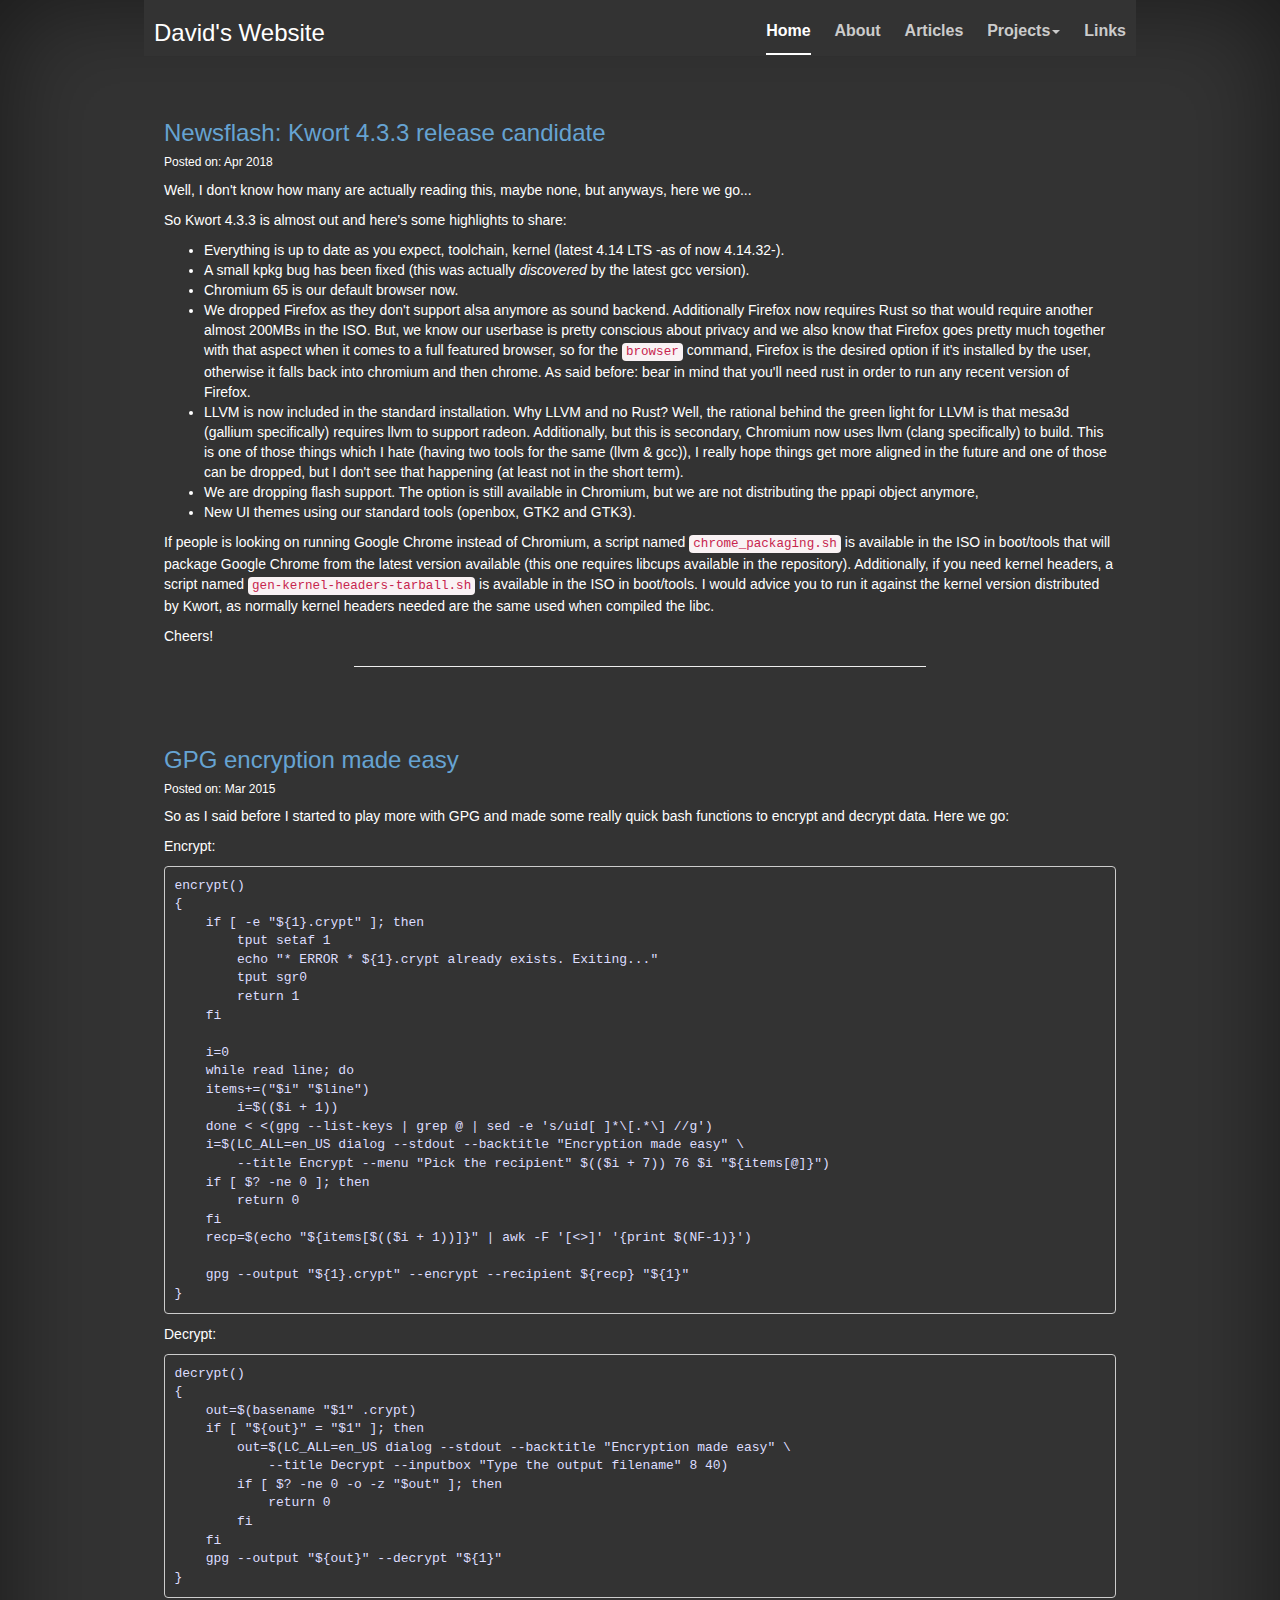
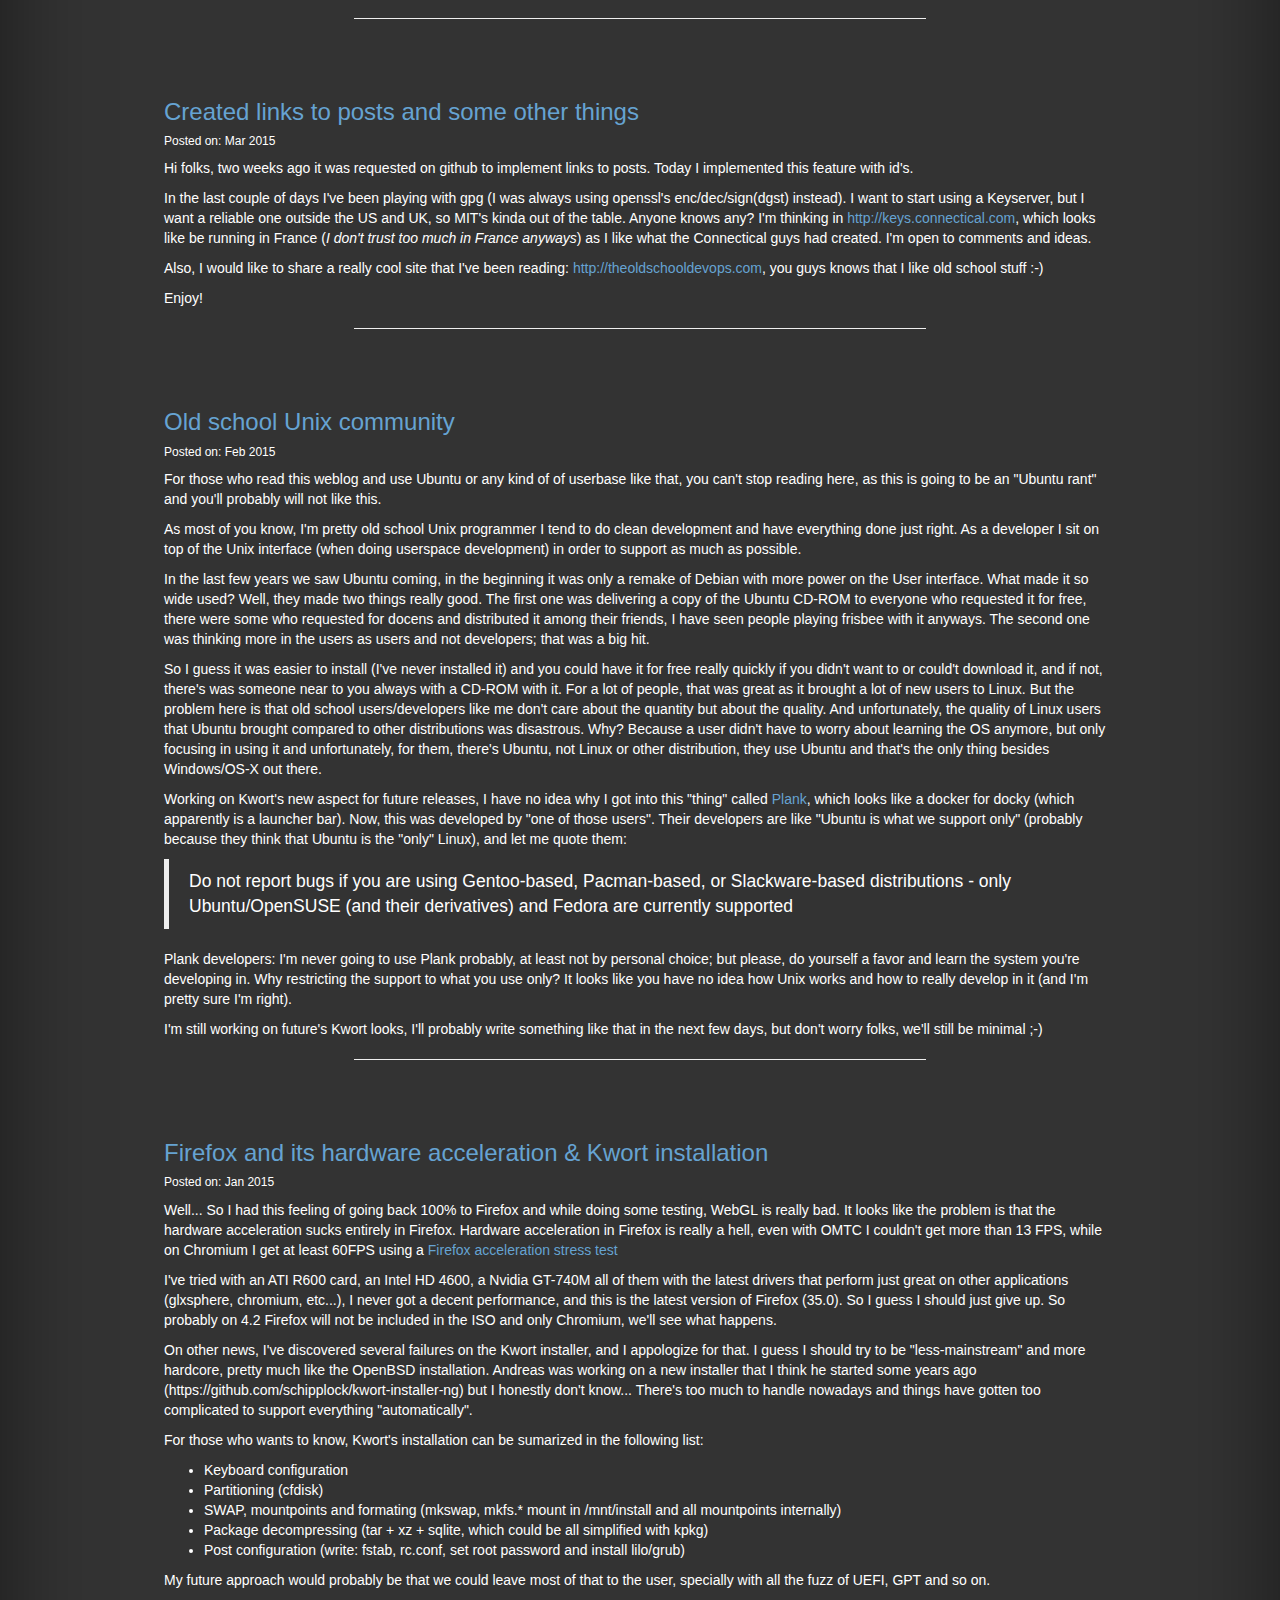
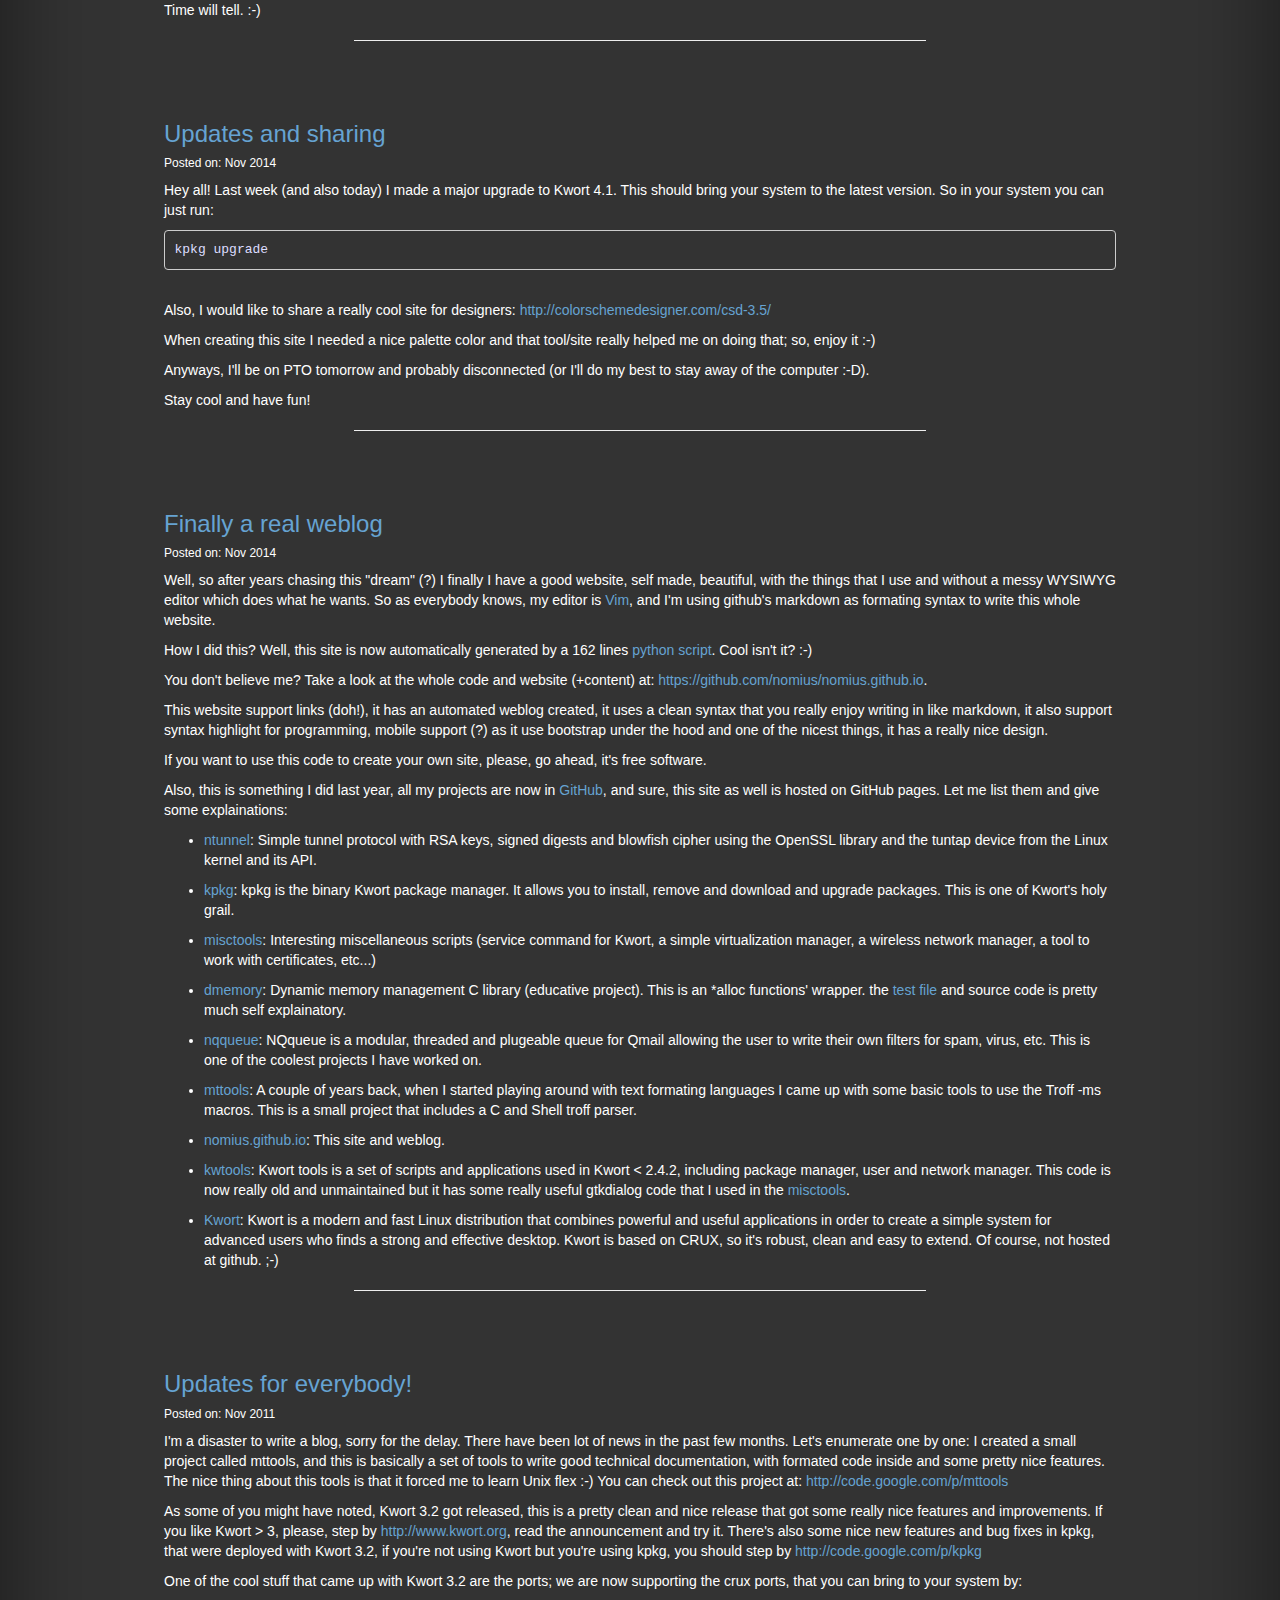
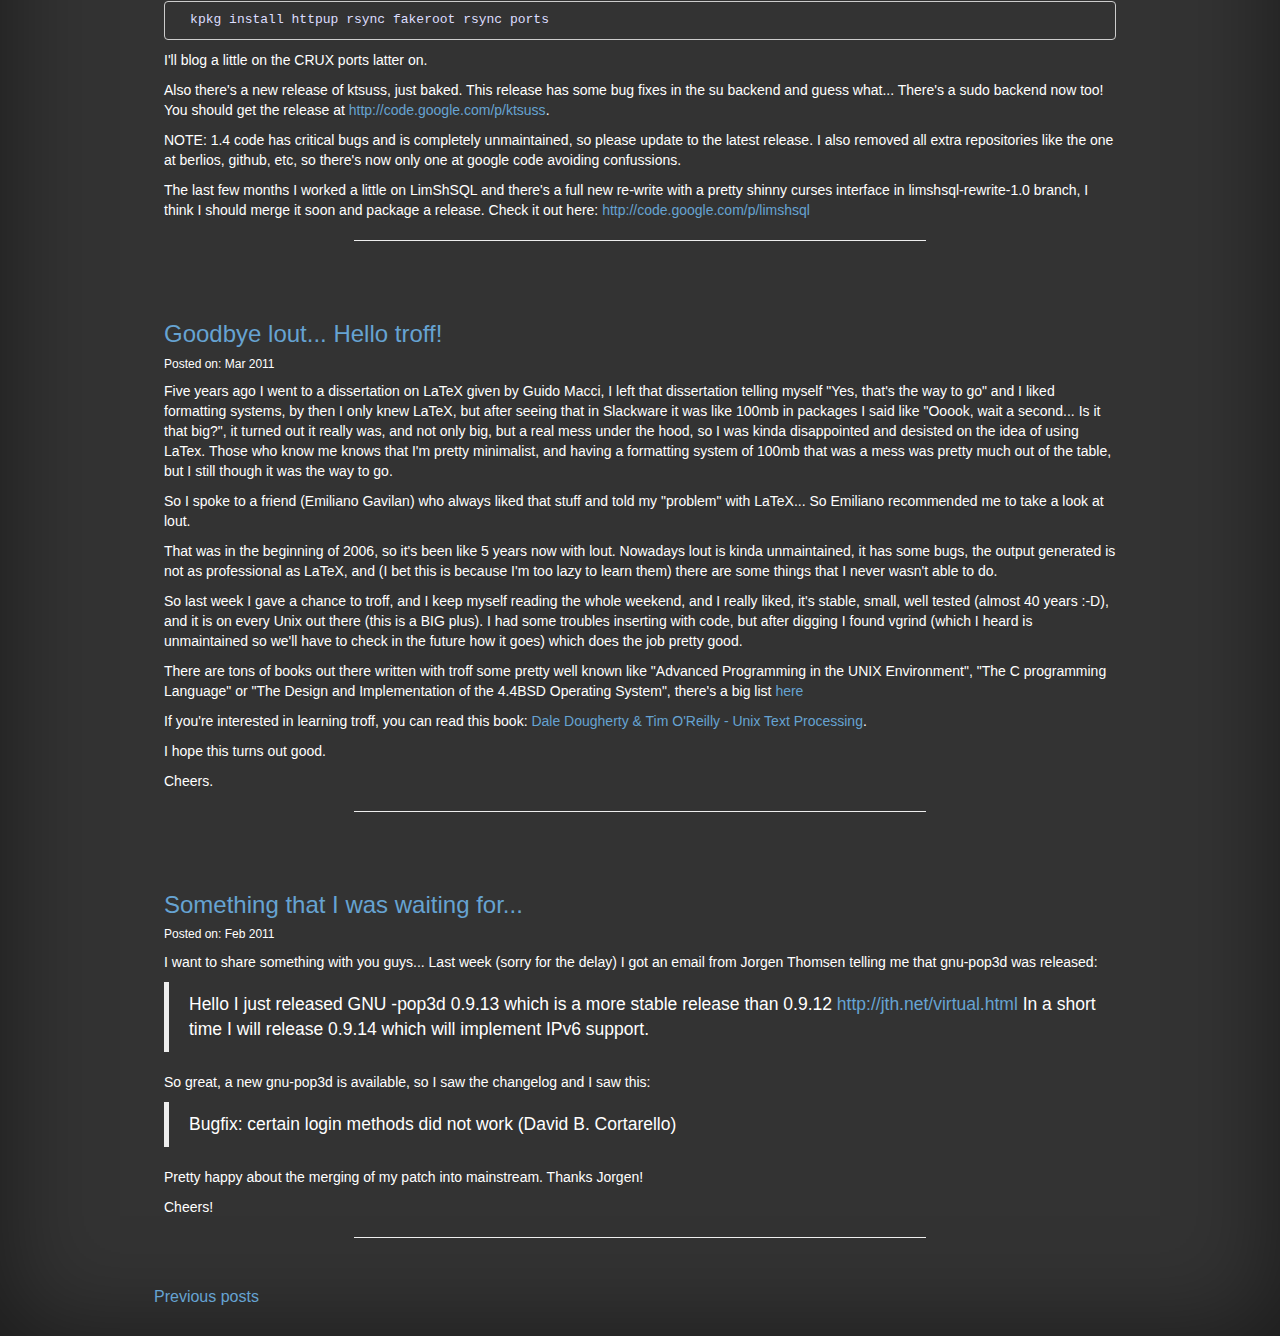
==== index.html @ 6ff82772 "Ooops, missing that we're dropping flash" ====
<html lang="en">
    <head>
        <meta charset="utf-8">
        <meta http-equiv="X-UA-Compatible" content="IE=edge">
        <meta name="viewport" content="width=device-width, initial-scale=1">
        <title>David's Website</title>
        <link rel="stylesheet" href="https://maxcdn.bootstrapcdn.com/bootstrap/3.2.0/css/bootstrap.min.css">
        <link href="css/cover.css" rel="stylesheet">
        <link href="css/vim.css" rel="stylesheet">
    </head>

    <body>
        <div class="site-wrapper">
            <div class="site-wrapper-inner">
                <div class="cover-container">
                    <div class="masthead clearfix">
                        <div class="inner">
                            <h3 class="masthead-brand">David's Website</h3>
                            <ul class="nav masthead-nav">
								<li class="active"><a href="index.html">Home</a></li>
<li><a href="about.html">About</a></li>
<li><a href="articles.html">Articles</a></li>
<li class="dropdown">
<a href="#" class="dropdown-toggle" data-toggle="dropdown">Projects<span class="caret"></span></a>
<ul class="dropdown-menu" role="menu">
<li><a href="https://github.com/nomius/misctools">misctools</a></li>
<li><a href="https://github.com/nomius/ntunnel">ntunnel</a></li>
<li><a href="https://github.com/nomius/kpkg">kpkg</a></li>
<li><a href="https://github.com/nomius/ktsuss">ktsuss</a></li>
<li><a href="https://github.com/nomius/dmemory">dmemory</a></li>
<li><a href="https://github.com/nomius/nqqueue">nqqueue</a></li>
<li><a href="https://github.com/nomius/mttools">mttools</a></li>
<li><a href="http://www.kwort.org">Kwort</a></li>
</ul></li>
<li><a href="links.html">Links</a></li>

                            </ul>
                        </div>
                    </div>

                    <div class="inner cover">
                        <br>
                        <br><br><br><a id="Newsflash: Kwort 4.3.3 release candidate"><br></a><a href="#Newsflash: Kwort 4.3.3 release candidate"><h3>Newsflash: Kwort 4.3.3 release candidate</h3></a><h6>Posted on: Apr 2018</h6><p>Well, I don't know how many are actually reading this, maybe none, but anyways, here we go...</p>

<p>So Kwort 4.3.3 is almost out and here's some highlights to share:</p>

<ul>
<li>Everything is up to date as you expect, toolchain, kernel (latest 4.14 LTS -as of now 4.14.32-).</li>
<li>A small kpkg bug has been fixed (this was actually <em>discovered</em> by the latest gcc version).</li>
<li>Chromium 65 is our default browser now. </li>
<li>We dropped Firefox as they don't support alsa anymore as sound backend. Additionally Firefox now requires Rust so that would require another almost 200MBs in the ISO. But, we know our userbase is pretty conscious about privacy and we also know that Firefox goes pretty much together with that aspect when it comes to a full featured browser, so for the <code>browser</code> command, Firefox is the desired option if it's installed by the user, otherwise it falls back into chromium and then chrome. As said before: bear in mind that you'll need rust in order to run any recent version of Firefox.</li>
<li>LLVM is now included in the standard installation. Why LLVM and no Rust? Well, the rational behind the green light for LLVM is that mesa3d (gallium specifically) requires llvm to support radeon. Additionally, but this is secondary, Chromium now uses llvm (clang specifically) to build. This is one of those things which I hate (having two tools for the same (llvm &amp; gcc)), I really hope things get more aligned in the future and one of those can be dropped, but I don't see that happening (at least not in the short term).</li>
<li>We are dropping flash support. The option is still available in Chromium, but we are not distributing the ppapi object anymore,</li>
<li>New UI themes using our standard tools (openbox, GTK2 and GTK3).</li>
</ul>

<p>If people is looking on running Google Chrome instead of Chromium, a script named <code>chrome_packaging.sh</code> is available in the ISO in boot/tools that will package Google Chrome from the latest version available (this one requires libcups available in the repository).
Additionally, if you need kernel headers, a script named <code>gen-kernel-headers-tarball.sh</code> is available in the ISO in boot/tools. I would advice you to run it against the kernel version distributed by Kwort, as normally kernel headers needed are the same used when compiled the libc.</p>

<p>Cheers!</p>

<hr width="60%">
<br><a id="GPG encryption made easy"><br></a><a href="#GPG encryption made easy"><h3>GPG encryption made easy</h3></a><h6>Posted on: Mar 2015</h6><p>So as I said before I started to play more with GPG and made some really quick bash functions to encrypt and decrypt data. Here we go:</p>

<p>Encrypt:</p>

<pre><code>encrypt()
{
    if [ -e "${1}.crypt" ]; then
        tput setaf 1
        echo "* ERROR * ${1}.crypt already exists. Exiting..."
        tput sgr0
        return 1
    fi

    i=0
    while read line; do
    items+=("$i" "$line")
        i=$(($i + 1))
    done &lt; &lt;(gpg --list-keys | grep @ | sed -e 's/uid[ ]*\[.*\] //g')
    i=$(LC_ALL=en_US dialog --stdout --backtitle "Encryption made easy" \
        --title Encrypt --menu "Pick the recipient" $(($i + 7)) 76 $i "${items[@]}")
    if [ $? -ne 0 ]; then
        return 0
    fi
    recp=$(echo "${items[$(($i + 1))]}" | awk -F '[&lt;&gt;]' '{print $(NF-1)}')

    gpg --output "${1}.crypt" --encrypt --recipient ${recp} "${1}"
}
</code></pre>

<p>Decrypt:</p>

<pre><code>decrypt()
{
    out=$(basename "$1" .crypt)
    if [ "${out}" = "$1" ]; then
        out=$(LC_ALL=en_US dialog --stdout --backtitle "Encryption made easy" \
            --title Decrypt --inputbox "Type the output filename" 8 40)
        if [ $? -ne 0 -o -z "$out" ]; then
            return 0
        fi
    fi
    gpg --output "${out}" --decrypt "${1}"
}
</code></pre>

<hr width="60%">
<br><a id="Created links to posts and some other things"><br></a><a href="#Created links to posts and some other things"><h3>Created links to posts and some other things</h3></a><h6>Posted on: Mar 2015</h6><p>Hi folks, two weeks ago it was requested on github to implement links to posts. Today I implemented this feature with id's.</p>

<p>In the last couple of days I've been playing with gpg (I was always using openssl's enc/dec/sign(dgst) instead). I want to start using a Keyserver, but I want a reliable one outside the US and UK, so MIT's kinda out of the table. Anyone knows any? I'm thinking in <a href="http://keys.connectical.com">http://keys.connectical.com</a>, which looks like be running in France (<em>I don't trust too much in France anyways</em>) as I like what the Connectical guys had created. I'm open to comments and ideas.</p>

<p>Also, I would like to share a really cool site that I've been reading: <a href="http://theoldschooldevops.com">http://theoldschooldevops.com</a>, you guys knows that I like old school stuff :-)</p>

<p>Enjoy!</p>

<hr width="60%">
<br><a id="Old school Unix community"><br></a><a href="#Old school Unix community"><h3>Old school Unix community</h3></a><h6>Posted on: Feb 2015</h6><p>For those who read this weblog and use Ubuntu or any kind of of userbase like that, you can't stop reading here, as this is going to be an "Ubuntu rant" and you'll probably will not like this.</p>

<p>As most of you know, I'm pretty old school Unix programmer I tend to do clean development and have everything done just right. As a developer I sit on top of the Unix interface (when doing userspace development) in order to support as much as possible.</p>

<p>In the last few years we saw Ubuntu coming, in the beginning it was only a remake of Debian with more power on the User interface. What made it so wide used? Well, they made two things really good. The first one was delivering a copy of the Ubuntu CD-ROM to everyone who requested it for free, there were some who requested for docens and distributed it among their friends, I have seen people playing frisbee with it anyways. The second one was thinking more in the users as users and not developers; that was a big hit.</p>

<p>So I guess it was easier to install (I've never installed it) and you could have it for free really quickly if you didn't want to or could't download it, and if not, there's was someone near to you always with a CD-ROM with it.
For a lot of people, that was great as it brought a lot of new users to Linux. But the problem here is that old school users/developers like me don't care about the quantity but about the quality. And unfortunately, the quality of Linux users that Ubuntu brought compared to other distributions was disastrous. Why? Because a user didn't have to worry about learning the OS anymore, but only focusing in using it and unfortunately, for them, there's Ubuntu, not Linux or other distribution, they use Ubuntu and that's the only thing besides Windows/OS-X out there.</p>

<p>Working on Kwort's new aspect for future releases, I have no idea why I got into this "thing" called <a href="http://wiki.go-docky.com/?title=Plank:Introduction">Plank</a>, which looks like a docker for docky (which apparently is a launcher bar). Now, this was developed by "one of those users". Their developers are like "Ubuntu is what we support only" (probably because they think that Ubuntu is the "only" Linux), and let me quote them:</p>

<blockquote>
  <p>Do not report bugs if you are using Gentoo-based, Pacman-based, or Slackware-based distributions - only Ubuntu/OpenSUSE (and their derivatives) and Fedora are currently supported</p>
</blockquote>

<p>Plank developers: I'm never going to use Plank probably, at least not by personal choice; but please, do yourself a favor and learn the system you're developing in. Why restricting the support to what you use only? It looks like you have no idea how Unix works and how to really develop in it (and I'm pretty sure I'm right).</p>

<p>I'm still working on future's Kwort looks, I'll probably write something like that in the next few days, but don't worry folks, we'll still be minimal ;-)</p>

<hr width="60%">
<br><a id="Firefox and its hardware acceleration & Kwort installation"><br></a><a href="#Firefox and its hardware acceleration & Kwort installation"><h3>Firefox and its hardware acceleration & Kwort installation</h3></a><h6>Posted on: Jan 2015</h6><p>Well... So I had this feeling of going back 100% to Firefox and while doing some testing, WebGL is really bad. It looks like the problem is that the hardware acceleration sucks entirely in Firefox.
Hardware acceleration in Firefox is really a hell, even with OMTC I couldn't get more than 13 FPS, while on Chromium I get at least 60FPS using a <a href="https://developer.mozilla.org/media/uploads/demos/p/a/paulrouget/8bfba7f0b6c62d877a2b82dd5e10931e/hacksmozillaorg-achi_1334270447_demo_package/HWACCEL/">Firefox acceleration stress test</a></p>

<p>I've tried with an ATI R600 card, an Intel HD 4600, a Nvidia GT-740M all of them with the latest drivers that perform just great on other applications (glxsphere, chromium, etc...), I never got a decent performance, and this is the latest version of Firefox (35.0). So I guess I should just give up.
So probably on 4.2 Firefox will not be included in the ISO and only Chromium, we'll see what happens.</p>

<p>On other news, I've discovered several failures on the Kwort installer, and I appologize for that. I guess I should try to be "less-mainstream" and more hardcore, pretty much like the OpenBSD installation. Andreas was working on a new installer that I think he started some years ago (https://github.com/schipplock/kwort-installer-ng) but I honestly don't know... There's too much to handle nowadays and things have gotten too complicated to support everything "automatically".</p>

<p>For those who wants to know, Kwort's installation can be sumarized in the following list:</p>

<ul>
<li>Keyboard configuration</li>
<li>Partitioning (cfdisk)</li>
<li>SWAP, mountpoints and formating (mkswap, mkfs.* mount in /mnt/install and all mountpoints internally)</li>
<li>Package decompressing (tar + xz + sqlite, which could be all simplified with kpkg)</li>
<li>Post configuration (write: fstab, rc.conf, set root password and install lilo/grub)</li>
</ul>

<p>My future approach would probably be that we could leave most of that to the user, specially with all the fuzz of UEFI, GPT and so on.</p>

<p>Time will tell. :-)</p>

<hr width="60%">
<br><a id="Updates and sharing"><br></a><a href="#Updates and sharing"><h3>Updates and sharing</h3></a><h6>Posted on: Nov 2014</h6><p>Hey all!
Last week (and also today) I made a major upgrade to Kwort 4.1.
This should bring your system to the latest version. So in your system you can just run:</p>

<pre><code>kpkg upgrade
</code></pre>

<p><br>
Also, I would like to share a really cool site for designers: <a href="http://colorschemedesigner.com/csd-3.5/">http://colorschemedesigner.com/csd-3.5/</a></p>

<p>When creating this site I needed a nice palette color and that tool/site really helped me on doing that; so, enjoy it :-)</p>

<p>Anyways, I'll be on PTO tomorrow and probably disconnected (or I'll do my best to stay away of the computer :-D).</p>

<p>Stay cool and have fun!</p>

<hr width="60%">
<br><a id="Finally a real weblog"><br></a><a href="#Finally a real weblog"><h3>Finally a real weblog</h3></a><h6>Posted on: Nov 2014</h6><p>Well, so after years chasing this "dream" (?) I finally I have a good website, self made, beautiful, with the things that I use and without a messy WYSIWYG editor which does what he wants. So as everybody knows, my editor is <a href="http://www.vim.org/">Vim</a>, and I'm using github's markdown as formating syntax to write this whole website.</p>

<p>How I did this? Well, this site is now automatically generated by a 162 lines <a href="https://github.com/nomius/nomius.github.io/blob/master/generator.py">python script</a>. Cool isn't it? :-)</p>

<p>You don't believe me? Take a look at the whole code and website (+content) at: <a href="https://github.com/nomius/nomius.github.io">https://github.com/nomius/nomius.github.io</a>.</p>

<p>This website support links (doh!), it has an automated weblog created, it uses a clean syntax that you really enjoy writing in like markdown, it also support syntax highlight for programming, mobile support (?) as it use bootstrap under the hood and one of the nicest things, it has a really nice design.</p>

<p>If you want to use this code to create your own site, please, go ahead, it's free software.</p>

<p>Also, this is something I did last year, all my projects are now in <a href="http://www.github.com">GitHub</a>, and sure, this site as well is hosted on GitHub pages.
Let me list them and give some explainations:</p>

<ul>
<li><p><a href="https://github.com/nomius/ntunnel">ntunnel</a>: Simple tunnel protocol with RSA keys, signed digests and blowfish cipher using the OpenSSL library and the tuntap device from the Linux kernel and its API.</p></li>
<li><p><a href="https://github.com/nomius/kpkg">kpkg</a>: kpkg is the binary Kwort package manager. It allows you to install, remove and download and upgrade packages. This is one of Kwort's holy grail.</p></li>
<li><p><a href="https://github.com/nomius/misctools">misctools</a>: Interesting miscellaneous scripts (service command for Kwort, a simple virtualization manager, a wireless network manager, a tool to work with certificates, etc...)</p></li>
<li><p><a href="https://github.com/nomius/dmemory">dmemory</a>: Dynamic memory management C library (educative project). This is an *alloc functions' wrapper. the <a href="https://github.com/nomius/dmemory/blob/master/test.c">test file</a> and source code is pretty much self explainatory.</p></li>
<li><p><a href="https://github.com/nomius/nqqueue">nqqueue</a>: NQqueue is a modular, threaded and plugeable queue for Qmail allowing the user to write their own filters for spam, virus, etc. This is one of the coolest projects I have worked on.</p></li>
<li><p><a href="https://github.com/nomius/mttools">mttools</a>: A couple of years back, when I started playing around with text formating languages I came up with some basic tools to use the Troff -ms macros. This is a small project that includes a C and Shell troff parser.</p></li>
<li><p><a href="https://github.com/nomius/nomius.github.io">nomius.github.io</a>: This site and weblog.</p></li>
<li><p><a href="https://github.com/nomius/kwtools">kwtools</a>: Kwort tools is a set of scripts and applications used in Kwort &lt; 2.4.2, including package manager, user and network manager. This code is now really old and unmaintained but it has some really useful gtkdialog code that I used in the <a href="https://github.com/nomius/misctools">misctools</a>.</p></li>
<li><p><a href="http://www.kwort.org">Kwort</a>: Kwort is a modern and fast Linux distribution that combines powerful and useful applications in order to create a simple system for advanced users who finds a strong and effective desktop. Kwort is based on CRUX, so it's robust, clean and easy to extend. Of course, not hosted at github. ;-)</p></li>
</ul>

<hr width="60%">
<br><a id="Updates for everybody!"><br></a><a href="#Updates for everybody!"><h3>Updates for everybody!</h3></a><h6>Posted on: Nov 2011</h6><p>I'm a disaster to write a blog, sorry for the delay.
There have been lot of news in the past few months. Let's enumerate one by one:
I created a small project called mttools, and this is basically a set of tools to write good technical documentation, with formated code inside and some pretty nice features. The nice thing about this tools is that it forced me to learn Unix flex :-)
You can check out this project at: <a href="http://code.google.com/p/mttools">http://code.google.com/p/mttools</a></p>

<p>As some of you might have noted, Kwort 3.2 got released, this is a pretty clean and nice release that got some really nice features and improvements. If you like Kwort &gt; 3, please, step by <a href="http://www.kwort.org">http://www.kwort.org</a>, read the announcement and try it.
There's also some nice new features and bug fixes in kpkg, that were deployed with Kwort 3.2, if you're not using Kwort but you're using kpkg, you should step by <a href="http://code.google.com/p/kpkg">http://code.google.com/p/kpkg</a></p>

<p>One of the cool stuff that came up with Kwort 3.2 are the ports; we are now supporting the crux ports, that you can bring to your system by:</p>

<pre><code>  kpkg install httpup rsync fakeroot rsync ports
</code></pre>

<p>I'll blog a little on the CRUX ports latter on.</p>

<p>Also there's a new release of ktsuss, just baked. This release has some bug fixes in the su backend and guess what... There's a sudo backend now too!
You should get the release at <a href="http://code.google.com/p/ktsuss">http://code.google.com/p/ktsuss</a>.</p>

<p>NOTE: 1.4 code has critical bugs and is completely unmaintained, so please update to the latest release. I also removed all extra repositories like the one at berlios, github, etc, so there's now only one at google code avoiding confussions.</p>

<p>The last few months I worked a little on LimShSQL and there's a full new re-write with a pretty shinny curses interface in limshsql-rewrite-1.0 branch, I think I should merge it soon and package a release. Check it out here: <a href="http://code.google.com/p/limshsql">http://code.google.com/p/limshsql</a></p>

<hr width="60%">
<br><a id="Goodbye lout... Hello troff!"><br></a><a href="#Goodbye lout... Hello troff!"><h3>Goodbye lout... Hello troff!</h3></a><h6>Posted on: Mar 2011</h6><p>Five years ago I went to a dissertation on LaTeX given by Guido Macci, I left that dissertation telling myself "Yes, that's the way to go" and I liked formatting systems, by then I only knew LaTeX, but after seeing that in Slackware it was like 100mb in packages I said like "Ooook, wait a second... Is it that big?", it turned out it really was, and not only big, but a real mess under the hood, so I was kinda disappointed and desisted on the idea of using LaTex. Those who know me knows that I'm pretty minimalist, and having a formatting system of 100mb that was a mess was pretty much out of the table, but I still though it was the way to go.</p>

<p>So I spoke to a friend (Emiliano Gavilan) who always liked that stuff and told my "problem" with LaTeX... So Emiliano recommended me to take a look at lout.</p>

<p>That was in the beginning of 2006, so it's been like 5 years now with lout. Nowadays lout is kinda unmaintained, it has some bugs, the output generated is not as professional as LaTeX, and (I bet this is because I'm too lazy to learn them) there are some things that I never wasn't able to do.</p>

<p>So last week I gave a chance to troff, and I keep myself reading the whole weekend, and I really liked, it's stable, small, well tested (almost 40 years :-D), and it is on every Unix out there (this is a BIG plus). I had some troubles inserting with code, but after digging I found vgrind (which I heard is unmaintained so we'll have to check in the future how it goes) which does
the job pretty good.</p>

<p>There are tons of books out there written with troff some pretty well known like "Advanced Programming in the UNIX Environment", "The C programming Language" or "The Design and Implementation of the 4.4BSD Operating System", there's a big list <a href="http://troff.org/pubs.html">here</a></p>

<p>If you're interested in learning troff, you can read this book: <a href="http://groff.ffii.org/groff/contrib/documentation/utp/utp-1.0.pdf">Dale Dougherty &amp; Tim O'Reilly - Unix Text Processing</a>.</p>

<p>I hope this turns out good.</p>

<p>Cheers.</p>

<hr width="60%">
<br><a id="Something that I was waiting for..."><br></a><a href="#Something that I was waiting for..."><h3>Something that I was waiting for...</h3></a><h6>Posted on: Feb 2011</h6><p>I want to share something with you guys...
Last week (sorry for the delay) I got an email from Jorgen Thomsen telling me that gnu-pop3d was released:</p>

<blockquote>
  <p>Hello
  I just released GNU -pop3d 0.9.13 which is a more stable release than 0.9.12
  <a href="http://jth.net/virtual.html">http://jth.net/virtual.html</a>
  In a short time I will release 0.9.14 which will implement IPv6 support.</p>
</blockquote>

<p>So great, a new gnu-pop3d is available, so I saw the changelog and I saw this:</p>

<blockquote>
  <p>Bugfix: certain login methods did not work (David B. Cortarello)</p>
</blockquote>

<p>Pretty happy about the merging of my patch into mainstream. Thanks Jorgen!</p>

<p>Cheers!</p>

<hr width="60%">

                    </div>

                    <div class="mastfoot">
                        <div class="inner">
                        	<br>
							<table style="width:100%"><tr><td><a href="index1.html">Previous posts</a></td><td align="right"></td></tr></table><br>
                    </div>
                </div>
            </div>
        </div>
    </div>

    <!-- jQuery (necessary for Bootstrap's JavaScript plugins) -->
    <script src="https://ajax.googleapis.com/ajax/libs/jquery/1.11.1/jquery.min.js"></script>
    <!-- Include all compiled plugins (below), or include individual files as needed -->
    <script src="https://maxcdn.bootstrapcdn.com/bootstrap/3.2.0/js/bootstrap.min.js"></script>
    </body>
</html>
---- css/cover.css ----
/*
 * Globals
 */

/* Links */
a,
a:focus,
a:link,
a:visited {
	color: #66A3D2;
}
a:hover {
  color: #0B61A4;
}

/* Custom default button */
.btn-default,
.btn-default:hover,
.btn-default:focus {
  color: #333;
  text-shadow: none; /* Prevent inheritence from `body` */
  background-color: #fff;
  border: 1px solid #fff;
}


/*
 * Base structure
 */

html,
body {
  height: 100%;
  background-color: #333;
}
body {
  color: #fff;
  text-align: center;
  /*text-shadow: 0 1px 3px rgba(0,0,0,.5);*/
}

/* Extra markup and styles for table-esque vertical and horizontal centering */
.site-wrapper {
  display: table;
  width: 100%;
  height: 100%; /* For at least Firefox */
  min-height: 100%;
  -webkit-box-shadow: inset 0 0 100px rgba(0,0,0,.5);
          box-shadow: inset 0 0 100px rgba(0,0,0,.5);
}
.site-wrapper-inner {
  display: table-cell;
  vertical-align: top;
}
.cover-container {
  margin-right: auto;
  margin-left: auto;
}

/* Padding for spacing */
.inner {
  padding: 30px;
}

/* Change blog alignment */
.inner {
  text-align: left;
  padding: 10px;
}

/*
 * Header
 */
.masthead-brand {
  margin-top: 10px;
  margin-bottom: 10px;
}

.masthead-nav > li {
  display: inline-block;
}
.masthead-nav > li + li {
  margin-left: 20px;
}
.masthead-nav > li > a {
  padding-right: 0;
  padding-left: 0;
  font-size: 16px;
  font-weight: bold;
  color: #fff; /* IE8 proofing */
  color: rgba(255,255,255,.75);
  border-bottom: 2px solid transparent;
}
.masthead-nav > li > a:hover,
.masthead-nav > li > a:focus {
  background-color: transparent;
  border-bottom-color: #a9a9a9;
  border-bottom-color: rgba(255,255,255,.25);
}
.masthead-nav > .active > a,
.masthead-nav > .active > a:hover,
.masthead-nav > .active > a:focus {
  color: #fff;
  border-bottom-color: #fff;
}

@media (min-width: 768px) {
  .masthead-brand {
    float: left;
  }
  .masthead-nav {
    float: right;
  }
}


/*
 * Cover
 */

.cover {
  padding: 0 20px;
}
.cover .btn-lg {
  padding: 10px 20px;
  font-weight: bold;
}


/*
 * Footer
 */

.mastfoot {
  color: #999; /* IE8 proofing */
  color: rgba(255,255,255,.5);
}


/*
 * Affix and center
 */

@media (min-width: 768px) {
  /* Pull out the header and footer */
  .masthead {
    position: fixed;
    background-color: #333;
    top: 0;
  }
  .mastfoot {
    /*position: fixed;*/
    bottom: 0;
  }
  /* Start the vertical centering */
  .site-wrapper-inner {
    vertical-align: middle;
  }
  /* Handle the widths */
  .masthead,
  .mastfoot,
  .cover-container {
    width: 100%; /* Must be percentage or pixels for horizontal alignment */
  }
}

@media (min-width: 992px) {
  .masthead,
  .mastfoot,
  .cover-container {
    width: 992px;
  }
}

img {
	display: block;
	margin-left: auto;
	margin-right: auto
}
---- css/vim.css ----
pre {
	color: #ddf;
	background-color: #333;
}
.codehilite .hll { background-color: #222222 }
.codehilite .c { color: #000080 } /* Comment */
.codehilite .err { color: #cccccc; border: 1px solid #FF0000 } /* Error */
.codehilite .g { color: #cccccc } /* Generic */
.codehilite .k { color: #cdcd00 } /* Keyword */
.codehilite .l { color: #cccccc } /* Literal */
.codehilite .n { color: #cccccc } /* Name */
.codehilite .o { color: #3399cc } /* Operator */
.codehilite .x { color: #cccccc } /* Other */
.codehilite .p { color: #cccccc } /* Punctuation */
.codehilite .cm { color: #000080 } /* Comment.Multiline */
.codehilite .cp { color: #000080 } /* Comment.Preproc */
.codehilite .c1 { color: #000080 } /* Comment.Single */
.codehilite .cs { color: #cd0000; font-weight: bold } /* Comment.Special */
.codehilite .gd { color: #cd0000 } /* Generic.Deleted */
.codehilite .ge { color: #cccccc; font-style: italic } /* Generic.Emph */
.codehilite .gr { color: #FF0000 } /* Generic.Error */
.codehilite .gh { color: #000080; font-weight: bold } /* Generic.Heading */
.codehilite .gi { color: #00cd00 } /* Generic.Inserted */
.codehilite .go { color: #808080 } /* Generic.Output */
.codehilite .gp { color: #000080; font-weight: bold } /* Generic.Prompt */
.codehilite .gs { color: #cccccc; font-weight: bold } /* Generic.Strong */
.codehilite .gu { color: #800080; font-weight: bold } /* Generic.Subheading */
.codehilite .gt { color: #0040D0 } /* Generic.Traceback */
.codehilite .kc { color: #cdcd00 } /* Keyword.Constant */
.codehilite .kd { color: #00cd00 } /* Keyword.Declaration */
.codehilite .kn { color: #cd00cd } /* Keyword.Namespace */
.codehilite .kp { color: #cdcd00 } /* Keyword.Pseudo */
.codehilite .kr { color: #cdcd00 } /* Keyword.Reserved */
.codehilite .kt { color: #00cd00 } /* Keyword.Type */
.codehilite .ld { color: #cccccc } /* Literal.Date */
.codehilite .m { color: #cd00cd } /* Literal.Number */
.codehilite .s { color: #cd0000 } /* Literal.String */
.codehilite .na { color: #cccccc } /* Name.Attribute */
.codehilite .nb { color: #cd00cd } /* Name.Builtin */
.codehilite .nc { color: #00cdcd } /* Name.Class */
.codehilite .no { color: #cccccc } /* Name.Constant */
.codehilite .nd { color: #cccccc } /* Name.Decorator */
.codehilite .ni { color: #cccccc } /* Name.Entity */
.codehilite .ne { color: #666699; font-weight: bold } /* Name.Exception */
.codehilite .nf { color: #cccccc } /* Name.Function */
.codehilite .nl { color: #cccccc } /* Name.Label */
.codehilite .nn { color: #cccccc } /* Name.Namespace */
.codehilite .nx { color: #cccccc } /* Name.Other */
.codehilite .py { color: #cccccc } /* Name.Property */
.codehilite .nt { color: #cccccc } /* Name.Tag */
.codehilite .nv { color: #00cdcd } /* Name.Variable */
.codehilite .ow { color: #cdcd00 } /* Operator.Word */
.codehilite .w { color: #cccccc } /* Text.Whitespace */
.codehilite .mf { color: #cd00cd } /* Literal.Number.Float */
.codehilite .mh { color: #cd00cd } /* Literal.Number.Hex */
.codehilite .mi { color: #cd00cd } /* Literal.Number.Integer */
.codehilite .mo { color: #cd00cd } /* Literal.Number.Oct */
.codehilite .sb { color: #cd0000 } /* Literal.String.Backtick */
.codehilite .sc { color: #cd0000 } /* Literal.String.Char */
.codehilite .sd { color: #cd0000 } /* Literal.String.Doc */
.codehilite .s2 { color: #cd0000 } /* Literal.String.Double */
.codehilite .se { color: #cd0000 } /* Literal.String.Escape */
.codehilite .sh { color: #cd0000 } /* Literal.String.Heredoc */
.codehilite .si { color: #cd0000 } /* Literal.String.Interpol */
.codehilite .sx { color: #cd0000 } /* Literal.String.Other */
.codehilite .sr { color: #cd0000 } /* Literal.String.Regex */
.codehilite .s1 { color: #cd0000 } /* Literal.String.Single */
.codehilite .ss { color: #cd0000 } /* Literal.String.Symbol */
.codehilite .bp { color: #cd00cd } /* Name.Builtin.Pseudo */
.codehilite .vc { color: #00cdcd } /* Name.Variable.Class */
.codehilite .vg { color: #00cdcd } /* Name.Variable.Global */
.codehilite .vi { color: #00cdcd } /* Name.Variable.Instance */
.codehilite .il { color: #cd00cd } /* Literal.Number.Integer.Long */
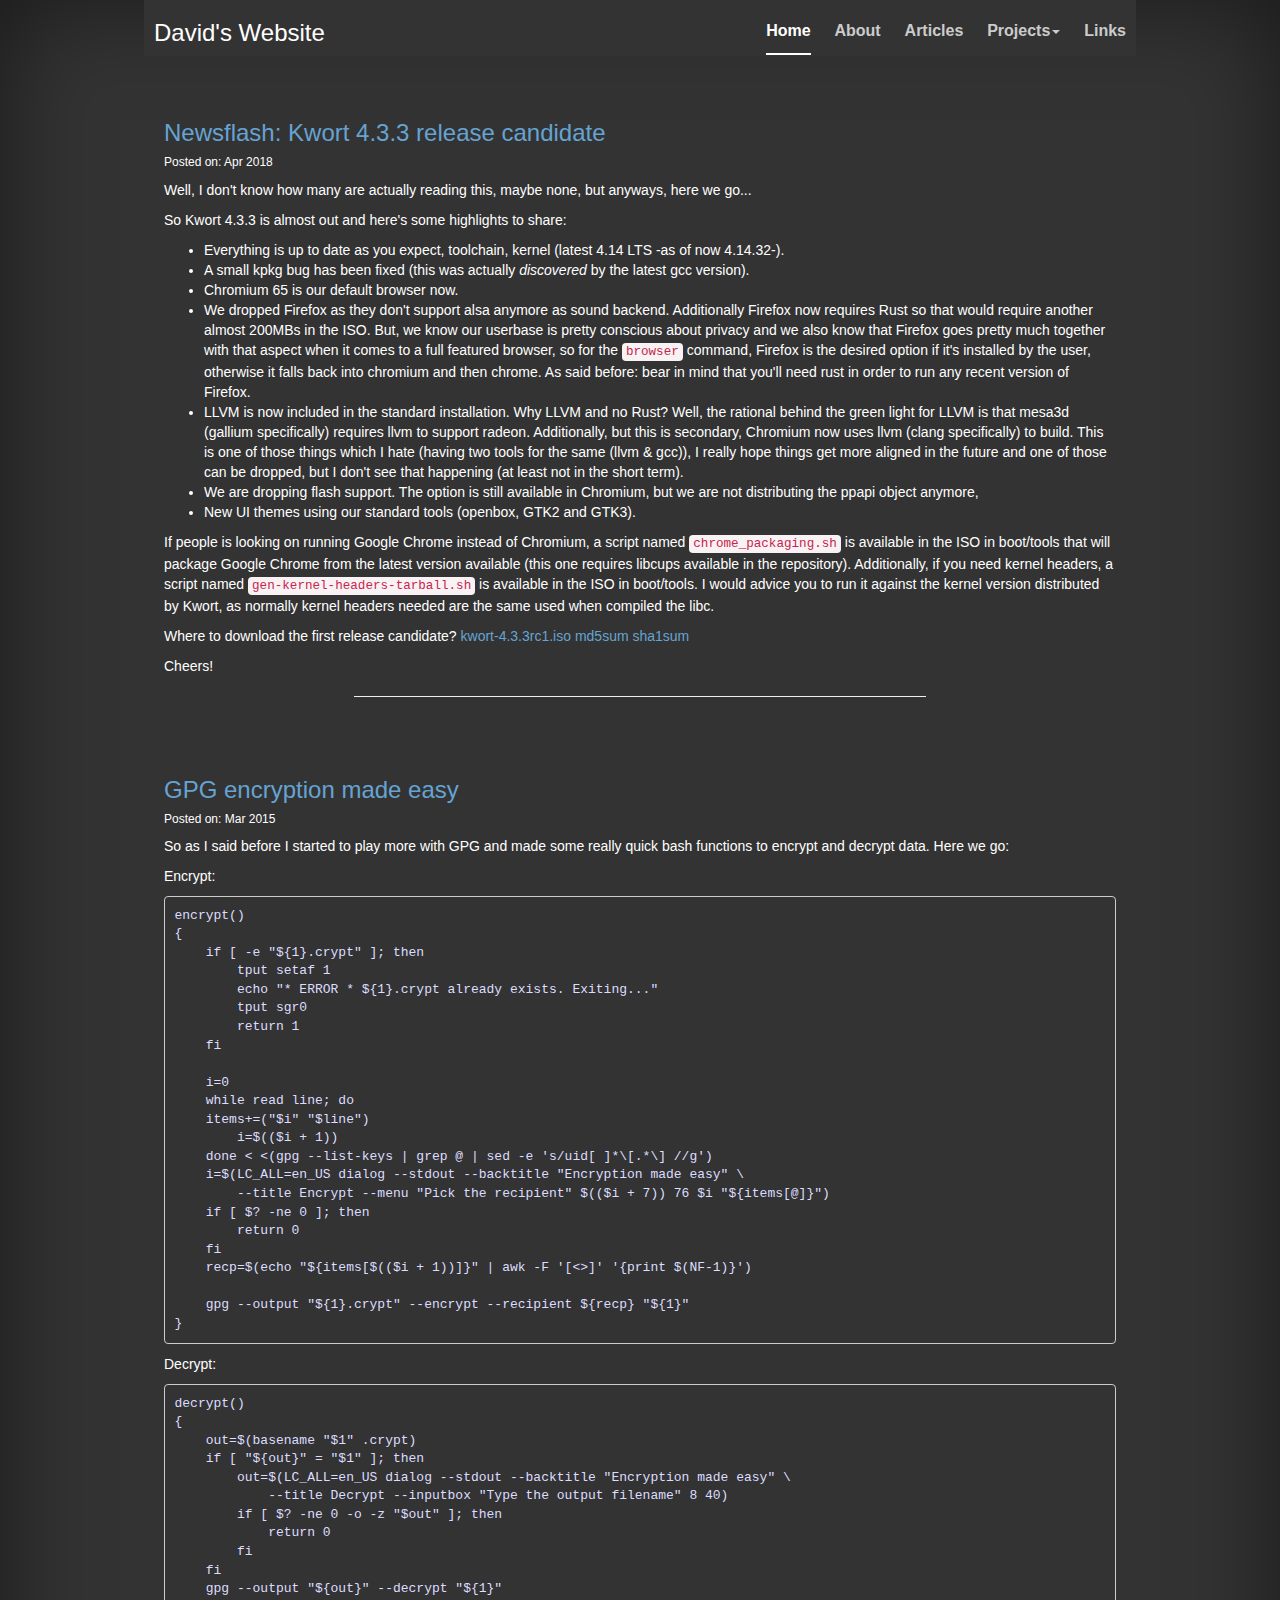
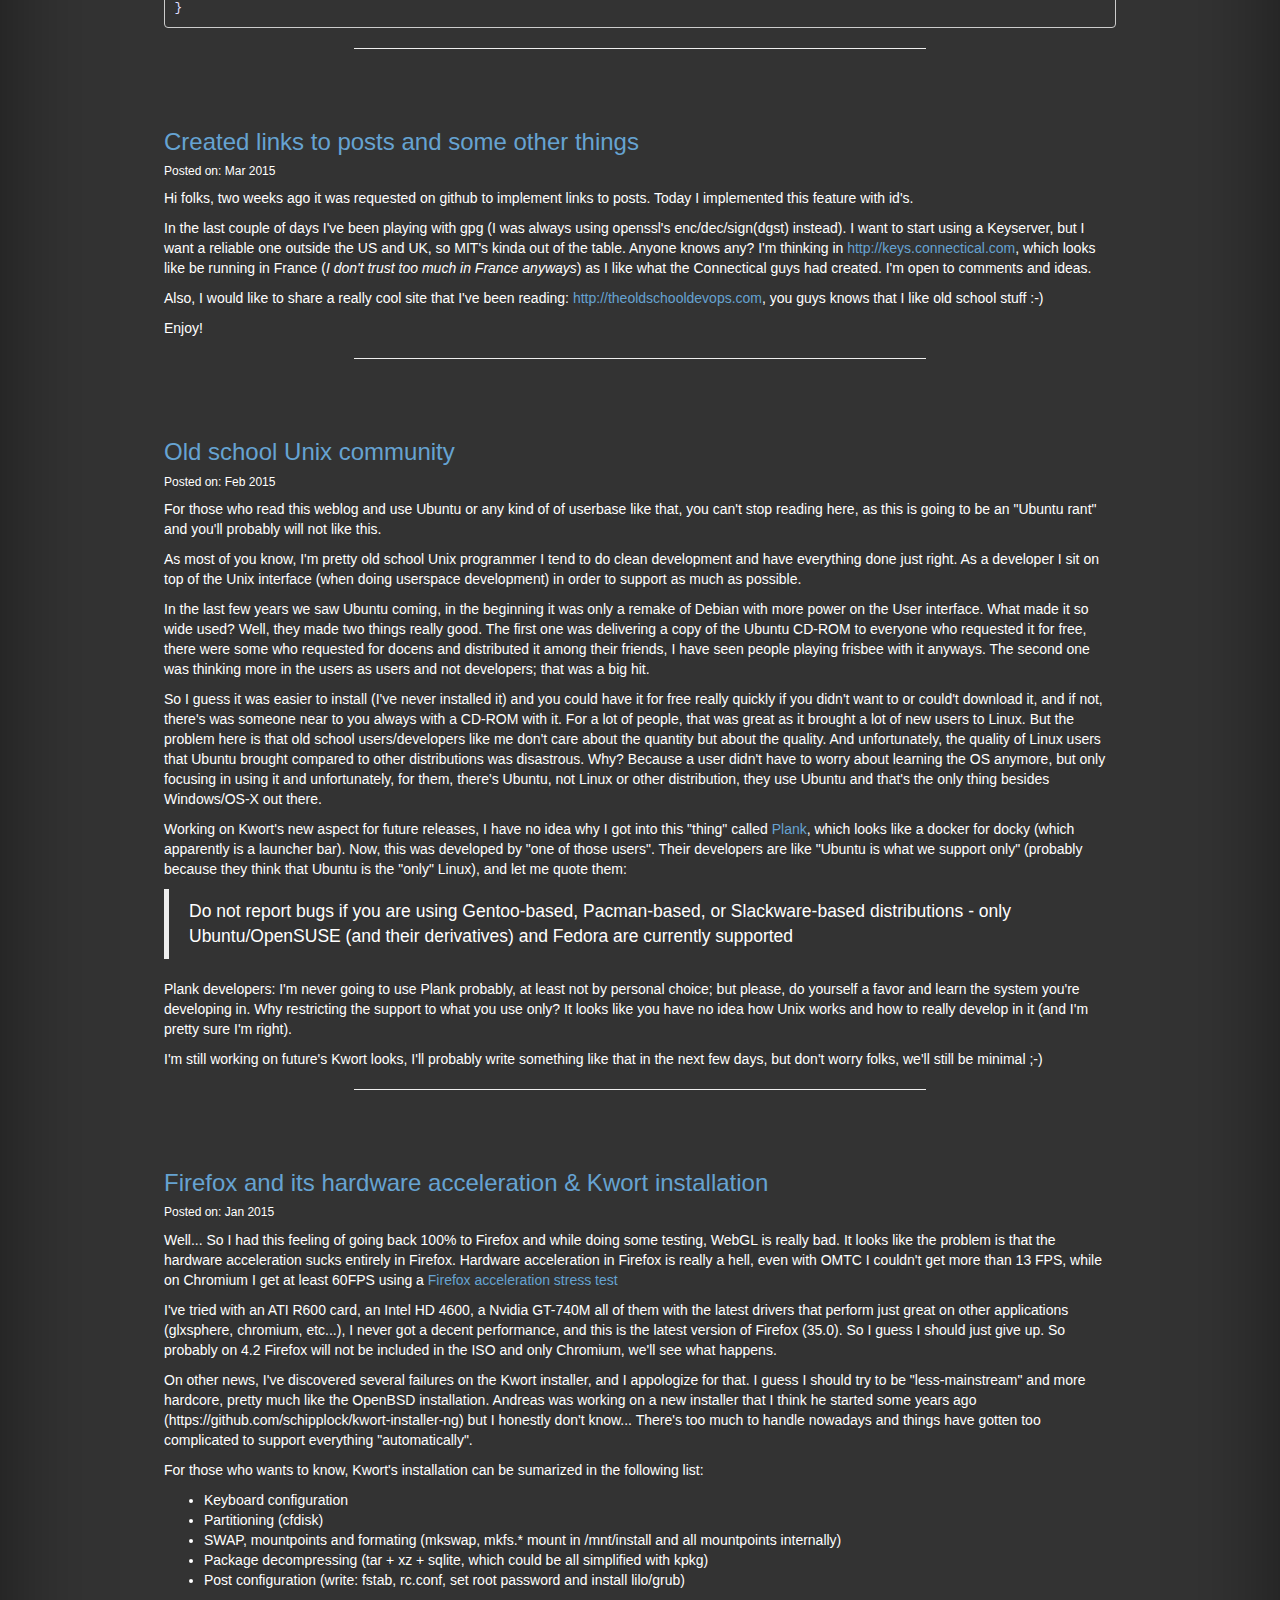
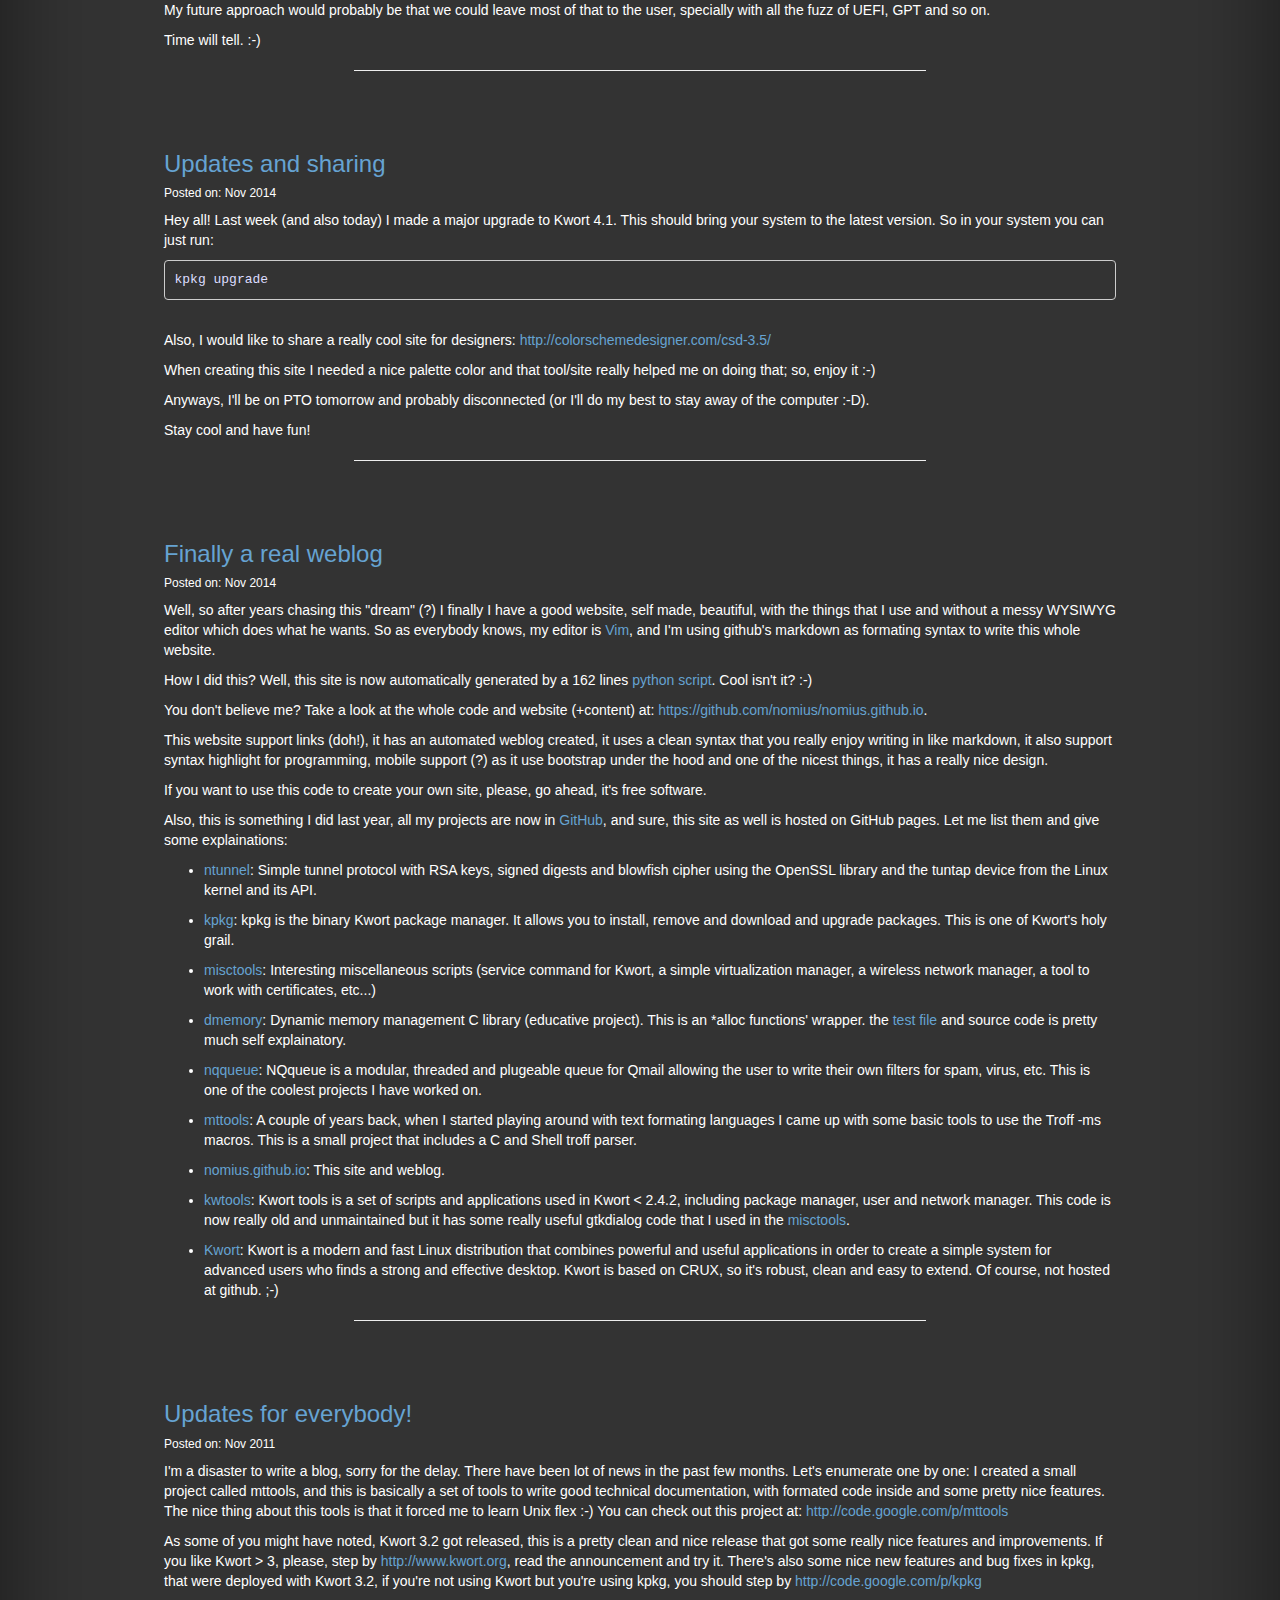
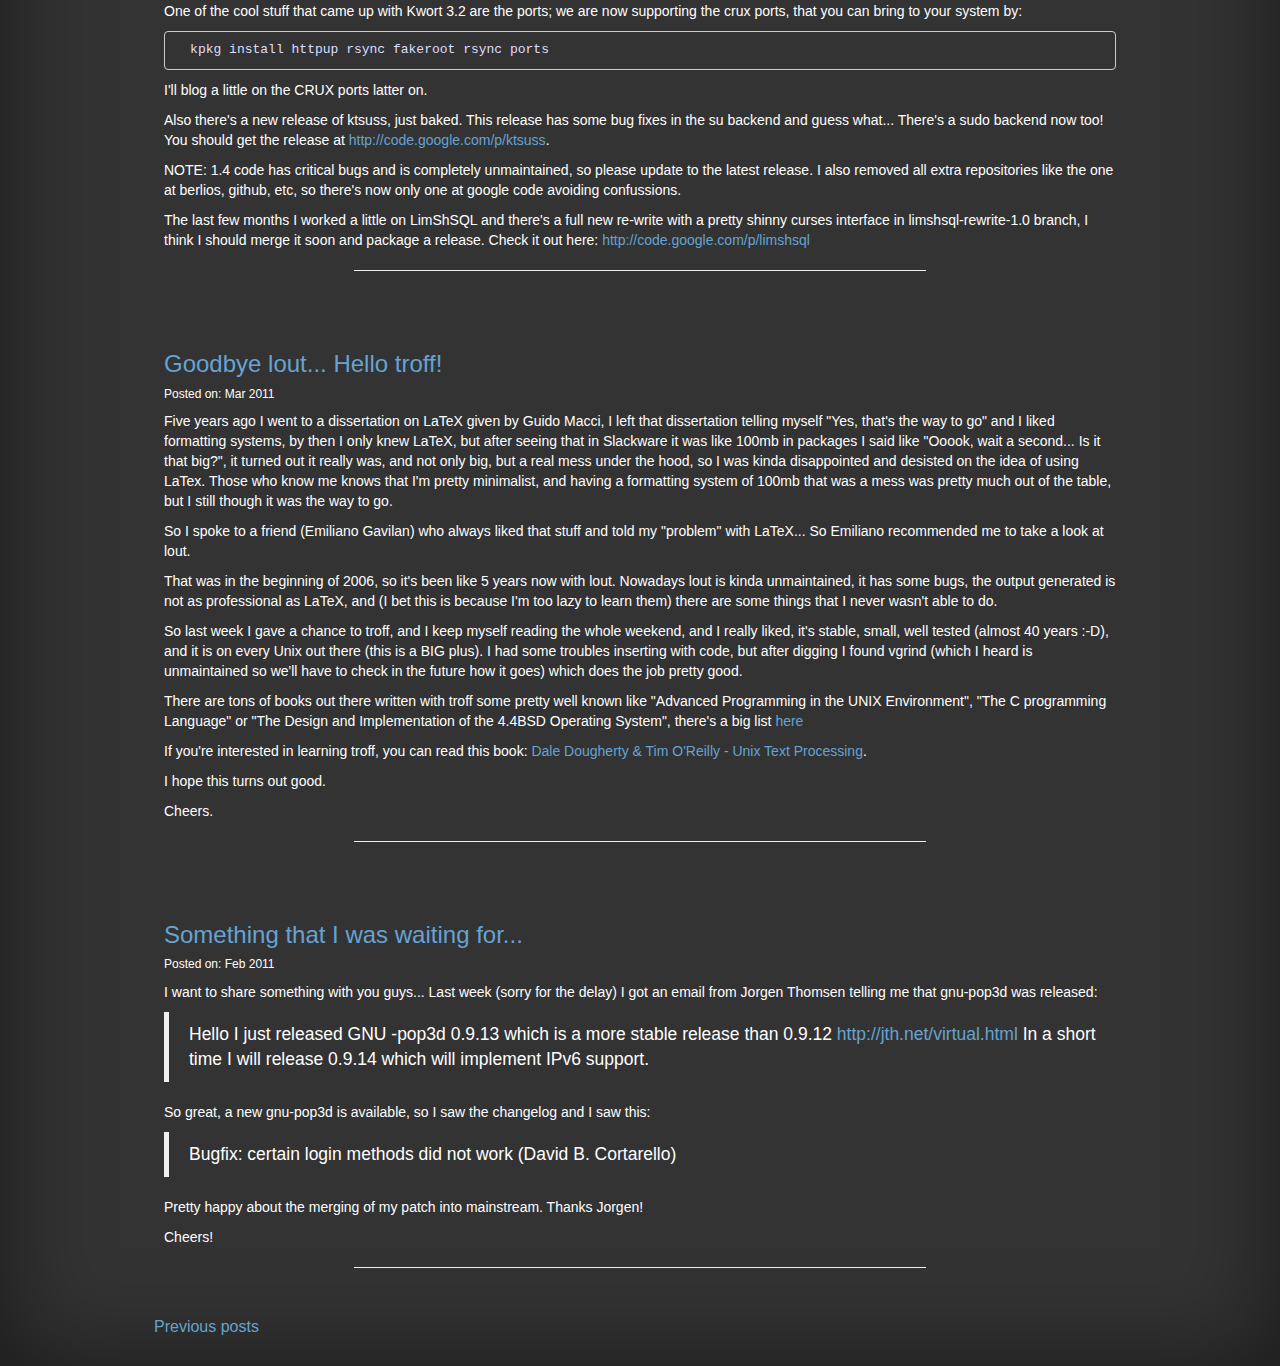
==== commit 385d6117: "Regenerated index" ====
--- a/index.html
+++ b/index.html
@@ -57,6 +57,8 @@
 <p>If people is looking on running Google Chrome instead of Chromium, a script named <code>chrome_packaging.sh</code> is available in the ISO in boot/tools that will package Google Chrome from the latest version available (this one requires libcups available in the repository).
 Additionally, if you need kernel headers, a script named <code>gen-kernel-headers-tarball.sh</code> is available in the ISO in boot/tools. I would advice you to run it against the kernel version distributed by Kwort, as normally kernel headers needed are the same used when compiled the libc.</p>
 
+<p>Where to download the first release candidate? <a href="http://kwort.org/downloads/kwort-4.3.3rc1.iso">kwort-4.3.3rc1.iso</a> <a href="http://kwort.org/downloads/kwort-4.3.3rc1.iso.md5">md5sum</a> <a href="http://kwort.org/downloads/kwort-4.3.3rc1.iso.sha1">sha1sum</a></p>
+
 <p>Cheers!</p>
 
 <hr width="60%">
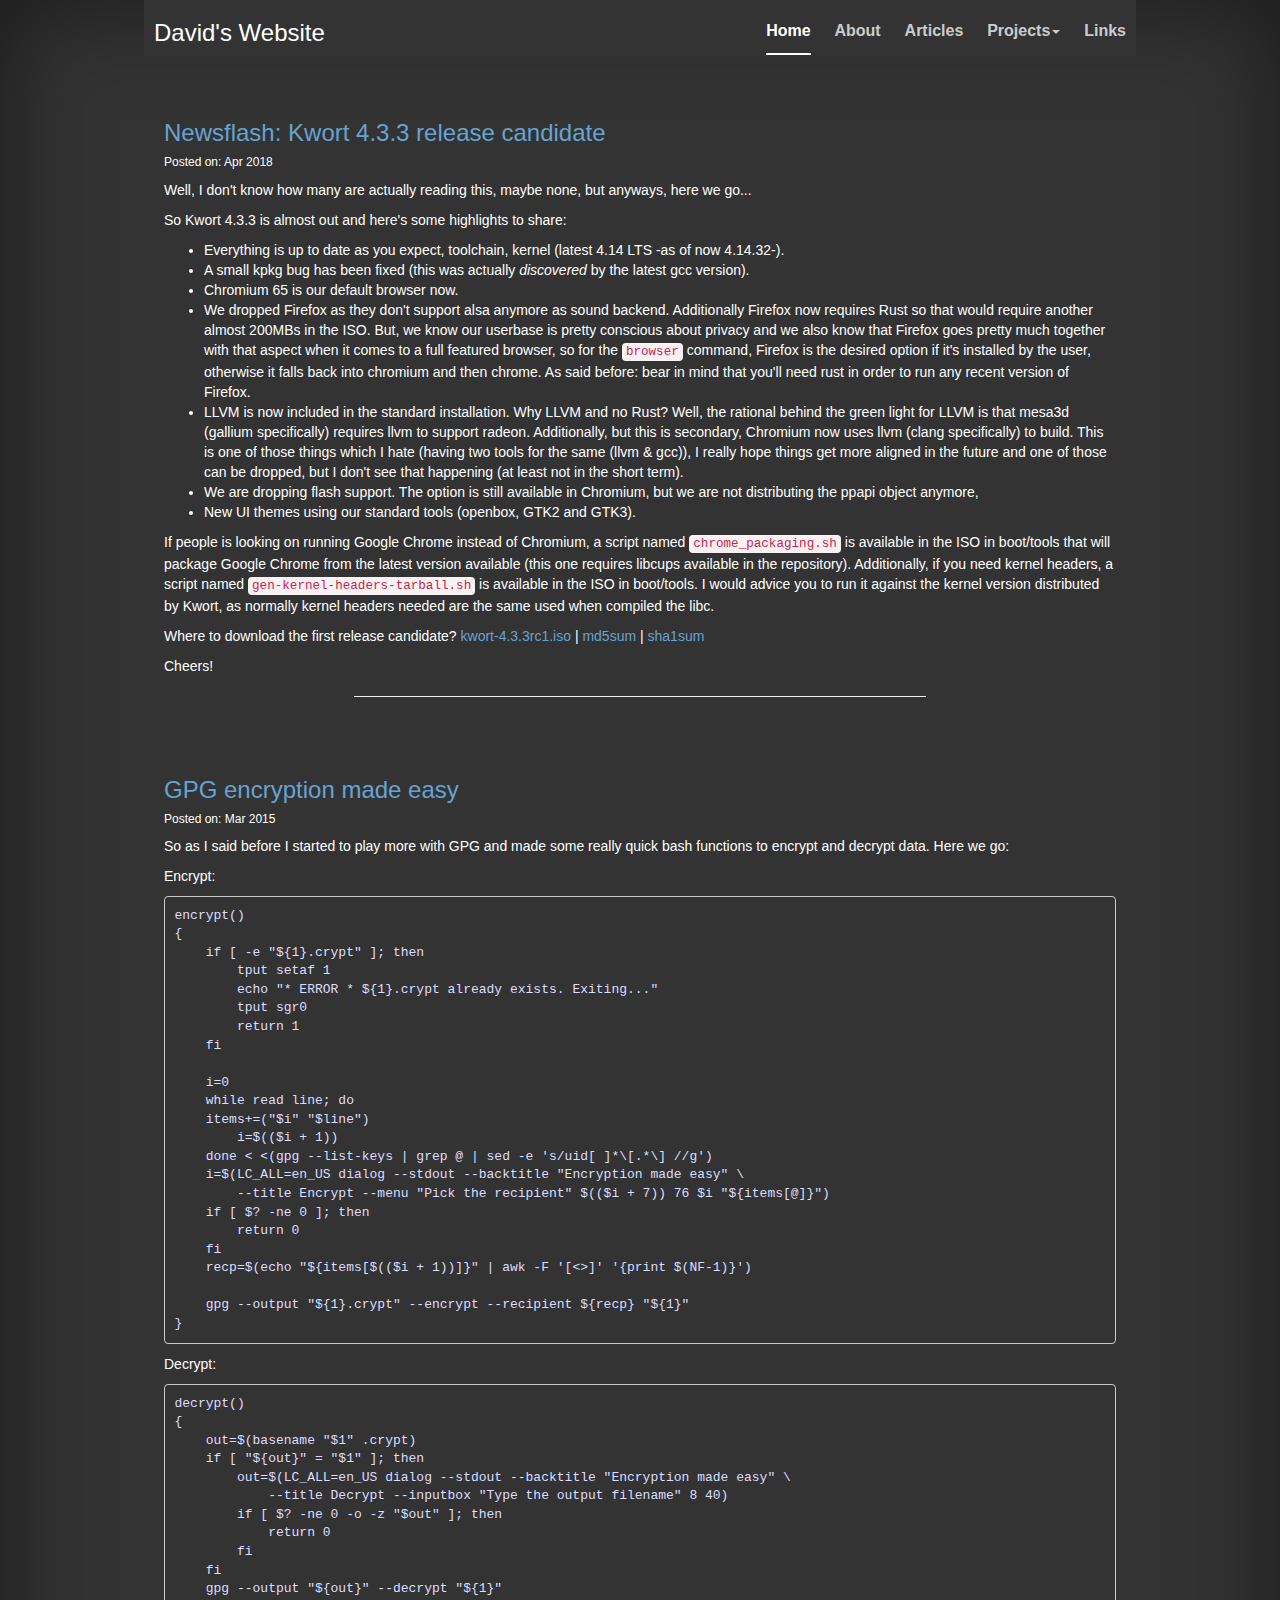
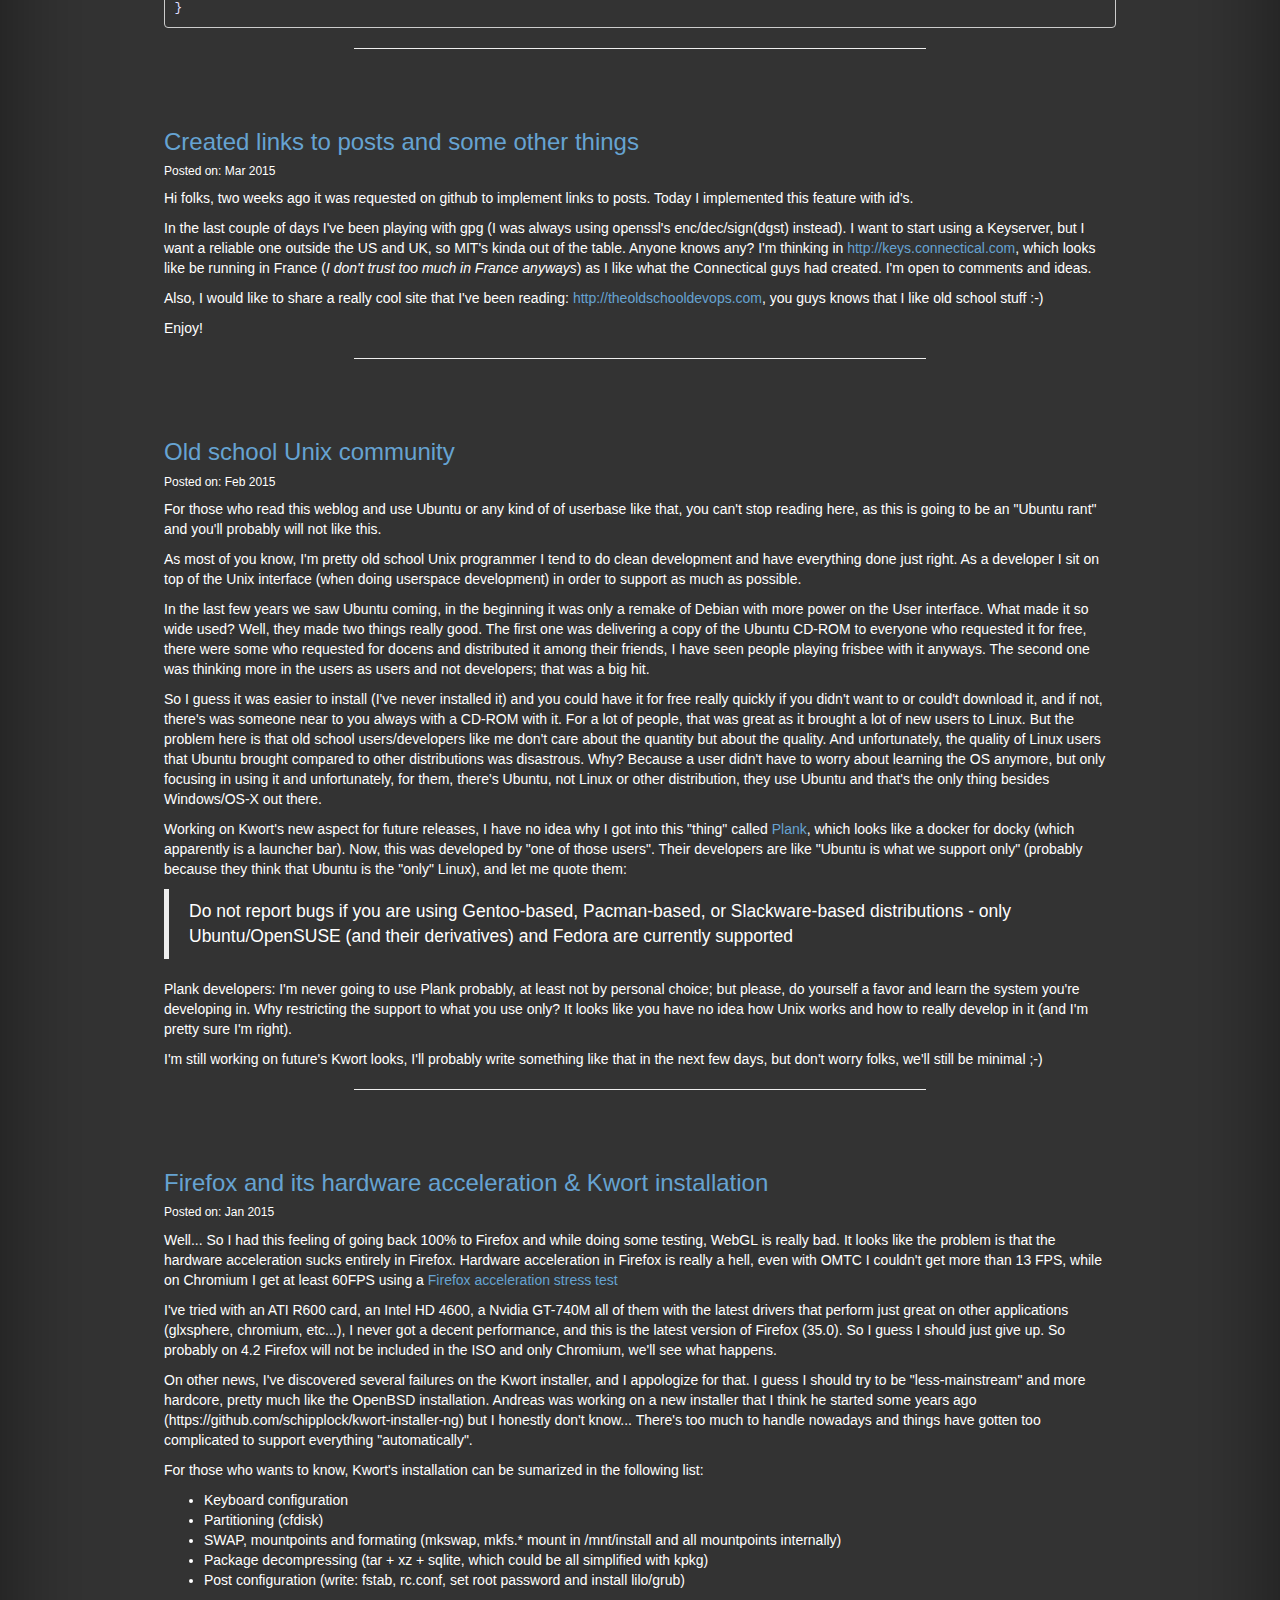
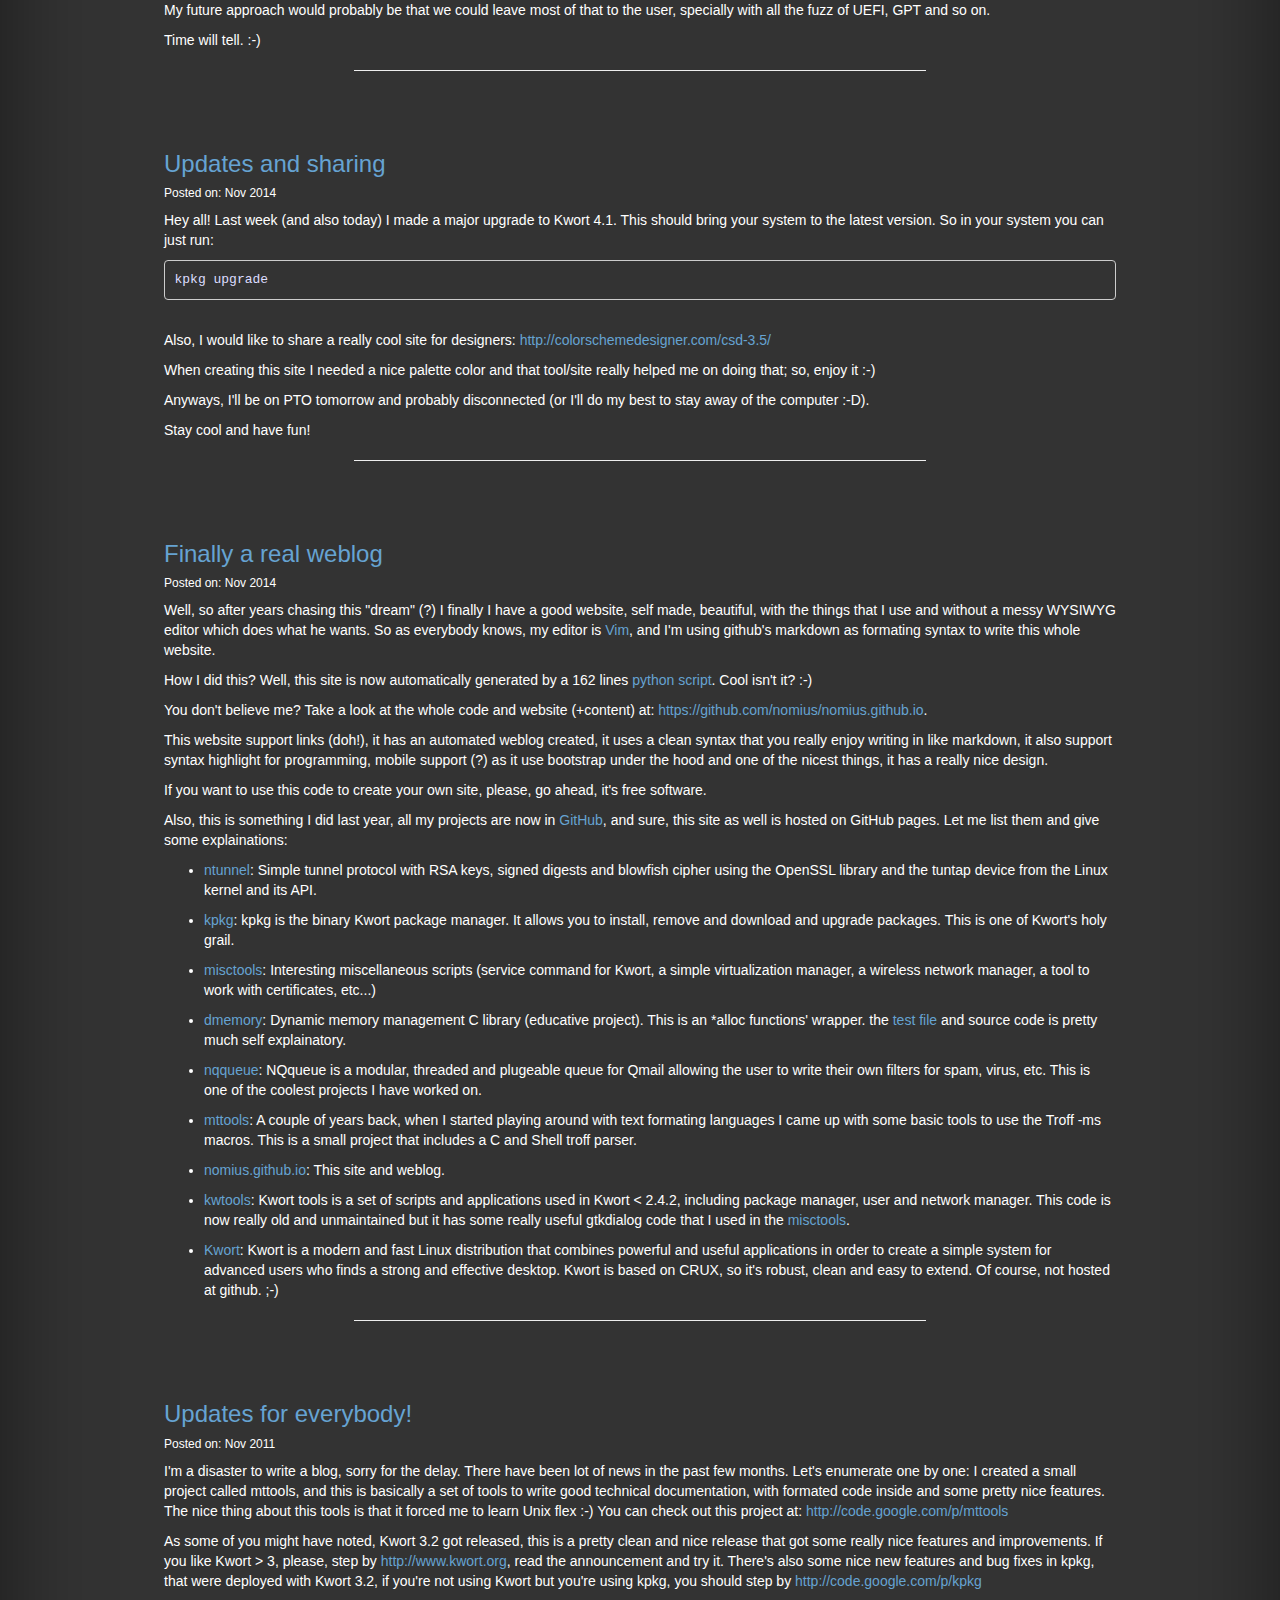
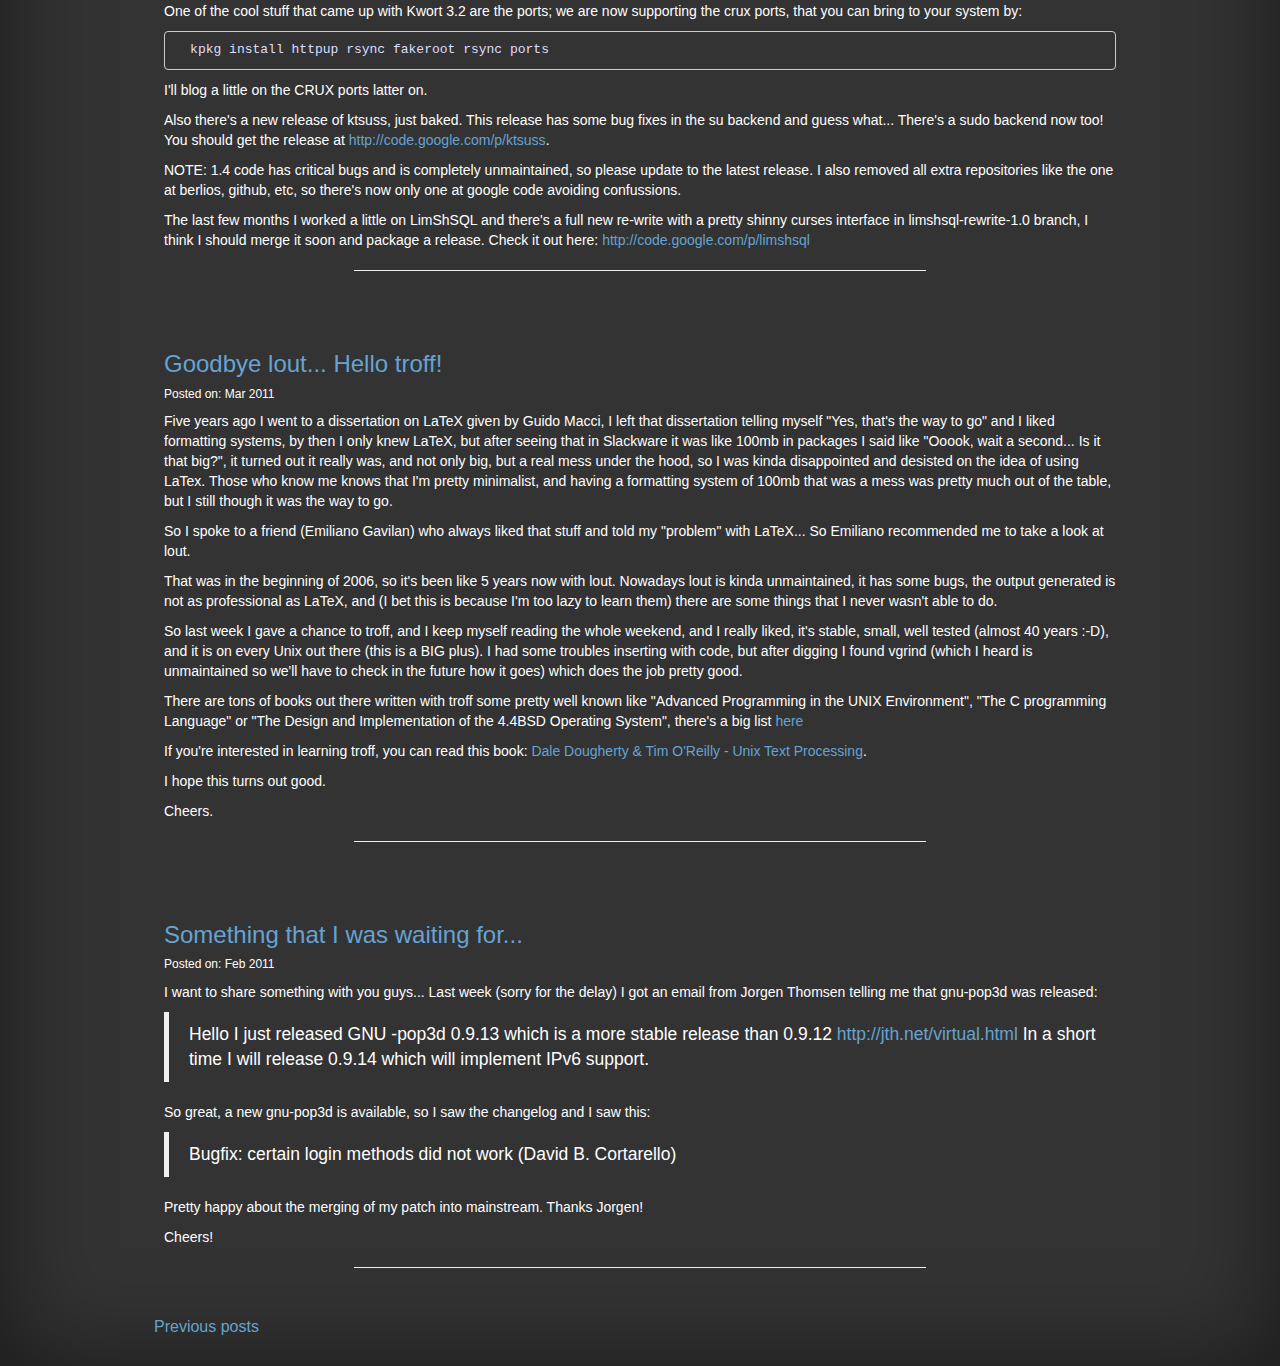
==== commit 39938603: "Added separator in post" ====
--- a/index.html
+++ b/index.html
@@ -57,7 +57,7 @@
 <p>If people is looking on running Google Chrome instead of Chromium, a script named <code>chrome_packaging.sh</code> is available in the ISO in boot/tools that will package Google Chrome from the latest version available (this one requires libcups available in the repository).
 Additionally, if you need kernel headers, a script named <code>gen-kernel-headers-tarball.sh</code> is available in the ISO in boot/tools. I would advice you to run it against the kernel version distributed by Kwort, as normally kernel headers needed are the same used when compiled the libc.</p>
 
-<p>Where to download the first release candidate? <a href="http://kwort.org/downloads/kwort-4.3.3rc1.iso">kwort-4.3.3rc1.iso</a> <a href="http://kwort.org/downloads/kwort-4.3.3rc1.iso.md5">md5sum</a> <a href="http://kwort.org/downloads/kwort-4.3.3rc1.iso.sha1">sha1sum</a></p>
+<p>Where to download the first release candidate? <a href="http://kwort.org/downloads/kwort-4.3.3rc1.iso">kwort-4.3.3rc1.iso</a> | <a href="http://kwort.org/downloads/kwort-4.3.3rc1.iso.md5">md5sum</a> | <a href="http://kwort.org/downloads/kwort-4.3.3rc1.iso.sha1">sha1sum</a></p>
 
 <p>Cheers!</p>
 
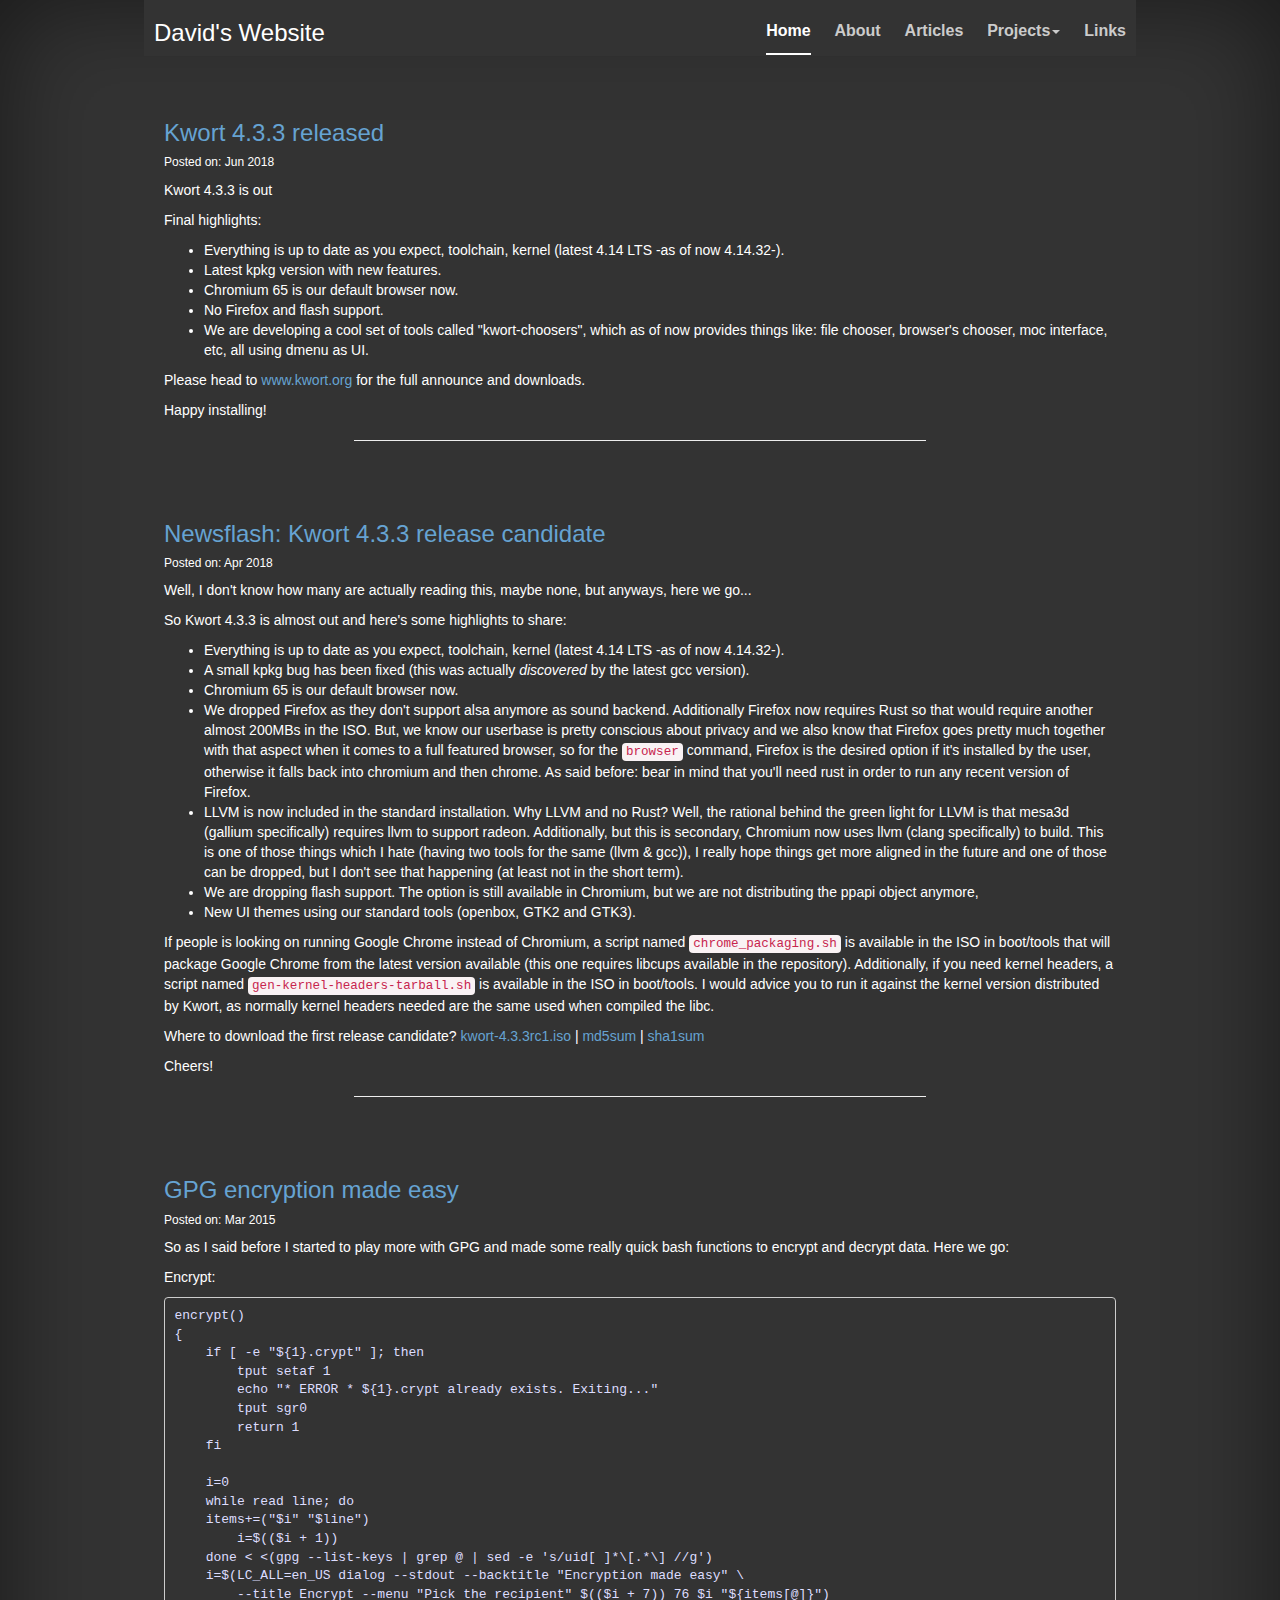
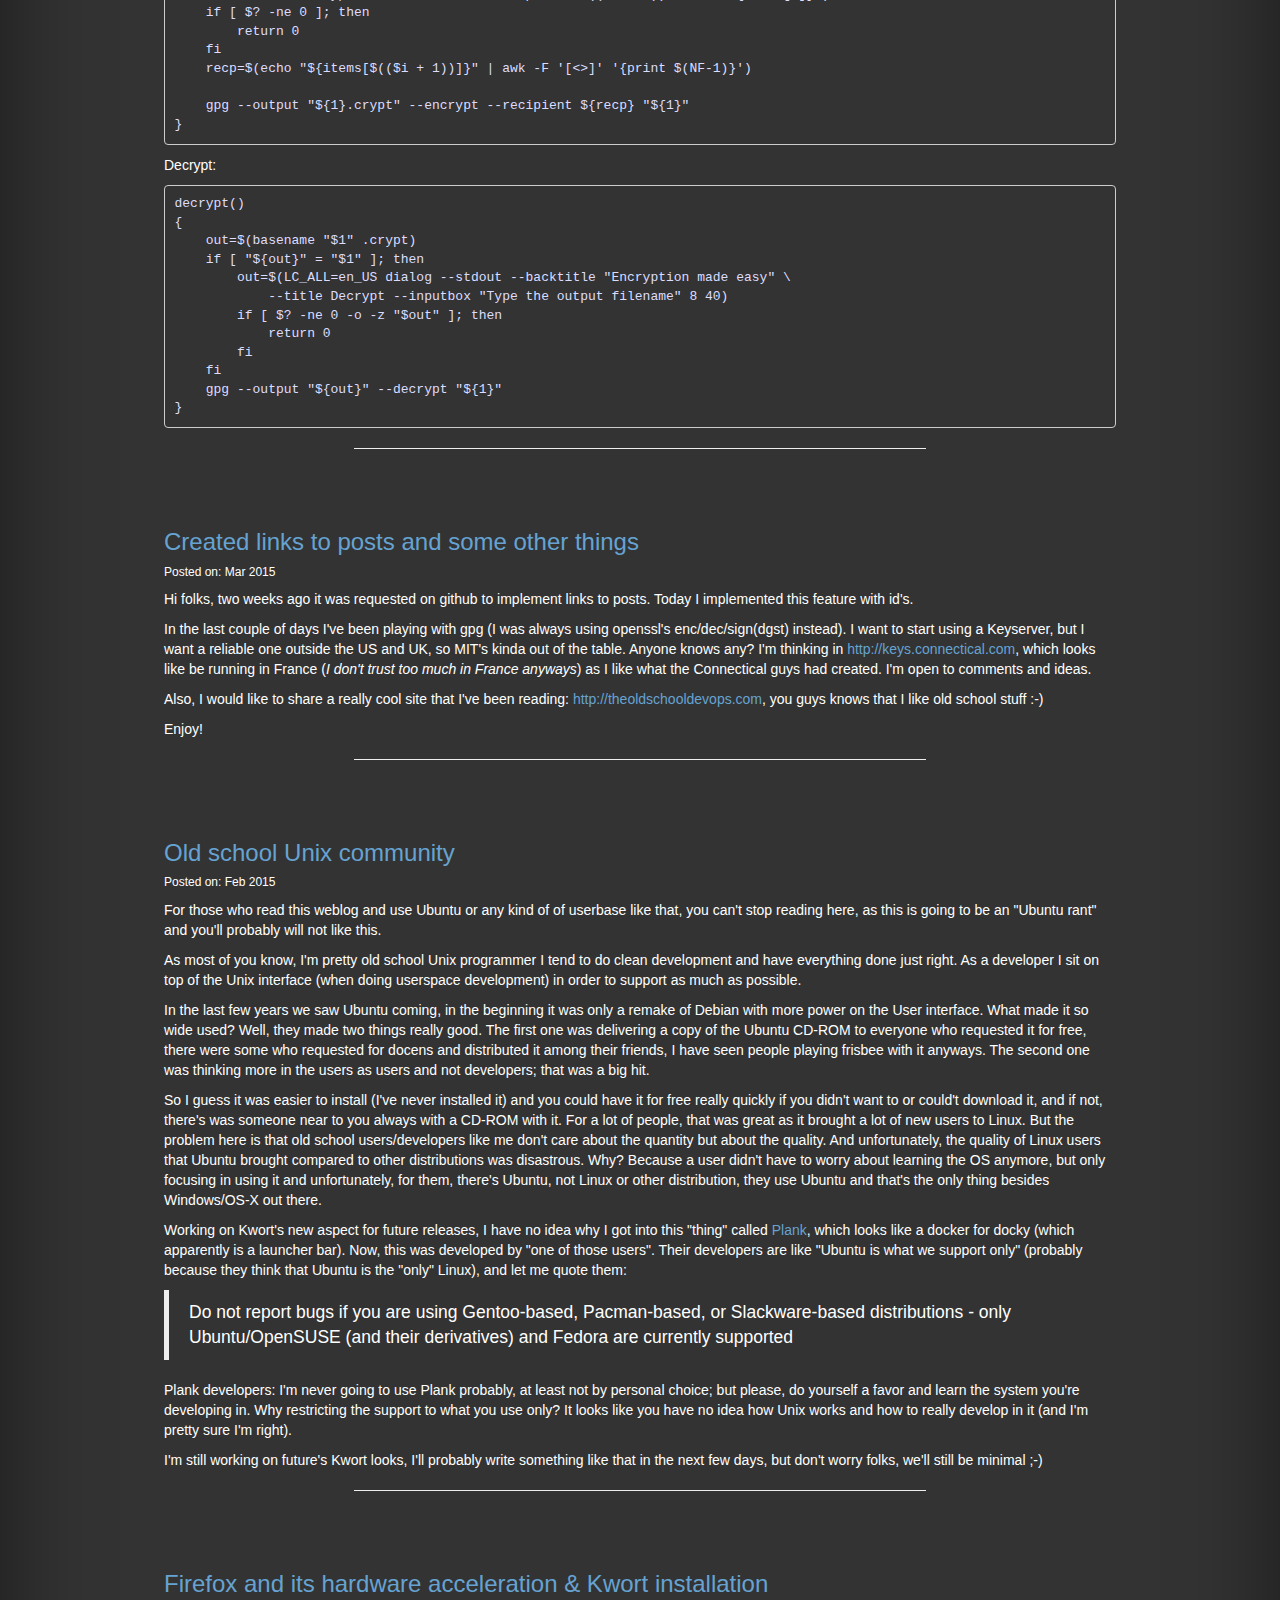
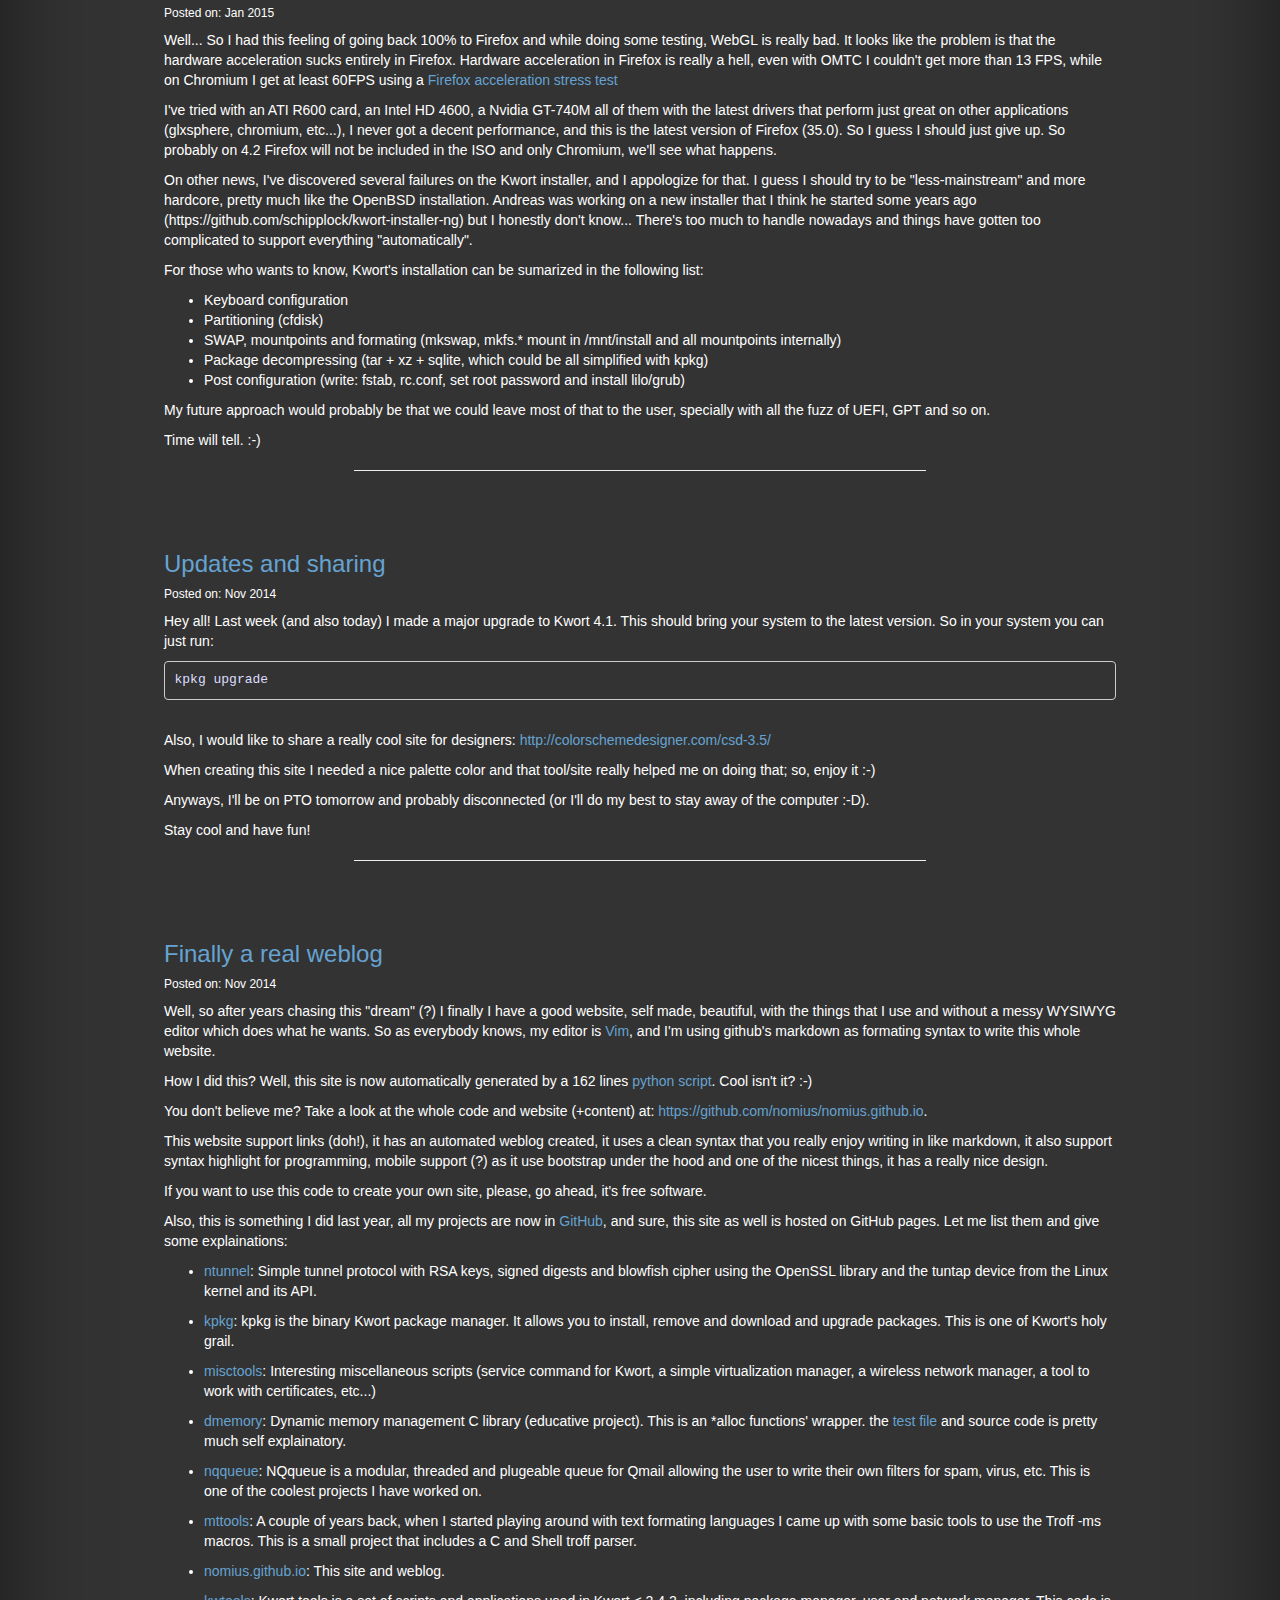
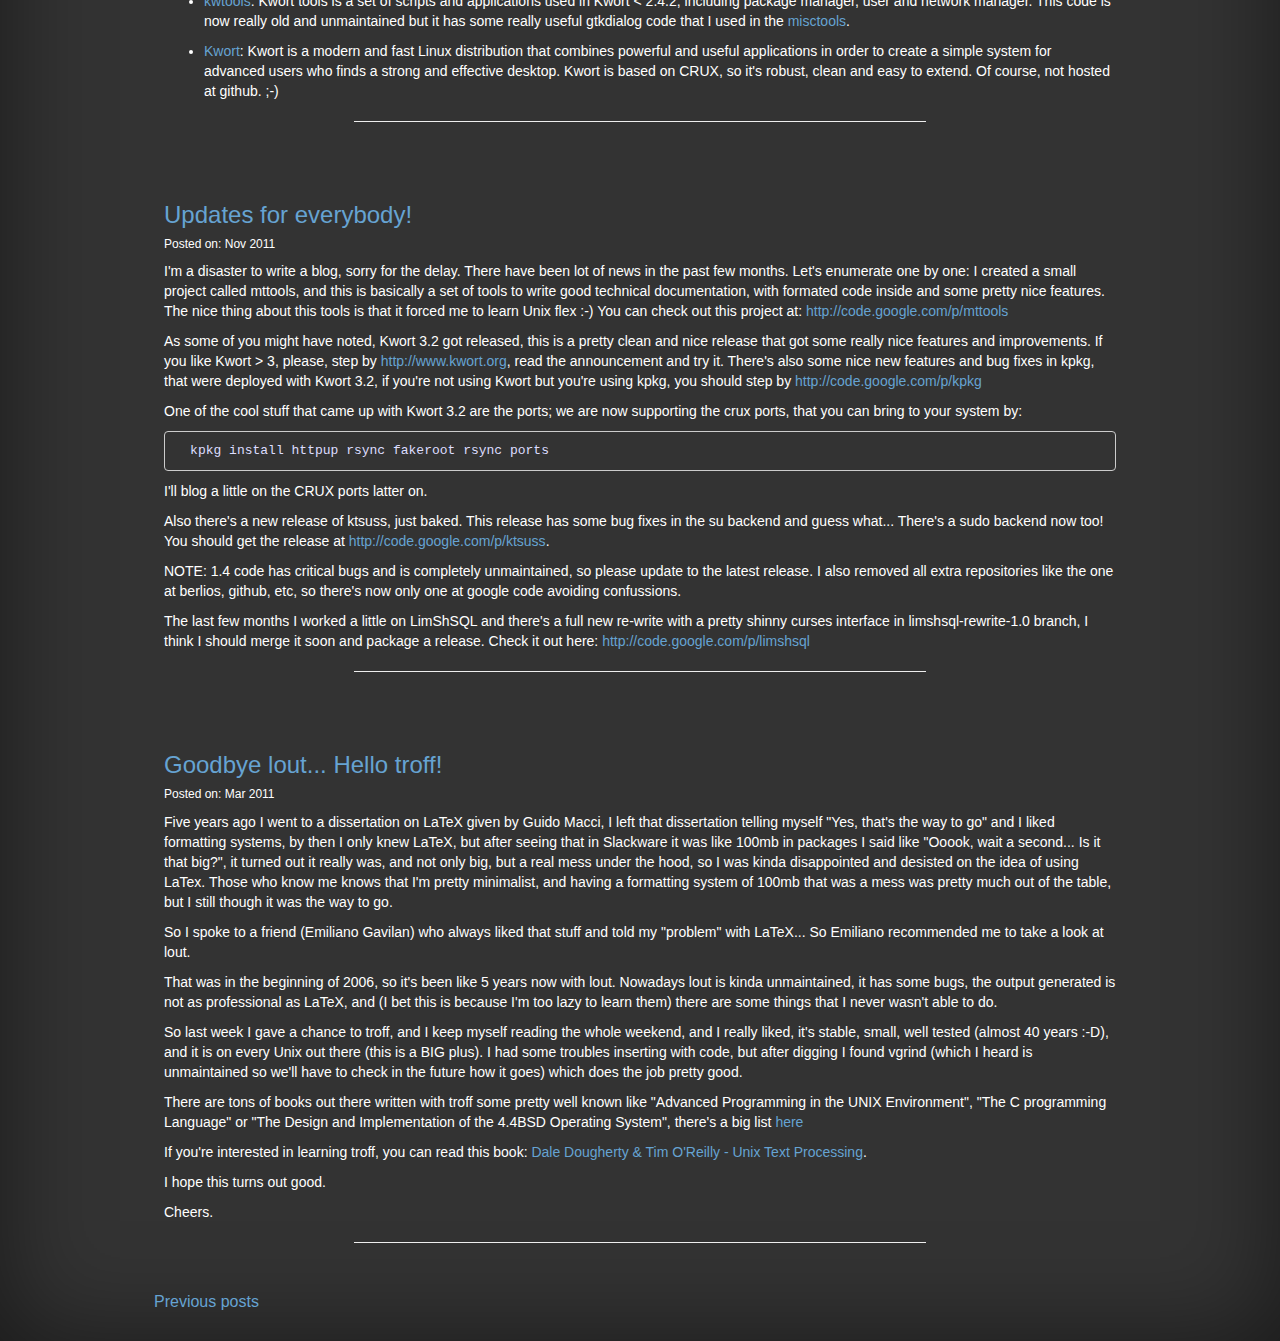
==== commit 0825290d: "Updated content" ====
--- a/index.html
+++ b/index.html
@@ -40,7 +40,24 @@
 
                     <div class="inner cover">
                         <br>
-                        <br><br><br><a id="Newsflash: Kwort 4.3.3 release candidate"><br></a><a href="#Newsflash: Kwort 4.3.3 release candidate"><h3>Newsflash: Kwort 4.3.3 release candidate</h3></a><h6>Posted on: Apr 2018</h6><p>Well, I don't know how many are actually reading this, maybe none, but anyways, here we go...</p>
+                        <br><br><br><a id="Kwort 4.3.3 released"><br></a><a href="#Kwort 4.3.3 released"><h3>Kwort 4.3.3 released</h3></a><h6>Posted on: Jun 2018</h6><p>Kwort 4.3.3 is out</p>
+
+<p>Final highlights:</p>
+
+<ul>
+<li>Everything is up to date as you expect, toolchain, kernel (latest 4.14 LTS -as of now 4.14.32-).</li>
+<li>Latest kpkg version with new features.</li>
+<li>Chromium 65 is our default browser now. </li>
+<li>No Firefox and flash support.</li>
+<li>We are developing a cool set of tools called "kwort-choosers", which as of now provides things like: file chooser, browser's chooser, moc interface, etc, all using dmenu as UI.</li>
+</ul>
+
+<p>Please head to <a href="www.kwort.org">www.kwort.org</a> for the full announce and downloads.</p>
+
+<p>Happy installing!</p>
+
+<hr width="60%">
+<br><a id="Newsflash: Kwort 4.3.3 release candidate"><br></a><a href="#Newsflash: Kwort 4.3.3 release candidate"><h3>Newsflash: Kwort 4.3.3 release candidate</h3></a><h6>Posted on: Apr 2018</h6><p>Well, I don't know how many are actually reading this, maybe none, but anyways, here we go...</p>
 
 <p>So Kwort 4.3.3 is almost out and here's some highlights to share:</p>
 
@@ -244,27 +261,6 @@
 <p>Cheers.</p>
 
 <hr width="60%">
-<br><a id="Something that I was waiting for..."><br></a><a href="#Something that I was waiting for..."><h3>Something that I was waiting for...</h3></a><h6>Posted on: Feb 2011</h6><p>I want to share something with you guys...
-Last week (sorry for the delay) I got an email from Jorgen Thomsen telling me that gnu-pop3d was released:</p>
-
-<blockquote>
-  <p>Hello
-  I just released GNU -pop3d 0.9.13 which is a more stable release than 0.9.12
-  <a href="http://jth.net/virtual.html">http://jth.net/virtual.html</a>
-  In a short time I will release 0.9.14 which will implement IPv6 support.</p>
-</blockquote>
-
-<p>So great, a new gnu-pop3d is available, so I saw the changelog and I saw this:</p>
-
-<blockquote>
-  <p>Bugfix: certain login methods did not work (David B. Cortarello)</p>
-</blockquote>
-
-<p>Pretty happy about the merging of my patch into mainstream. Thanks Jorgen!</p>
-
-<p>Cheers!</p>
-
-<hr width="60%">
 
                     </div>
 
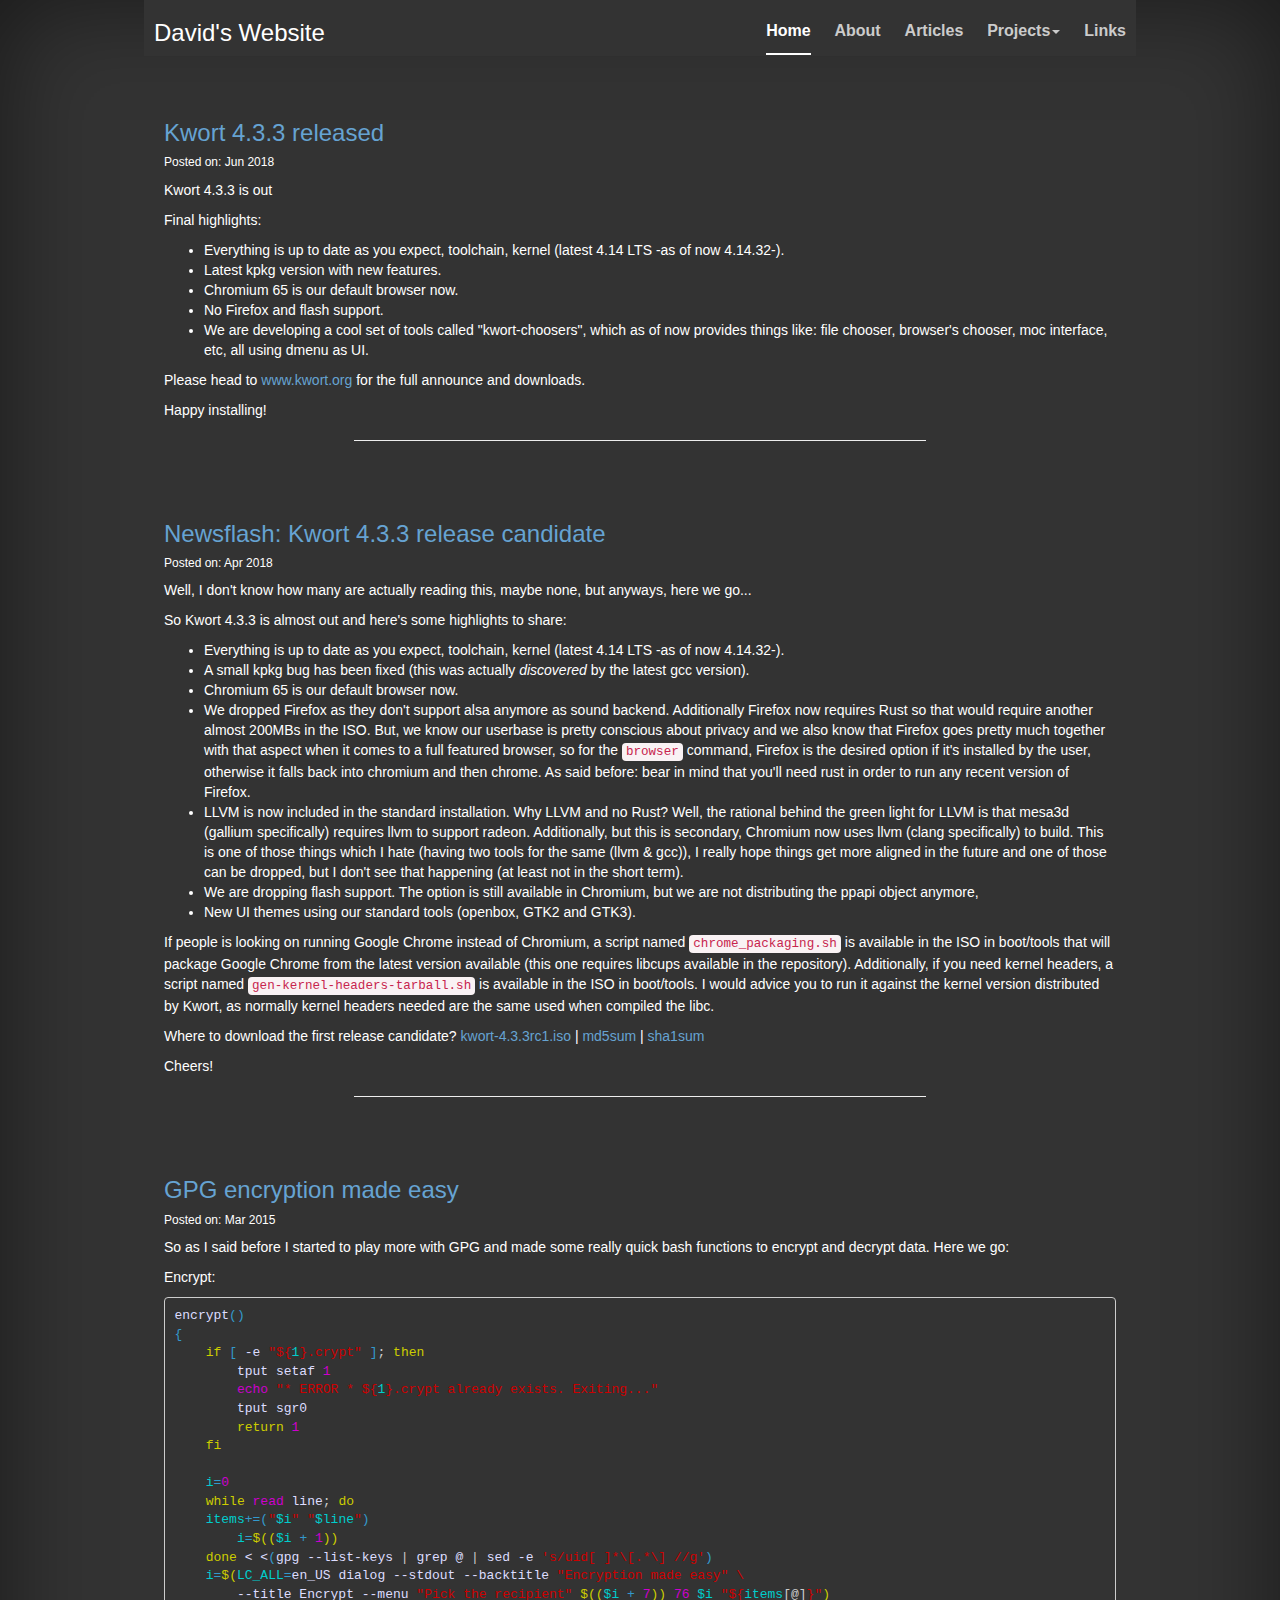
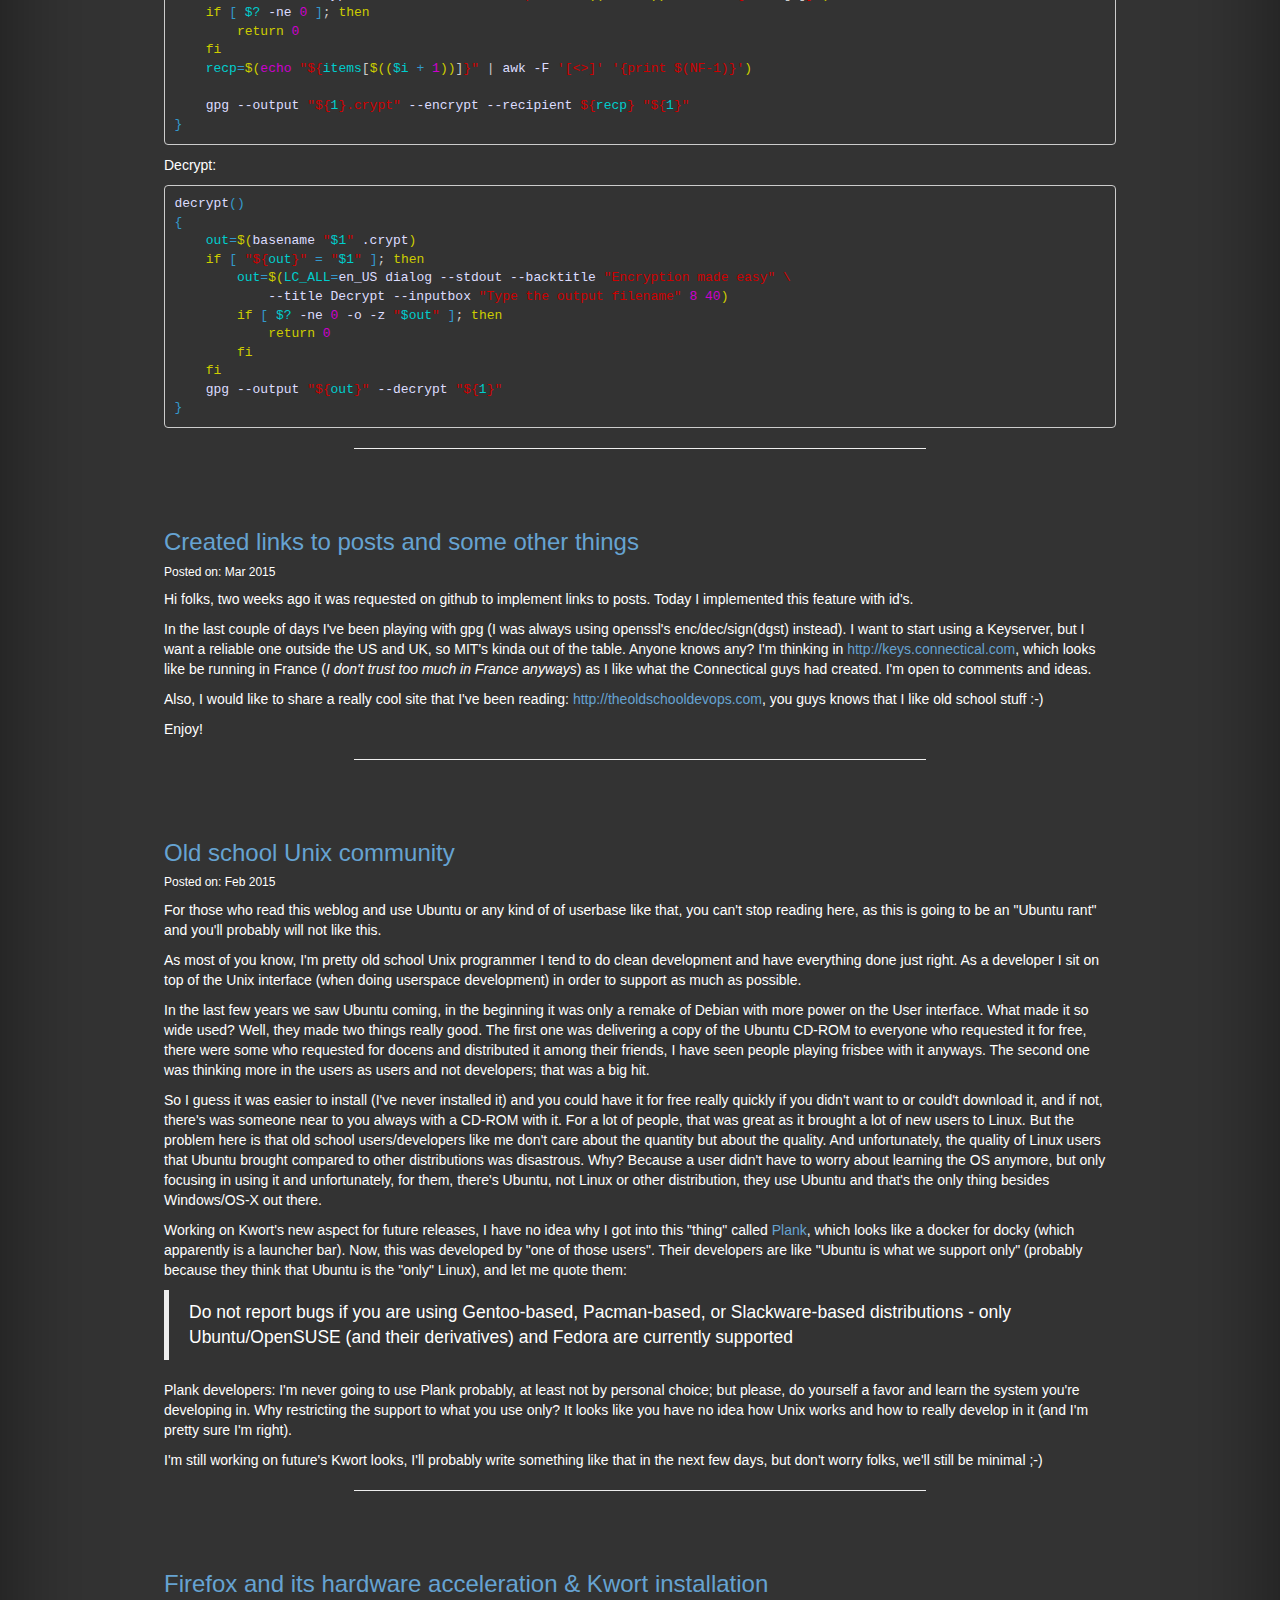
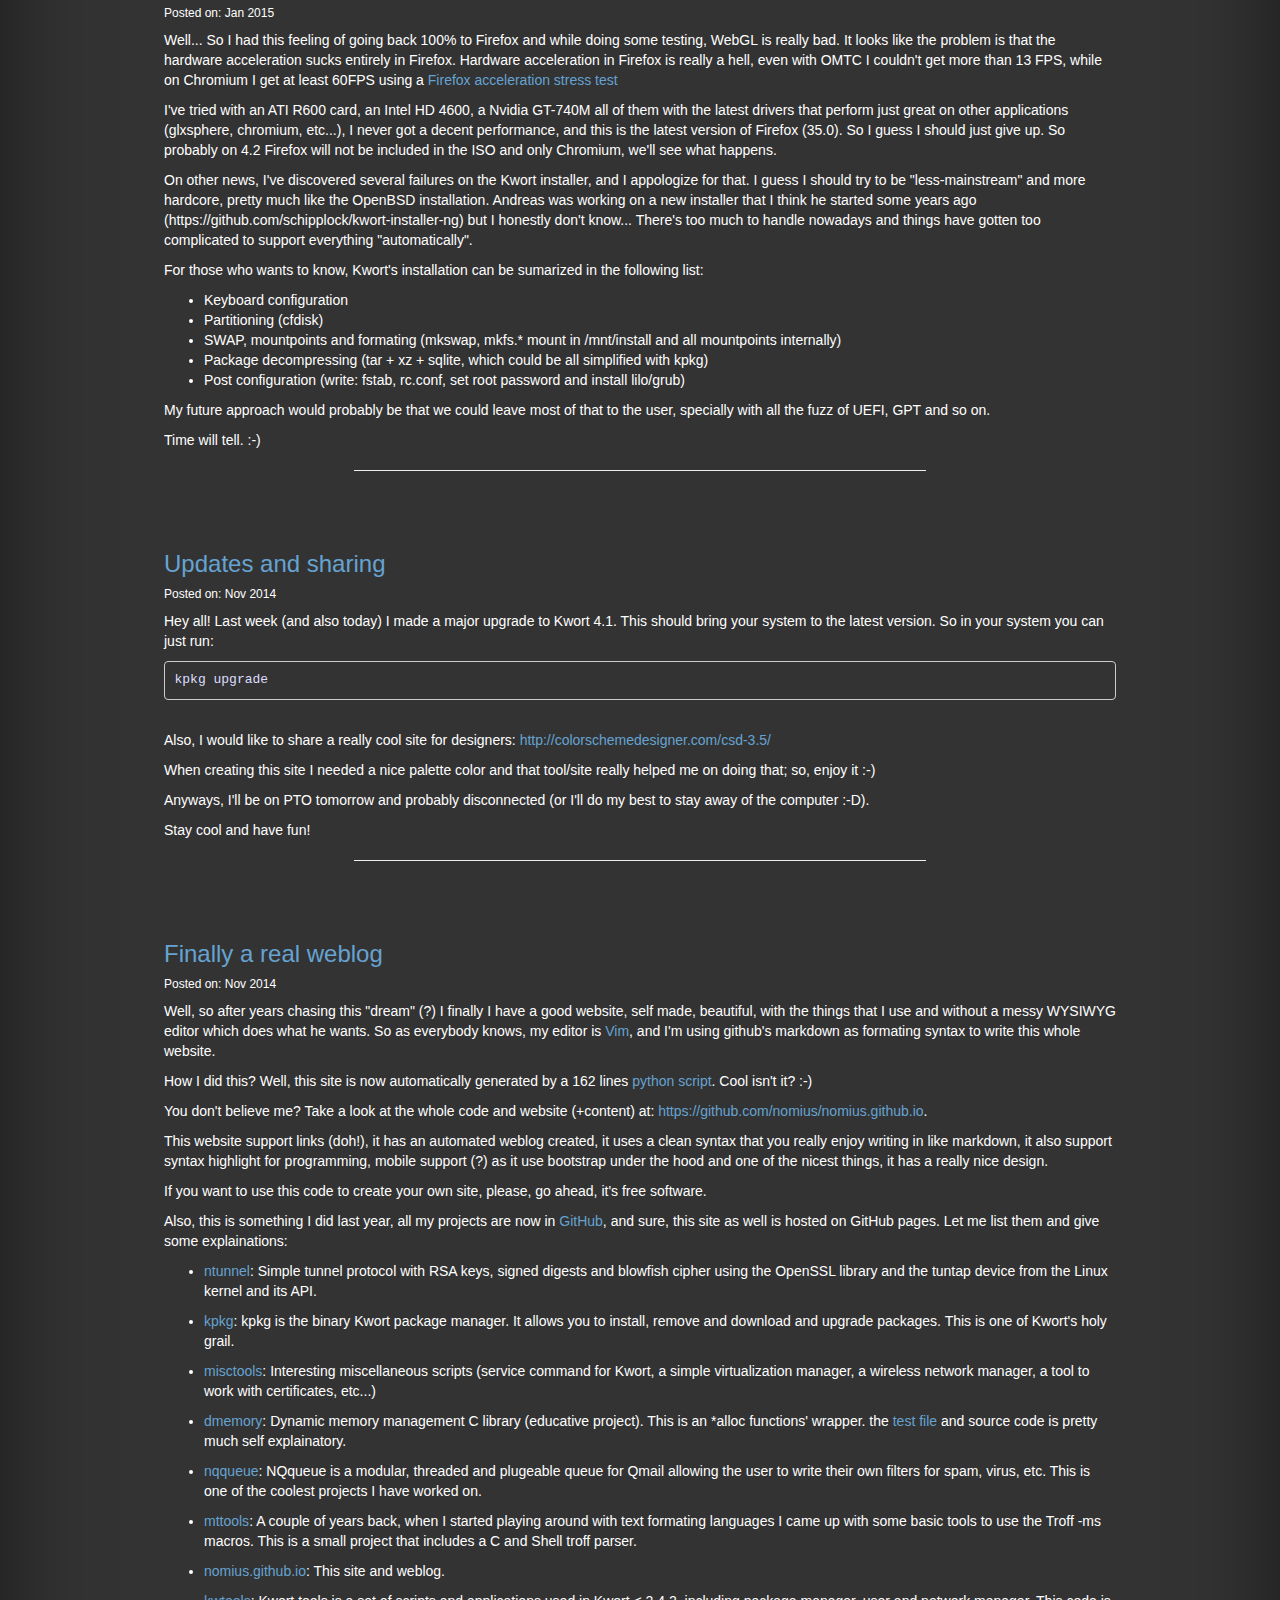
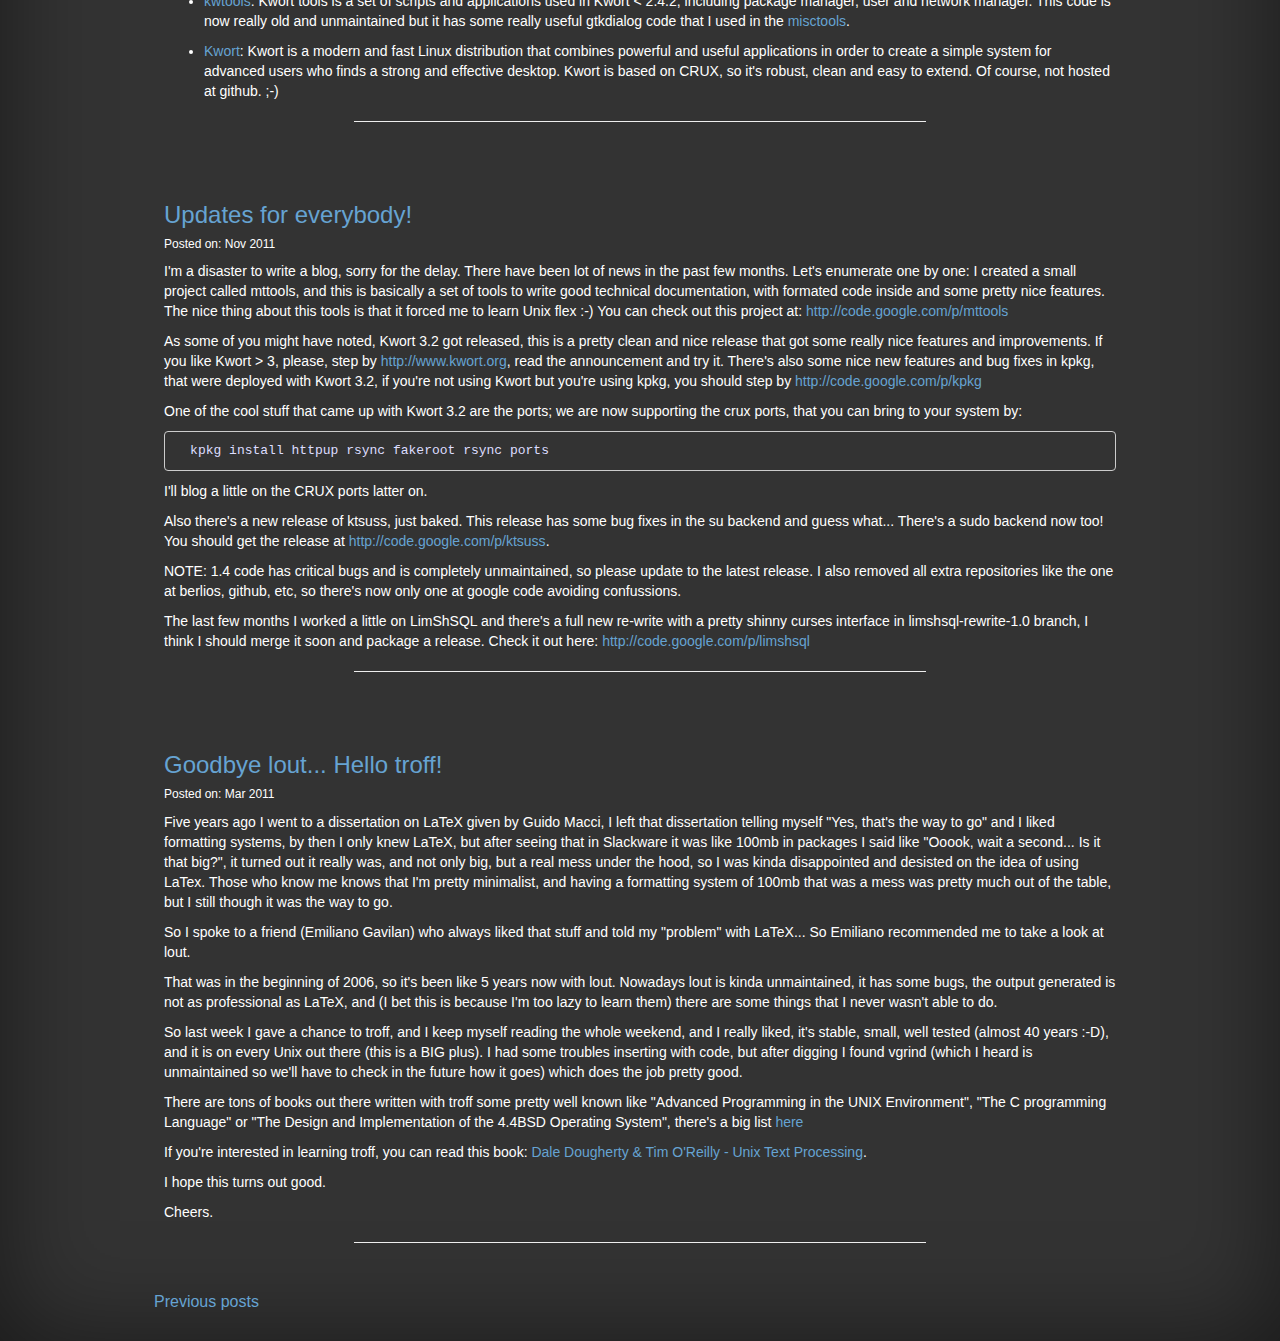
==== commit 8cc1e048: "Fixed syntax highlighting" ====
--- a/index.html
+++ b/index.html
@@ -83,46 +83,46 @@
 
 <p>Encrypt:</p>
 
-<pre><code>encrypt()
-{
-    if [ -e "${1}.crypt" ]; then
-        tput setaf 1
-        echo "* ERROR * ${1}.crypt already exists. Exiting..."
+<div class="codehilite"><pre><span></span><code>encrypt<span class="o">()</span>
+<span class="o">{</span>
+    <span class="k">if</span> <span class="o">[</span> -e <span class="s2">&quot;</span><span class="si">${</span><span class="nv">1</span><span class="si">}</span><span class="s2">.crypt&quot;</span> <span class="o">]</span><span class="p">;</span> <span class="k">then</span>
+        tput setaf <span class="m">1</span>
+        <span class="nb">echo</span> <span class="s2">&quot;* ERROR * </span><span class="si">${</span><span class="nv">1</span><span class="si">}</span><span class="s2">.crypt already exists. Exiting...&quot;</span>
         tput sgr0
-        return 1
-    fi
-
-    i=0
-    while read line; do
-    items+=("$i" "$line")
-        i=$(($i + 1))
-    done &lt; &lt;(gpg --list-keys | grep @ | sed -e 's/uid[ ]*\[.*\] //g')
-    i=$(LC_ALL=en_US dialog --stdout --backtitle "Encryption made easy" \
-        --title Encrypt --menu "Pick the recipient" $(($i + 7)) 76 $i "${items[@]}")
-    if [ $? -ne 0 ]; then
-        return 0
-    fi
-    recp=$(echo "${items[$(($i + 1))]}" | awk -F '[&lt;&gt;]' '{print $(NF-1)}')
-
-    gpg --output "${1}.crypt" --encrypt --recipient ${recp} "${1}"
-}
-</code></pre>
+        <span class="k">return</span> <span class="m">1</span>
+    <span class="k">fi</span>
+
+    <span class="nv">i</span><span class="o">=</span><span class="m">0</span>
+    <span class="k">while</span> <span class="nb">read</span> line<span class="p">;</span> <span class="k">do</span>
+    <span class="nv">items</span><span class="o">+=(</span><span class="s2">&quot;</span><span class="nv">$i</span><span class="s2">&quot;</span> <span class="s2">&quot;</span><span class="nv">$line</span><span class="s2">&quot;</span><span class="o">)</span>
+        <span class="nv">i</span><span class="o">=</span><span class="k">$((</span><span class="nv">$i</span> <span class="o">+</span> <span class="m">1</span><span class="k">))</span>
+    <span class="k">done</span> &lt; &lt;<span class="o">(</span>gpg --list-keys <span class="p">|</span> grep @ <span class="p">|</span> sed -e <span class="s1">&#39;s/uid[ ]*\[.*\] //g&#39;</span><span class="o">)</span>
+    <span class="nv">i</span><span class="o">=</span><span class="k">$(</span><span class="nv">LC_ALL</span><span class="o">=</span>en_US dialog --stdout --backtitle <span class="s2">&quot;Encryption made easy&quot;</span> <span class="se">\</span>
+        --title Encrypt --menu <span class="s2">&quot;Pick the recipient&quot;</span> <span class="k">$((</span><span class="nv">$i</span> <span class="o">+</span> <span class="m">7</span><span class="k">))</span> <span class="m">76</span> <span class="nv">$i</span> <span class="s2">&quot;</span><span class="si">${</span><span class="nv">items</span><span class="p">[@]</span><span class="si">}</span><span class="s2">&quot;</span><span class="k">)</span>
+    <span class="k">if</span> <span class="o">[</span> <span class="nv">$?</span> -ne <span class="m">0</span> <span class="o">]</span><span class="p">;</span> <span class="k">then</span>
+        <span class="k">return</span> <span class="m">0</span>
+    <span class="k">fi</span>
+    <span class="nv">recp</span><span class="o">=</span><span class="k">$(</span><span class="nb">echo</span> <span class="s2">&quot;</span><span class="si">${</span><span class="nv">items</span><span class="p">[</span><span class="k">$((</span><span class="nv">$i</span> <span class="o">+</span> <span class="m">1</span><span class="k">))</span><span class="p">]</span><span class="si">}</span><span class="s2">&quot;</span> <span class="p">|</span> awk -F <span class="s1">&#39;[&lt;&gt;]&#39;</span> <span class="s1">&#39;{print $(NF-1)}&#39;</span><span class="k">)</span>
+
+    gpg --output <span class="s2">&quot;</span><span class="si">${</span><span class="nv">1</span><span class="si">}</span><span class="s2">.crypt&quot;</span> --encrypt --recipient <span class="si">${</span><span class="nv">recp</span><span class="si">}</span> <span class="s2">&quot;</span><span class="si">${</span><span class="nv">1</span><span class="si">}</span><span class="s2">&quot;</span>
+<span class="o">}</span>
+</code></pre></div>
 
 <p>Decrypt:</p>
 
-<pre><code>decrypt()
-{
-    out=$(basename "$1" .crypt)
-    if [ "${out}" = "$1" ]; then
-        out=$(LC_ALL=en_US dialog --stdout --backtitle "Encryption made easy" \
-            --title Decrypt --inputbox "Type the output filename" 8 40)
-        if [ $? -ne 0 -o -z "$out" ]; then
-            return 0
-        fi
-    fi
-    gpg --output "${out}" --decrypt "${1}"
-}
-</code></pre>
+<div class="codehilite"><pre><span></span><code>decrypt<span class="o">()</span>
+<span class="o">{</span>
+    <span class="nv">out</span><span class="o">=</span><span class="k">$(</span>basename <span class="s2">&quot;</span><span class="nv">$1</span><span class="s2">&quot;</span> .crypt<span class="k">)</span>
+    <span class="k">if</span> <span class="o">[</span> <span class="s2">&quot;</span><span class="si">${</span><span class="nv">out</span><span class="si">}</span><span class="s2">&quot;</span> <span class="o">=</span> <span class="s2">&quot;</span><span class="nv">$1</span><span class="s2">&quot;</span> <span class="o">]</span><span class="p">;</span> <span class="k">then</span>
+        <span class="nv">out</span><span class="o">=</span><span class="k">$(</span><span class="nv">LC_ALL</span><span class="o">=</span>en_US dialog --stdout --backtitle <span class="s2">&quot;Encryption made easy&quot;</span> <span class="se">\</span>
+            --title Decrypt --inputbox <span class="s2">&quot;Type the output filename&quot;</span> <span class="m">8</span> <span class="m">40</span><span class="k">)</span>
+        <span class="k">if</span> <span class="o">[</span> <span class="nv">$?</span> -ne <span class="m">0</span> -o -z <span class="s2">&quot;</span><span class="nv">$out</span><span class="s2">&quot;</span> <span class="o">]</span><span class="p">;</span> <span class="k">then</span>
+            <span class="k">return</span> <span class="m">0</span>
+        <span class="k">fi</span>
+    <span class="k">fi</span>
+    gpg --output <span class="s2">&quot;</span><span class="si">${</span><span class="nv">out</span><span class="si">}</span><span class="s2">&quot;</span> --decrypt <span class="s2">&quot;</span><span class="si">${</span><span class="nv">1</span><span class="si">}</span><span class="s2">&quot;</span>
+<span class="o">}</span>
+</code></pre></div>
 
 <hr width="60%">
 <br><a id="Created links to posts and some other things"><br></a><a href="#Created links to posts and some other things"><h3>Created links to posts and some other things</h3></a><h6>Posted on: Mar 2015</h6><p>Hi folks, two weeks ago it was requested on github to implement links to posts. Today I implemented this feature with id's.</p>
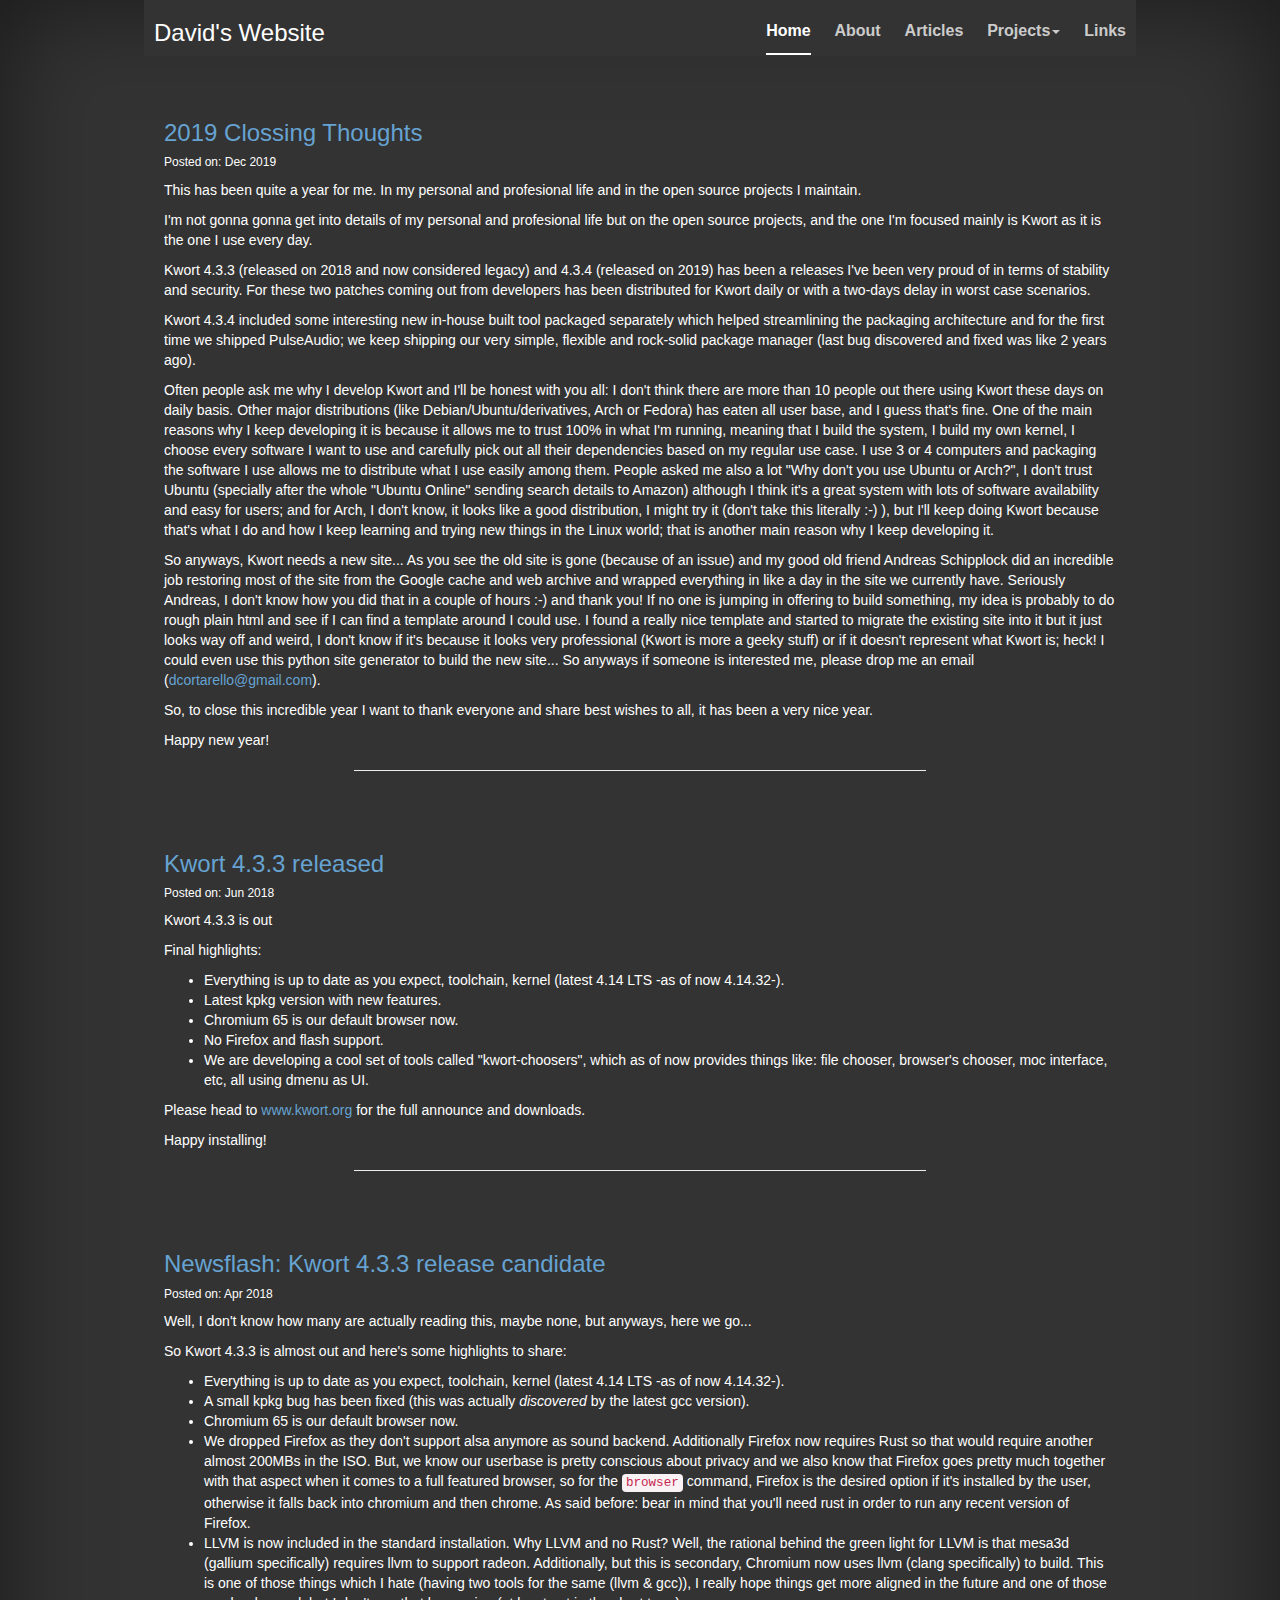
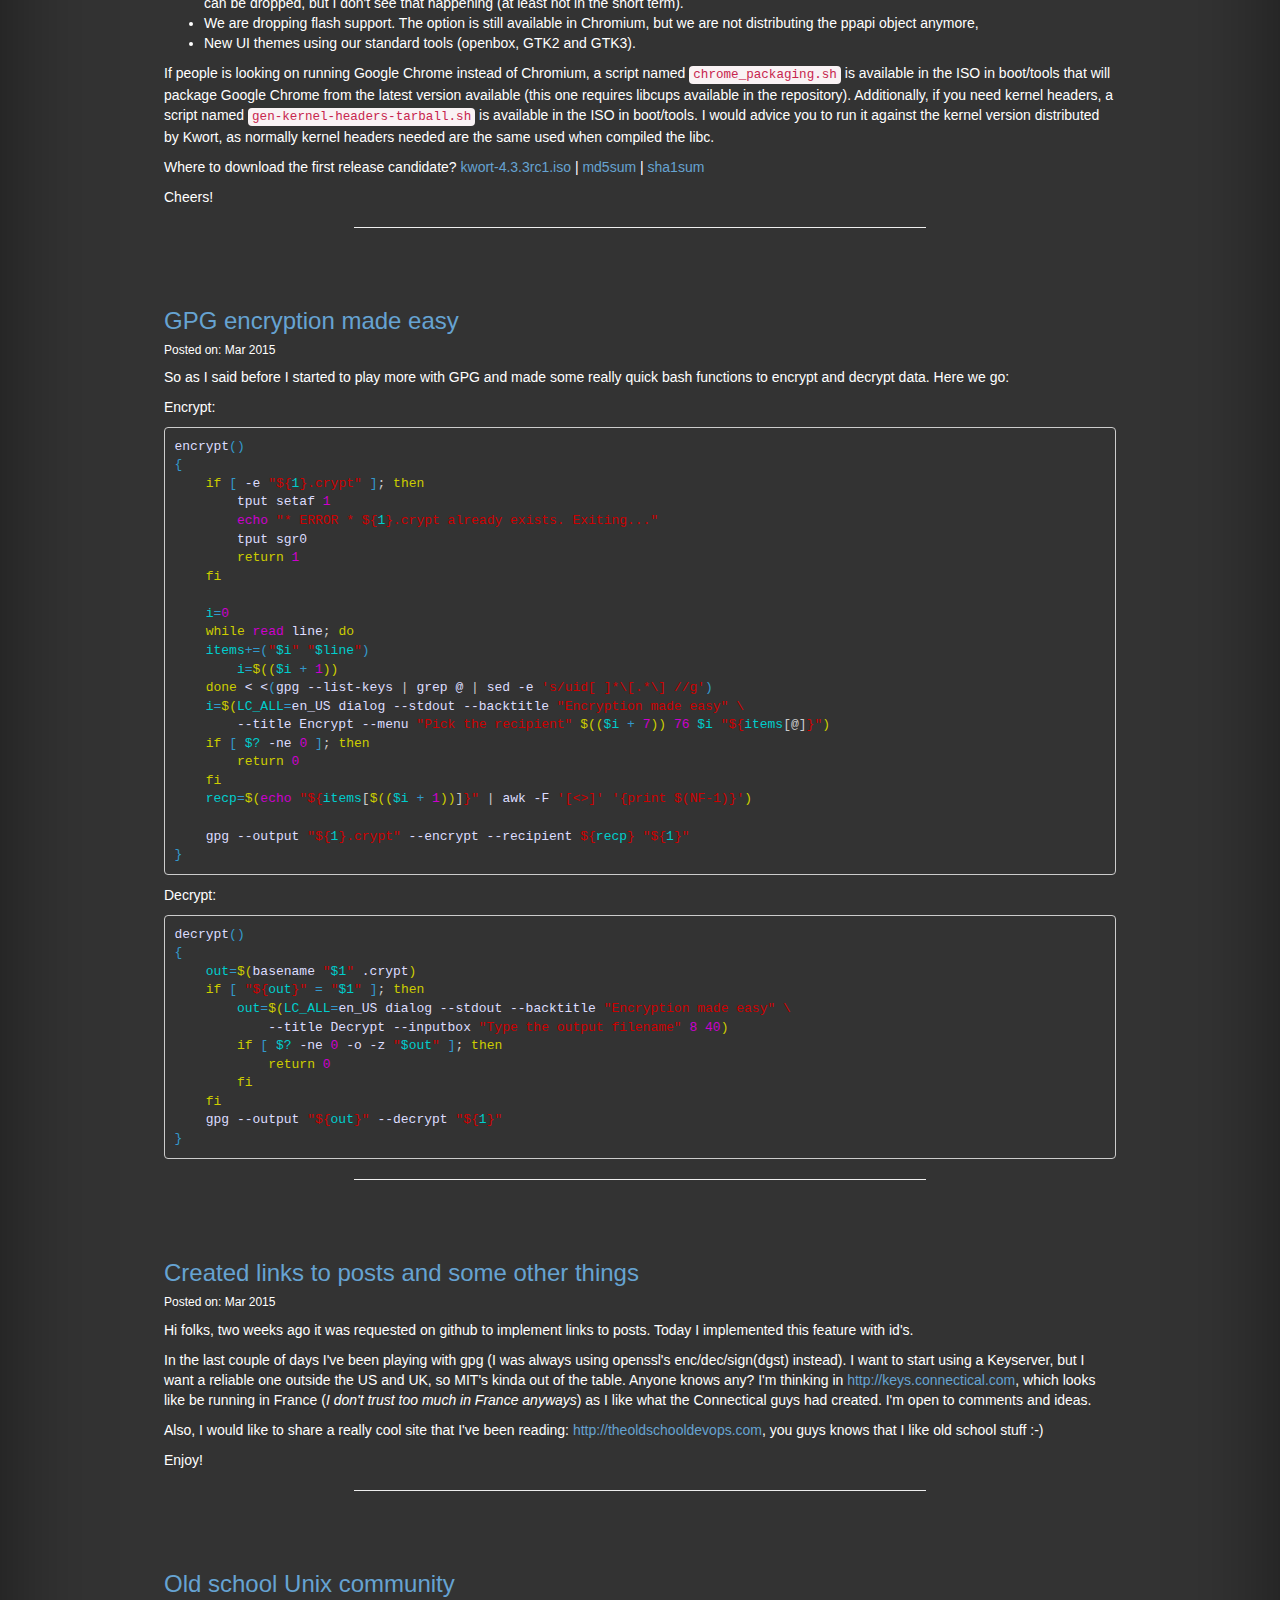
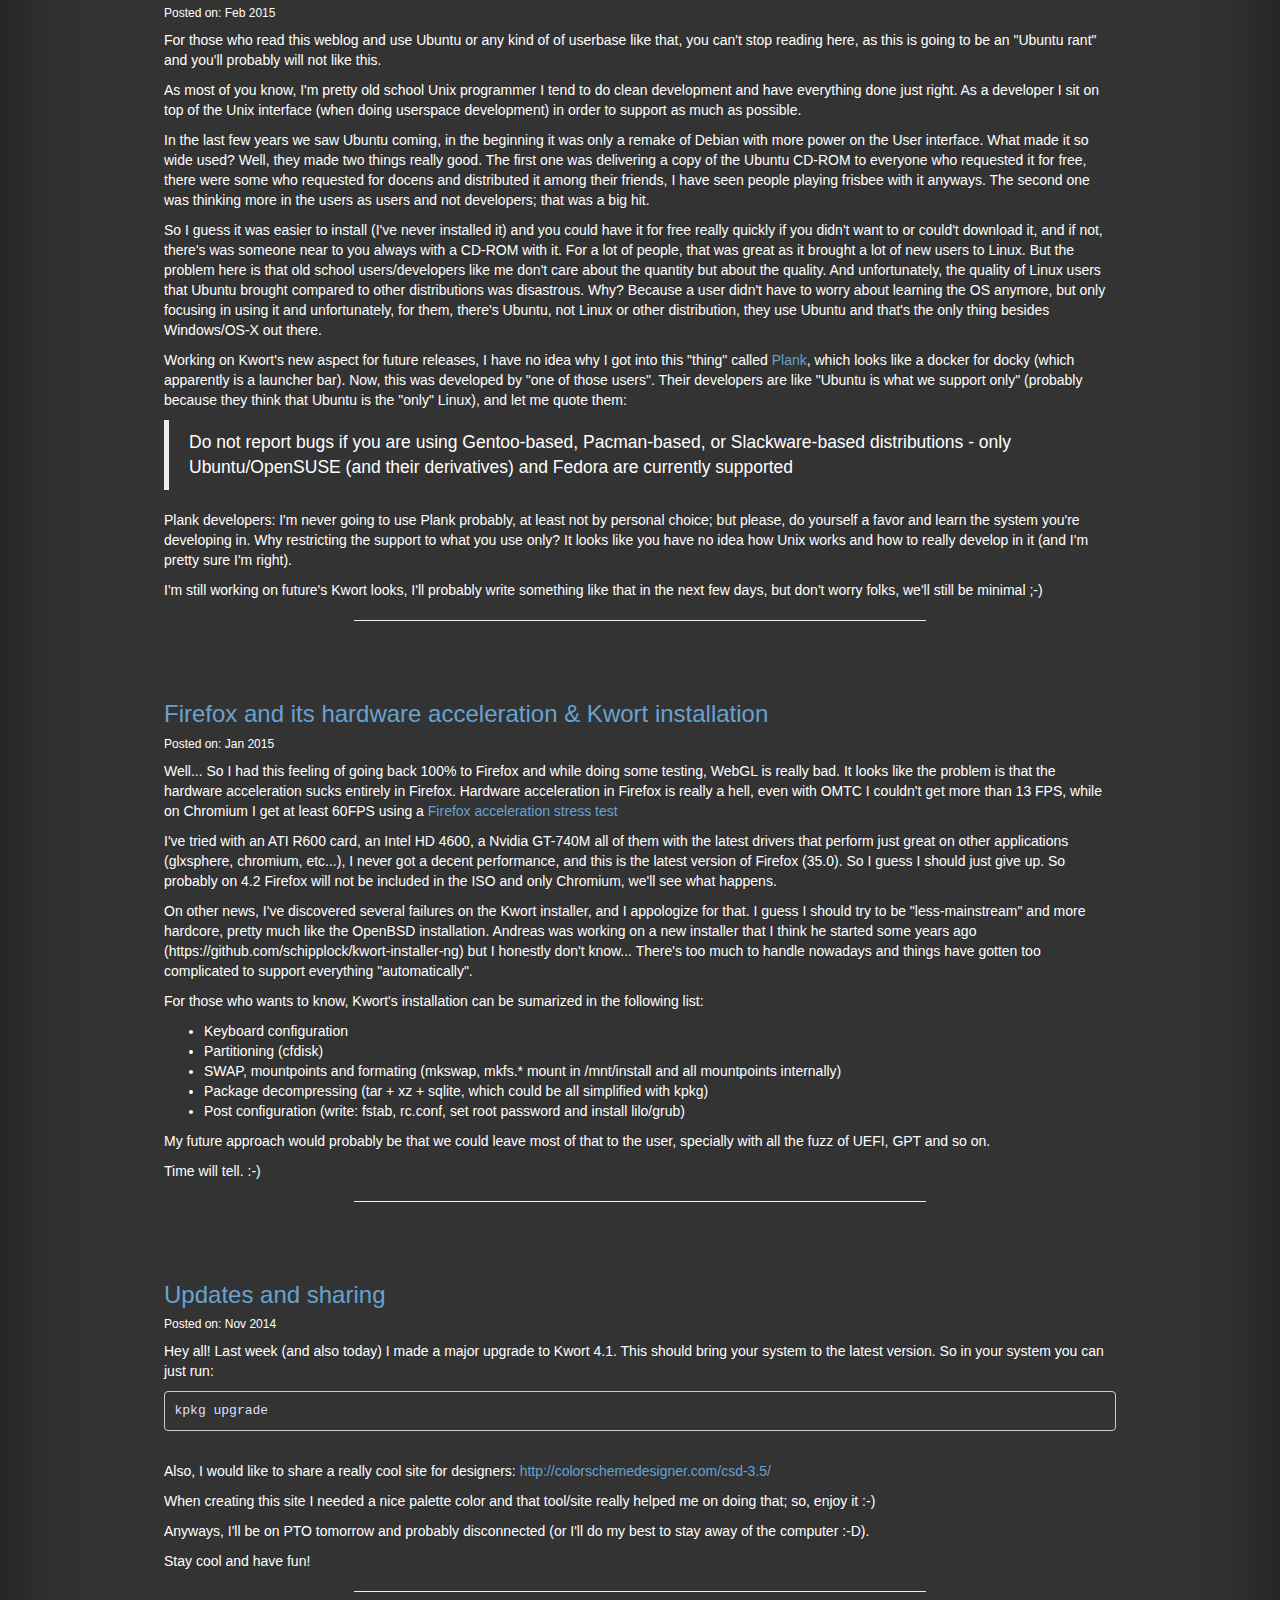
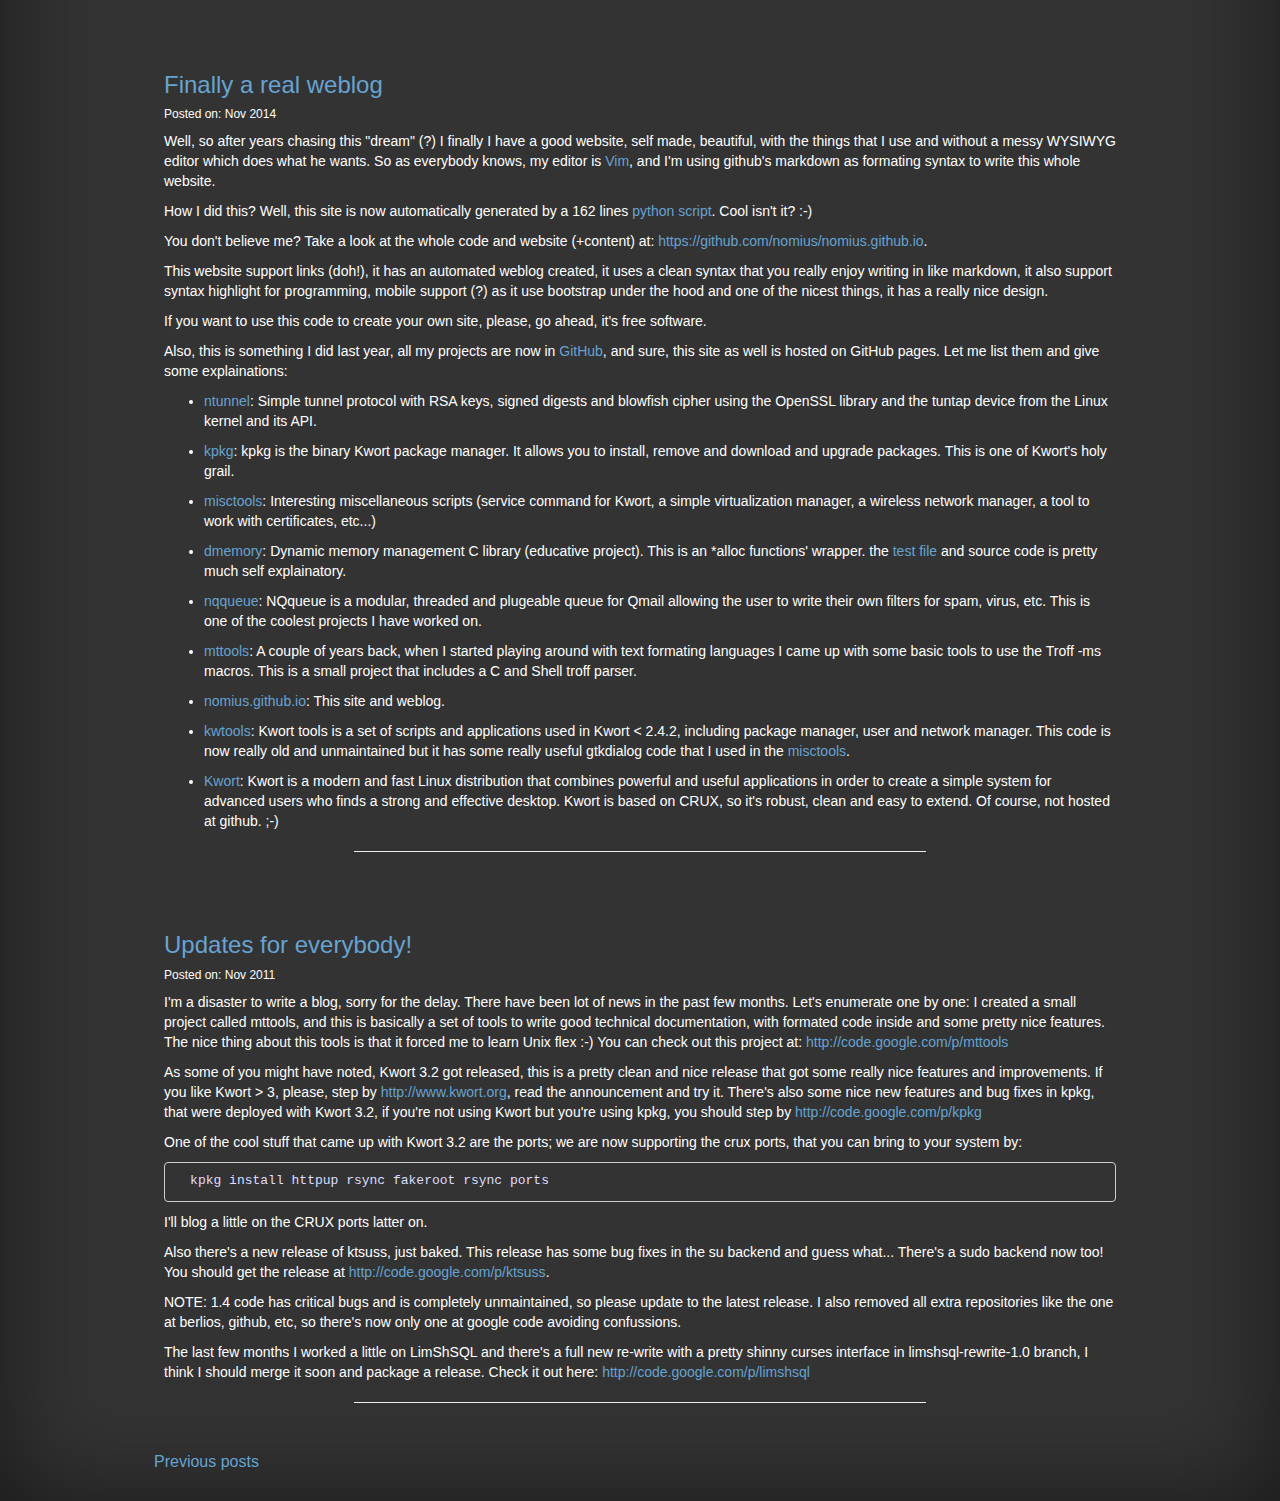
==== commit 95059250: "Rebuild indexes" ====
--- a/index.html
+++ b/index.html
@@ -40,7 +40,26 @@
 
                     <div class="inner cover">
                         <br>
-                        <br><br><br><a id="Kwort 4.3.3 released"><br></a><a href="#Kwort 4.3.3 released"><h3>Kwort 4.3.3 released</h3></a><h6>Posted on: Jun 2018</h6><p>Kwort 4.3.3 is out</p>
+                        <br><br><br><a id="2019 Clossing Thoughts"><br></a><a href="#2019 Clossing Thoughts"><h3>2019 Clossing Thoughts</h3></a><h6>Posted on: Dec 2019</h6><p>This has been quite a year for me. In my personal and profesional life and in the open source projects I maintain.</p>
+
+<p>I'm not gonna gonna get into details of my personal and profesional life but on the open source projects, and the one I'm focused mainly is Kwort as it is the one I use every day.</p>
+
+<p>Kwort 4.3.3 (released on 2018 and now considered legacy) and 4.3.4 (released on 2019) has been a releases I've been very proud of in terms of stability and security. For these two patches coming out from developers has been distributed for Kwort daily or with a two-days delay in worst case scenarios.</p>
+
+<p>Kwort 4.3.4 included some interesting new in-house built tool packaged separately which helped streamlining the packaging architecture and for the first time we shipped PulseAudio; we keep shipping our very simple, flexible and rock-solid package manager (last bug discovered and fixed was like 2 years ago).</p>
+
+<p>Often people ask me why I develop Kwort and I'll be honest with you all: I don't think there are more than 10 people out there using Kwort these days on daily basis. Other major distributions (like Debian/Ubuntu/derivatives, Arch or Fedora) has eaten all user base, and I guess that's fine. One of the main reasons why I keep developing it is because it allows me to trust 100% in what I'm running, meaning that I build the system, I build my own kernel, I choose every software I want to use and carefully pick out all their dependencies based on my regular use case. I use 3 or 4 computers and packaging the software I use allows me to distribute what I use easily among them.
+People asked me also a lot "Why don't you use Ubuntu or Arch?", I don't trust Ubuntu (specially after the whole "Ubuntu Online" sending search details to Amazon) although I think it's a great system with lots of software availability and easy for users; and for Arch, I don't know, it looks like a good distribution, I might try it (don't take this literally :-) ), but I'll keep doing Kwort because that's what I do and how I keep learning and trying new things in the Linux world; that is another main reason why I keep developing it.</p>
+
+<p>So anyways, Kwort needs a new site... As you see the old site is gone (because of an issue) and my good old friend Andreas Schipplock did an incredible job restoring most of the site from the Google cache and web archive and wrapped everything in like a day in the site we currently have. Seriously Andreas, I don't know how you did that in a couple of hours :-) and thank you!
+If no one is jumping in offering to build something, my idea is probably to do rough plain html and see if I can find a template around I could use. I found a really nice template and started to migrate the existing site into it but it just looks way off and weird, I don't know if it's because it looks very professional (Kwort is more a geeky stuff) or if it doesn't represent what Kwort is; heck! I could even use this python site generator to build the new site... So anyways if someone is interested me, please drop me an email (<a href="&#x6d;&#97;&#x69;&#108;&#116;&#111;:&#x64;&#x63;&#x6f;r&#x74;&#97;&#114;&#101;&#x6c;&#x6c;&#x6f;&#x40;&#x67;&#x6d;&#97;&#x69;&#108;&#46;&#x63;&#x6f;&#x6d;">&#x64;&#x63;&#x6f;r&#x74;&#97;&#114;&#101;&#x6c;&#x6c;&#x6f;&#x40;&#x67;&#x6d;&#97;&#x69;&#108;&#46;&#x63;&#x6f;&#x6d;</a>).</p>
+
+<p>So, to close this incredible year I want to thank everyone and share best wishes to all, it has been a very nice year.</p>
+
+<p>Happy new year!</p>
+
+<hr width="60%">
+<br><a id="Kwort 4.3.3 released"><br></a><a href="#Kwort 4.3.3 released"><h3>Kwort 4.3.3 released</h3></a><h6>Posted on: Jun 2018</h6><p>Kwort 4.3.3 is out</p>
 
 <p>Final highlights:</p>
 
@@ -243,24 +262,6 @@
 <p>The last few months I worked a little on LimShSQL and there's a full new re-write with a pretty shinny curses interface in limshsql-rewrite-1.0 branch, I think I should merge it soon and package a release. Check it out here: <a href="http://code.google.com/p/limshsql">http://code.google.com/p/limshsql</a></p>
 
 <hr width="60%">
-<br><a id="Goodbye lout... Hello troff!"><br></a><a href="#Goodbye lout... Hello troff!"><h3>Goodbye lout... Hello troff!</h3></a><h6>Posted on: Mar 2011</h6><p>Five years ago I went to a dissertation on LaTeX given by Guido Macci, I left that dissertation telling myself "Yes, that's the way to go" and I liked formatting systems, by then I only knew LaTeX, but after seeing that in Slackware it was like 100mb in packages I said like "Ooook, wait a second... Is it that big?", it turned out it really was, and not only big, but a real mess under the hood, so I was kinda disappointed and desisted on the idea of using LaTex. Those who know me knows that I'm pretty minimalist, and having a formatting system of 100mb that was a mess was pretty much out of the table, but I still though it was the way to go.</p>
-
-<p>So I spoke to a friend (Emiliano Gavilan) who always liked that stuff and told my "problem" with LaTeX... So Emiliano recommended me to take a look at lout.</p>
-
-<p>That was in the beginning of 2006, so it's been like 5 years now with lout. Nowadays lout is kinda unmaintained, it has some bugs, the output generated is not as professional as LaTeX, and (I bet this is because I'm too lazy to learn them) there are some things that I never wasn't able to do.</p>
-
-<p>So last week I gave a chance to troff, and I keep myself reading the whole weekend, and I really liked, it's stable, small, well tested (almost 40 years :-D), and it is on every Unix out there (this is a BIG plus). I had some troubles inserting with code, but after digging I found vgrind (which I heard is unmaintained so we'll have to check in the future how it goes) which does
-the job pretty good.</p>
-
-<p>There are tons of books out there written with troff some pretty well known like "Advanced Programming in the UNIX Environment", "The C programming Language" or "The Design and Implementation of the 4.4BSD Operating System", there's a big list <a href="http://troff.org/pubs.html">here</a></p>
-
-<p>If you're interested in learning troff, you can read this book: <a href="http://groff.ffii.org/groff/contrib/documentation/utp/utp-1.0.pdf">Dale Dougherty &amp; Tim O'Reilly - Unix Text Processing</a>.</p>
-
-<p>I hope this turns out good.</p>
-
-<p>Cheers.</p>
-
-<hr width="60%">
 
                     </div>
 
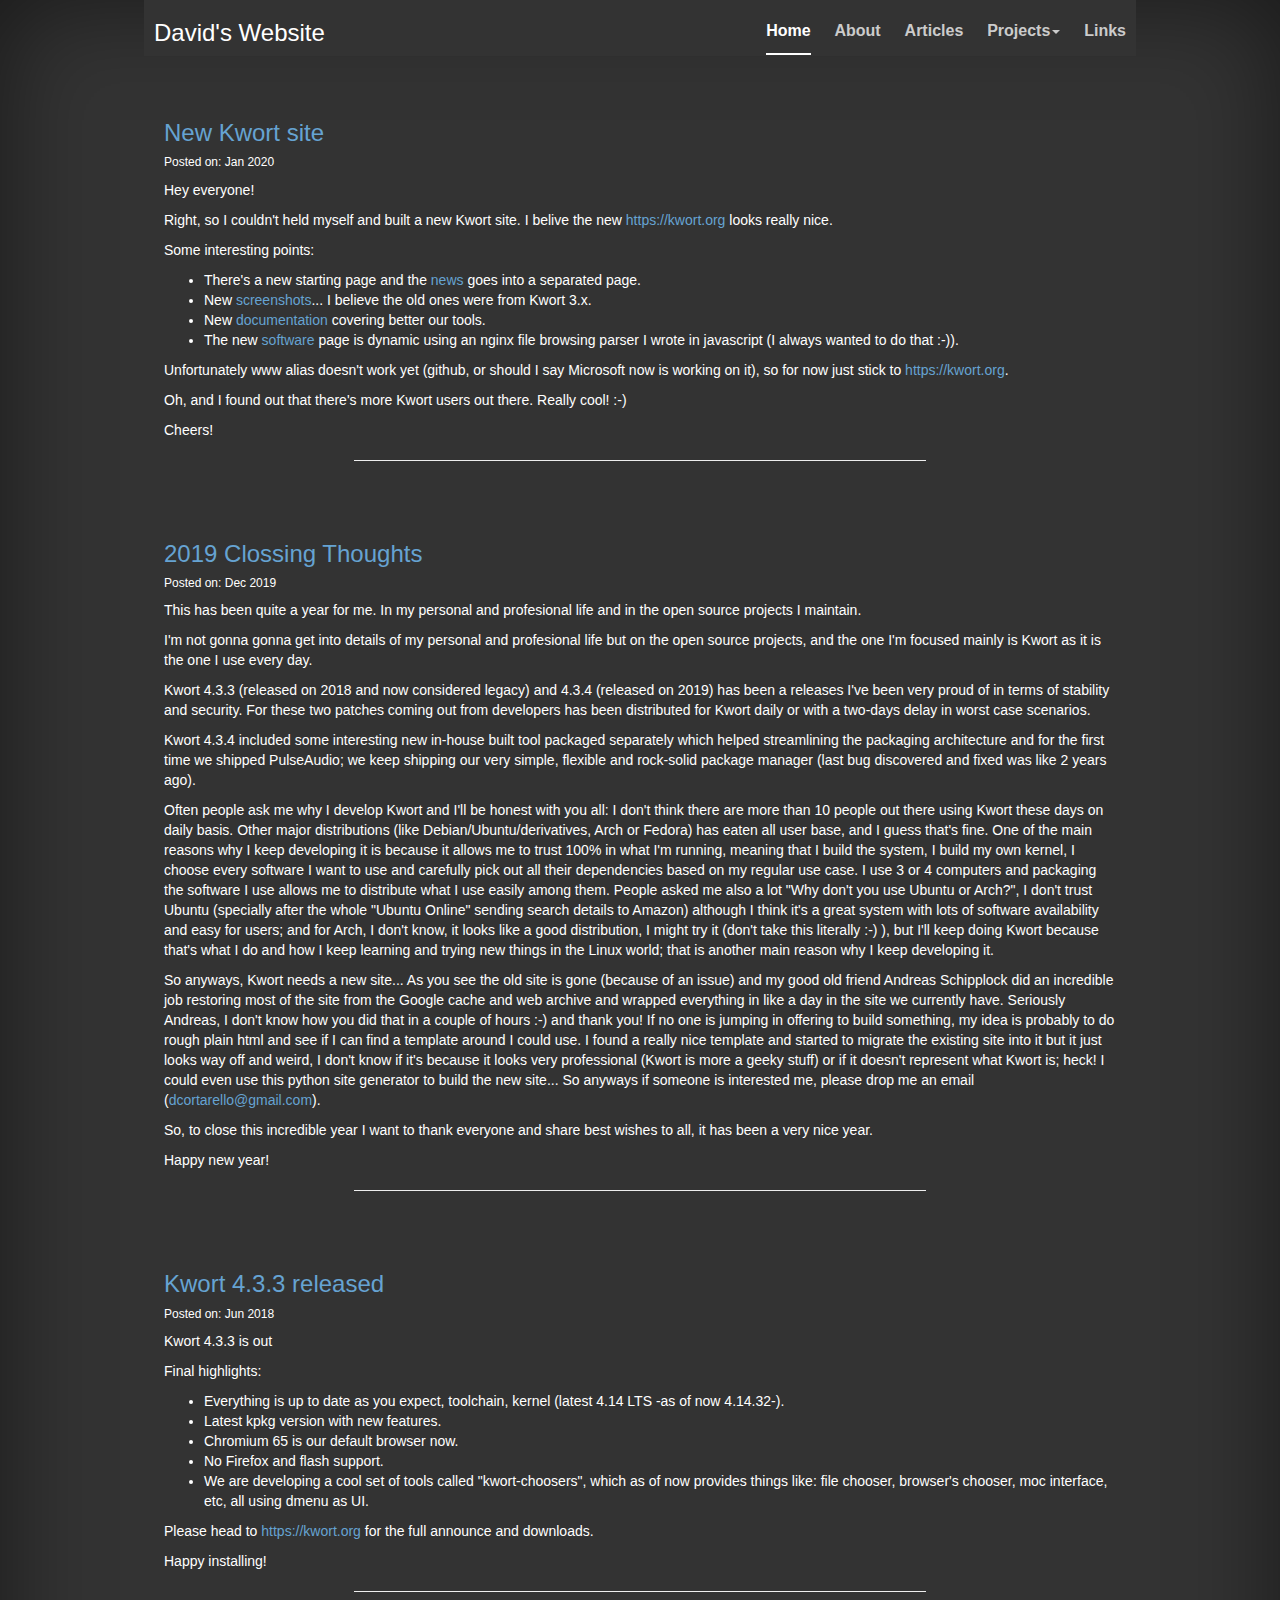
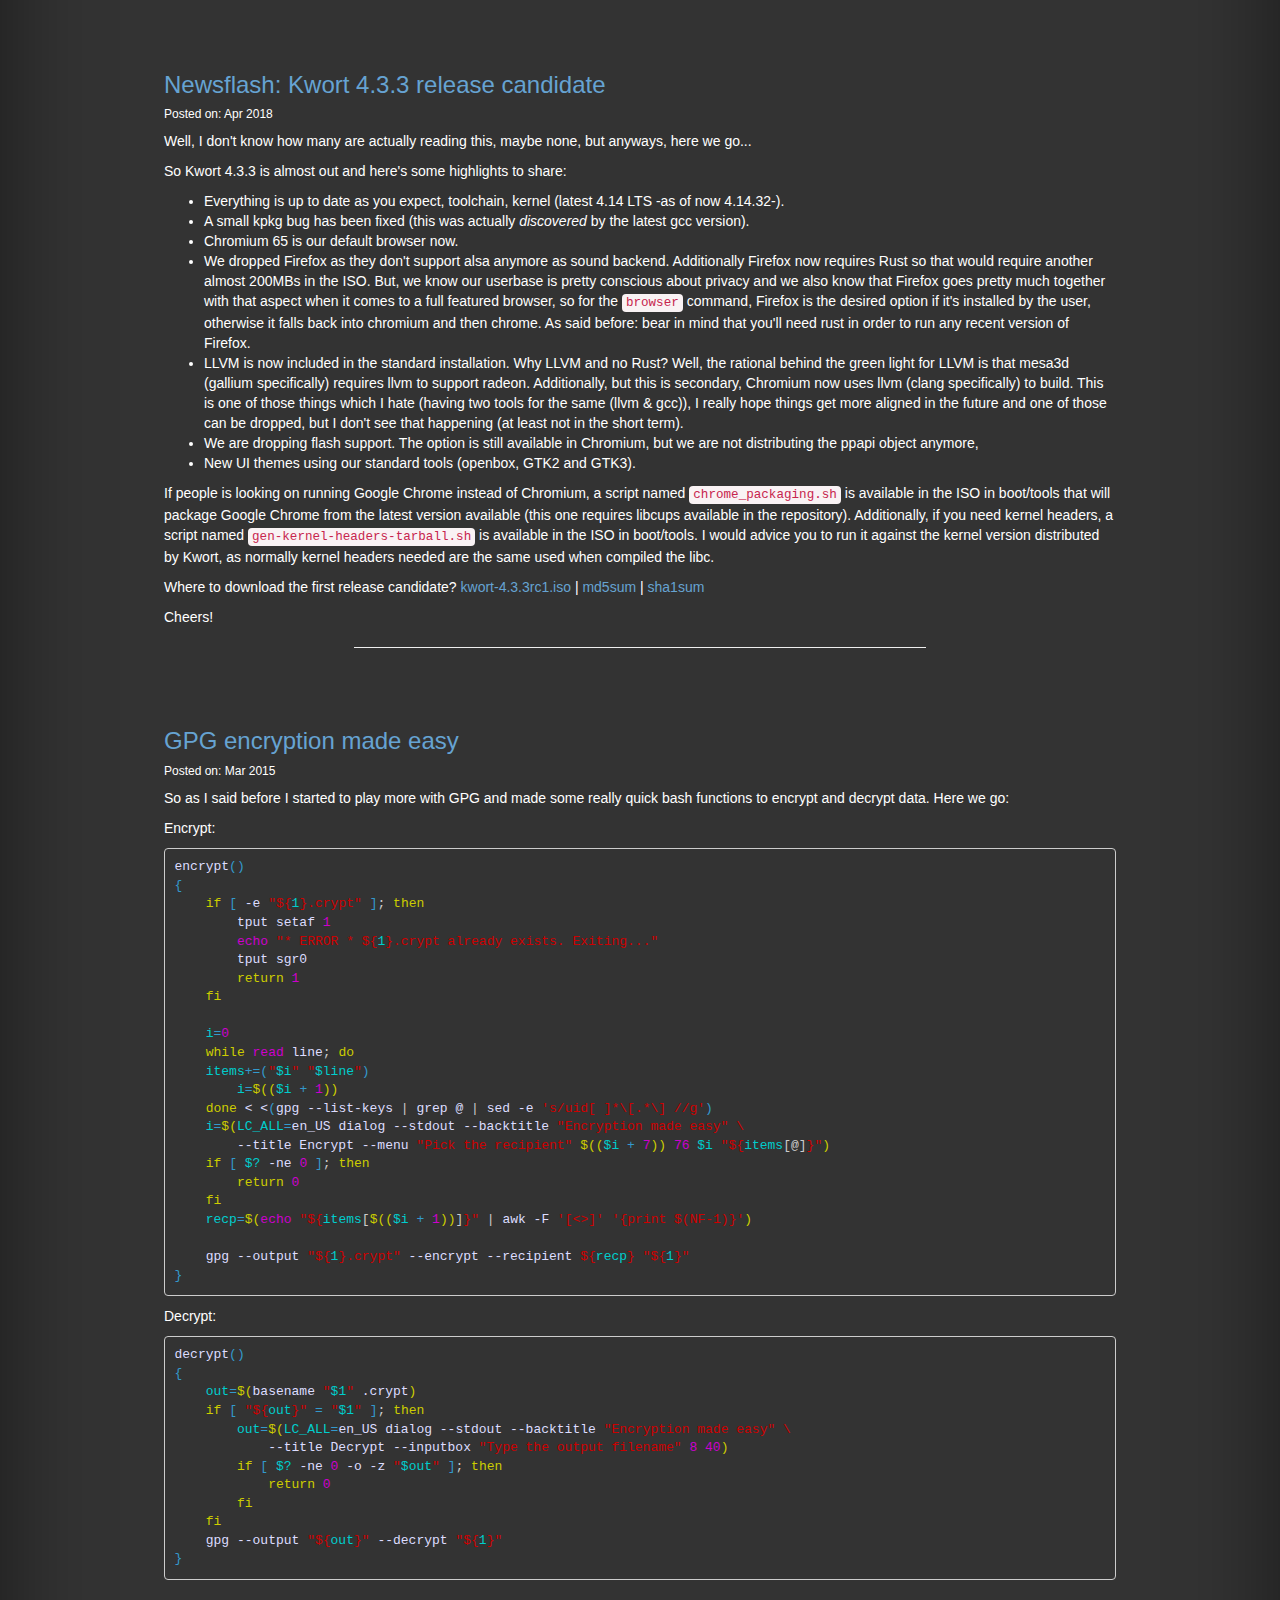
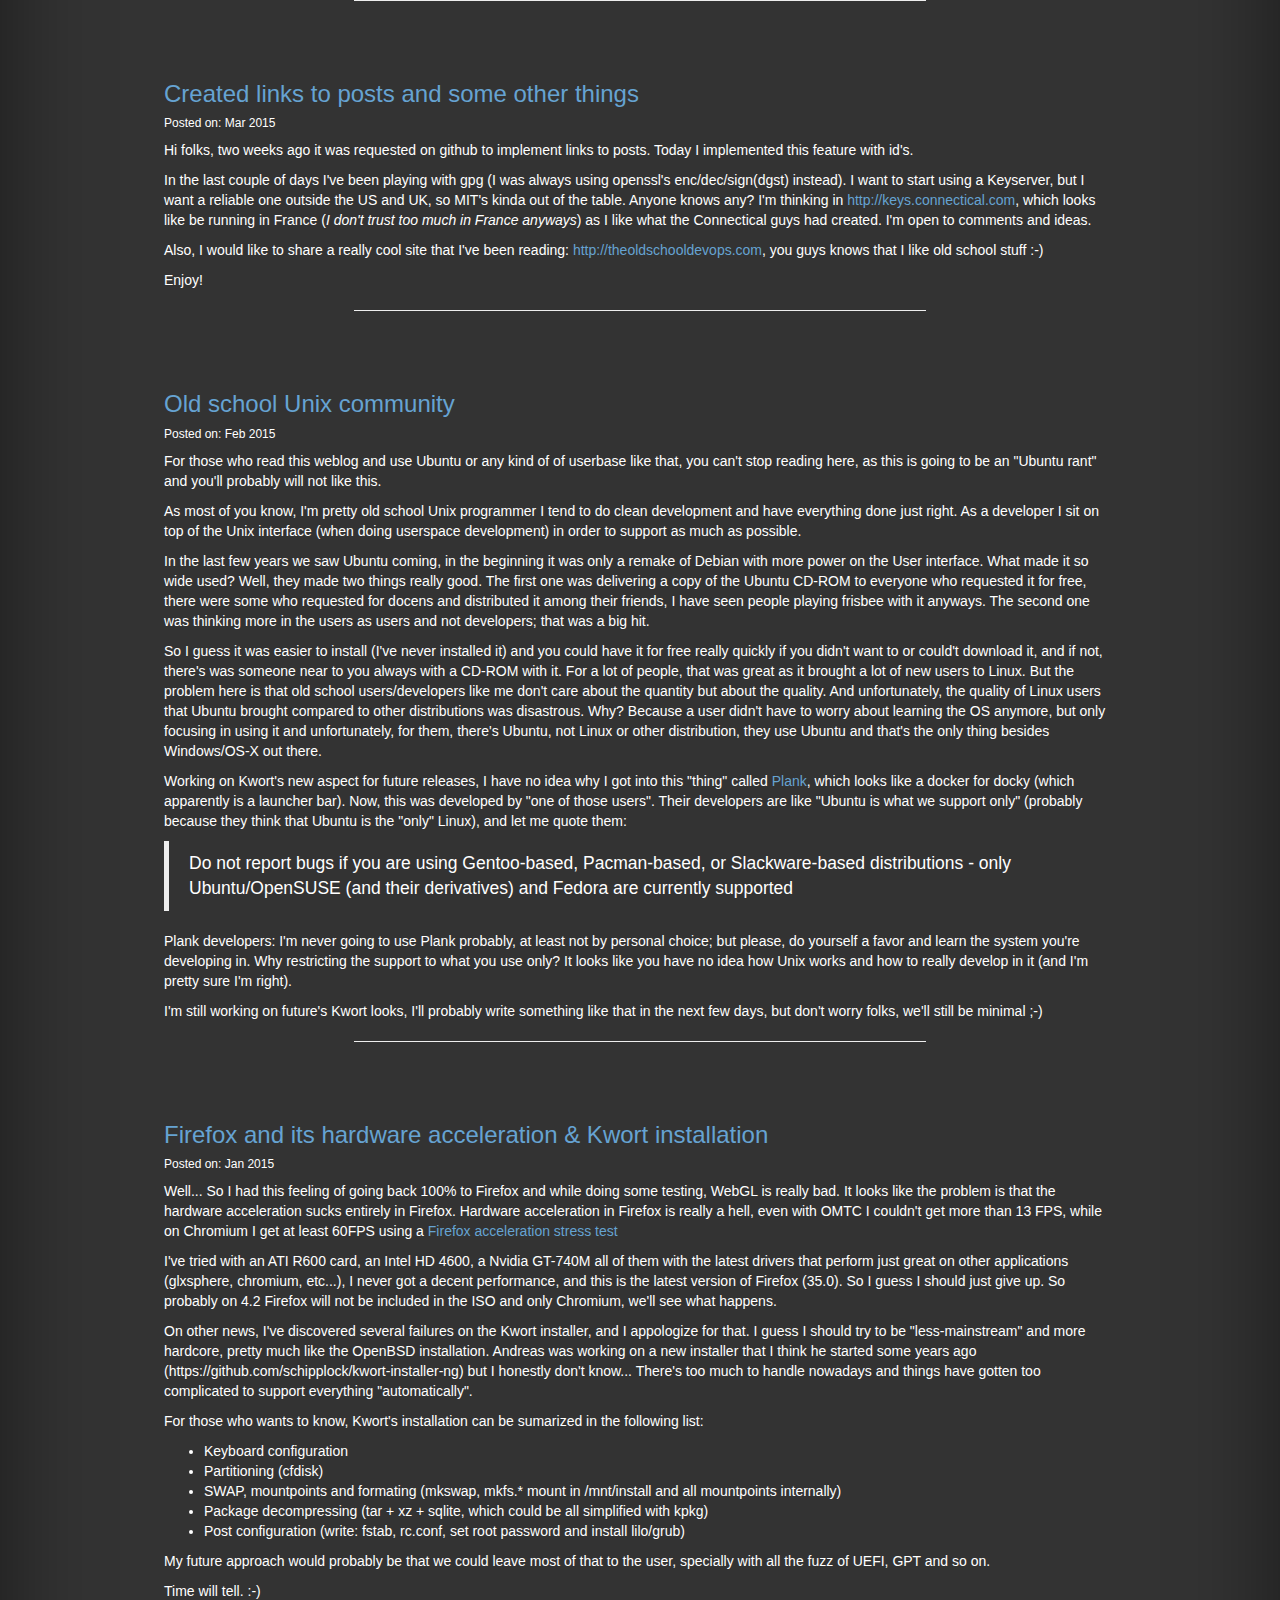
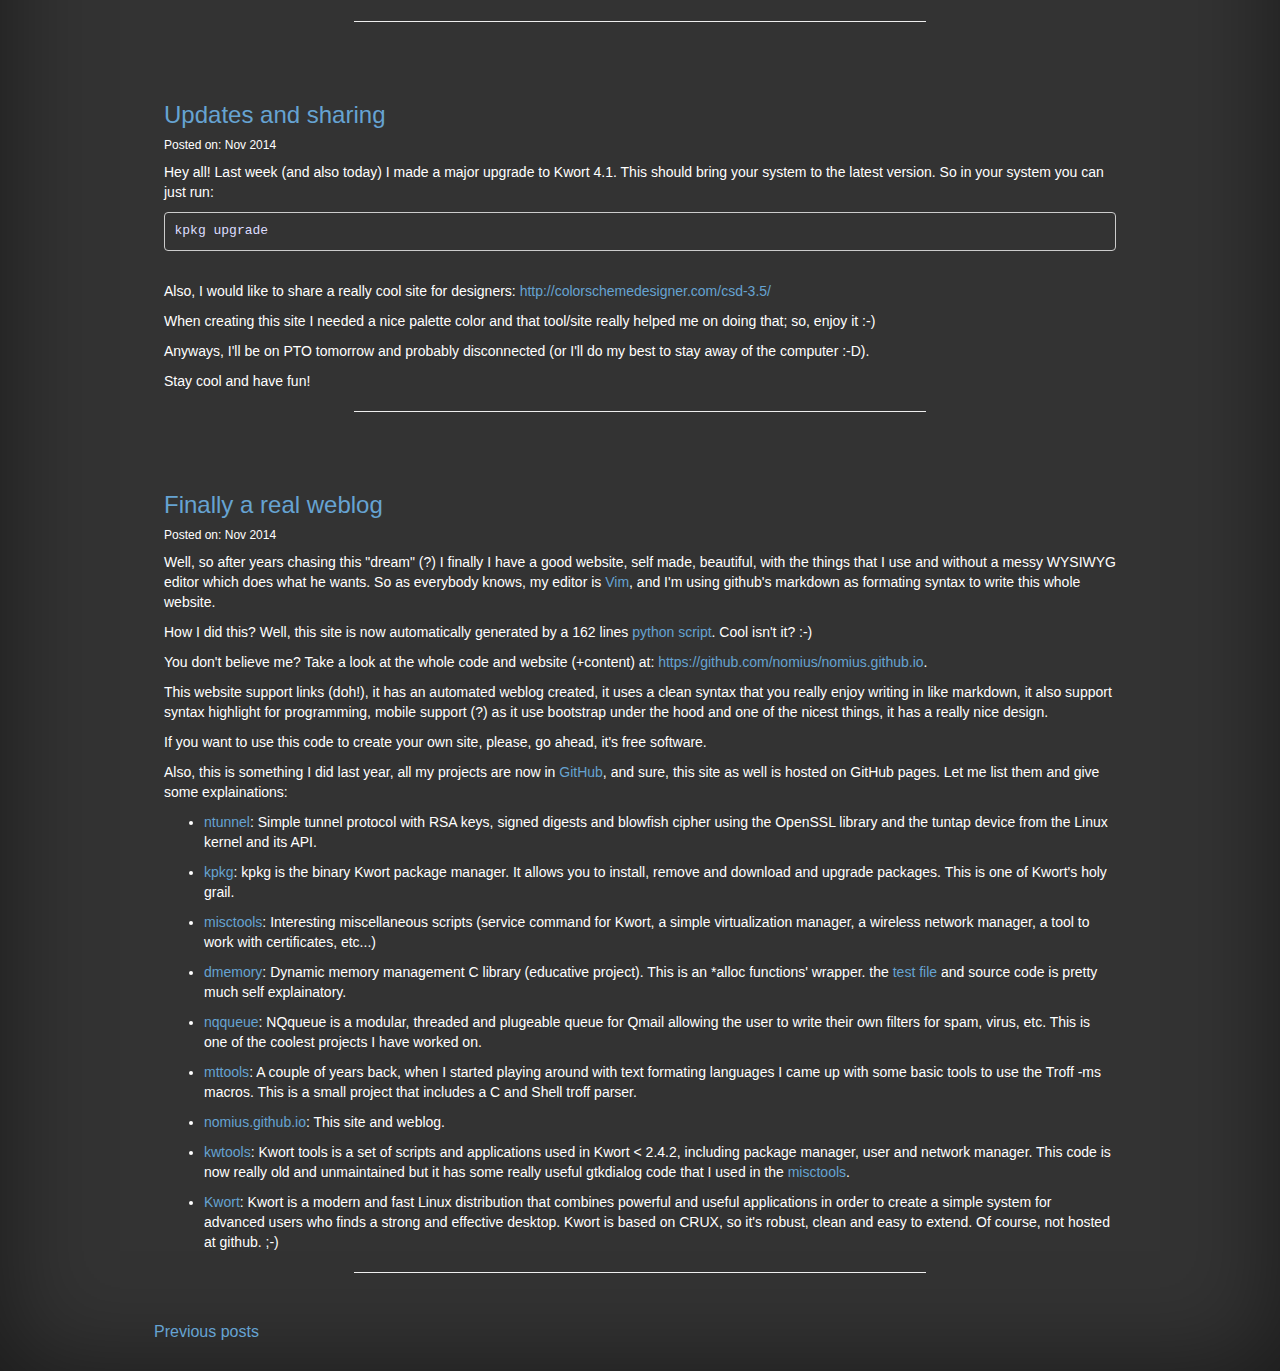
==== commit 50b97d04: "Rebuilt indexes" ====
--- a/index.html
+++ b/index.html
@@ -40,7 +40,27 @@
 
                     <div class="inner cover">
                         <br>
-                        <br><br><br><a id="2019 Clossing Thoughts"><br></a><a href="#2019 Clossing Thoughts"><h3>2019 Clossing Thoughts</h3></a><h6>Posted on: Dec 2019</h6><p>This has been quite a year for me. In my personal and profesional life and in the open source projects I maintain.</p>
+                        <br><br><br><a id="New Kwort site"><br></a><a href="#New Kwort site"><h3>New Kwort site</h3></a><h6>Posted on: Jan 2020</h6><p>Hey everyone!</p>
+
+<p>Right, so I couldn't held myself and built a new Kwort site. I belive the new <a href="https://kwort.org">https://kwort.org</a> looks really nice.</p>
+
+<p>Some interesting points:</p>
+
+<ul>
+<li>There's a new starting page and the <a href="https://kwort.org/news.html">news</a> goes into a separated page.</li>
+<li>New <a href="https://kwort.org/screenshots.html">screenshots</a>... I believe the old ones were from Kwort 3.x.</li>
+<li>New <a href="https://kwort.org/documentation.html">documentation</a> covering better our tools.</li>
+<li>The new <a href="https://kwort.org/software.html">software</a> page is dynamic using an nginx file browsing parser I wrote in javascript (I always wanted to do that :-)).</li>
+</ul>
+
+<p>Unfortunately www alias doesn't work yet (github, or should I say Microsoft now is working on it), so for now just stick to <a href="https://kwort.org">https://kwort.org</a>.</p>
+
+<p>Oh, and I found out that there's more Kwort users out there. Really cool! :-)</p>
+
+<p>Cheers!</p>
+
+<hr width="60%">
+<br><a id="2019 Clossing Thoughts"><br></a><a href="#2019 Clossing Thoughts"><h3>2019 Clossing Thoughts</h3></a><h6>Posted on: Dec 2019</h6><p>This has been quite a year for me. In my personal and profesional life and in the open source projects I maintain.</p>
 
 <p>I'm not gonna gonna get into details of my personal and profesional life but on the open source projects, and the one I'm focused mainly is Kwort as it is the one I use every day.</p>
 
@@ -52,7 +72,7 @@
 People asked me also a lot "Why don't you use Ubuntu or Arch?", I don't trust Ubuntu (specially after the whole "Ubuntu Online" sending search details to Amazon) although I think it's a great system with lots of software availability and easy for users; and for Arch, I don't know, it looks like a good distribution, I might try it (don't take this literally :-) ), but I'll keep doing Kwort because that's what I do and how I keep learning and trying new things in the Linux world; that is another main reason why I keep developing it.</p>
 
 <p>So anyways, Kwort needs a new site... As you see the old site is gone (because of an issue) and my good old friend Andreas Schipplock did an incredible job restoring most of the site from the Google cache and web archive and wrapped everything in like a day in the site we currently have. Seriously Andreas, I don't know how you did that in a couple of hours :-) and thank you!
-If no one is jumping in offering to build something, my idea is probably to do rough plain html and see if I can find a template around I could use. I found a really nice template and started to migrate the existing site into it but it just looks way off and weird, I don't know if it's because it looks very professional (Kwort is more a geeky stuff) or if it doesn't represent what Kwort is; heck! I could even use this python site generator to build the new site... So anyways if someone is interested me, please drop me an email (<a href="&#x6d;&#97;&#x69;&#108;&#116;&#111;:&#x64;&#x63;&#x6f;r&#x74;&#97;&#114;&#101;&#x6c;&#x6c;&#x6f;&#x40;&#x67;&#x6d;&#97;&#x69;&#108;&#46;&#x63;&#x6f;&#x6d;">&#x64;&#x63;&#x6f;r&#x74;&#97;&#114;&#101;&#x6c;&#x6c;&#x6f;&#x40;&#x67;&#x6d;&#97;&#x69;&#108;&#46;&#x63;&#x6f;&#x6d;</a>).</p>
+If no one is jumping in offering to build something, my idea is probably to do rough plain html and see if I can find a template around I could use. I found a really nice template and started to migrate the existing site into it but it just looks way off and weird, I don't know if it's because it looks very professional (Kwort is more a geeky stuff) or if it doesn't represent what Kwort is; heck! I could even use this python site generator to build the new site... So anyways if someone is interested me, please drop me an email (<a href="m&#97;&#105;&#108;t&#111;&#58;&#100;&#99;o&#x72;&#116;&#97;&#x72;&#x65;&#108;l&#x6f;&#x40;&#x67;&#109;&#97;&#x69;&#x6c;.&#99;&#x6f;&#x6d;">&#100;&#99;o&#x72;&#116;&#97;&#x72;&#x65;&#108;l&#x6f;&#x40;&#x67;&#109;&#97;&#x69;&#x6c;.&#99;&#x6f;&#x6d;</a>).</p>
 
 <p>So, to close this incredible year I want to thank everyone and share best wishes to all, it has been a very nice year.</p>
 
@@ -71,7 +91,7 @@
 <li>We are developing a cool set of tools called "kwort-choosers", which as of now provides things like: file chooser, browser's chooser, moc interface, etc, all using dmenu as UI.</li>
 </ul>
 
-<p>Please head to <a href="www.kwort.org">www.kwort.org</a> for the full announce and downloads.</p>
+<p>Please head to <a href="https://kwort.org">https://kwort.org</a> for the full announce and downloads.</p>
 
 <p>Happy installing!</p>
 
@@ -239,29 +259,6 @@
 </ul>
 
 <hr width="60%">
-<br><a id="Updates for everybody!"><br></a><a href="#Updates for everybody!"><h3>Updates for everybody!</h3></a><h6>Posted on: Nov 2011</h6><p>I'm a disaster to write a blog, sorry for the delay.
-There have been lot of news in the past few months. Let's enumerate one by one:
-I created a small project called mttools, and this is basically a set of tools to write good technical documentation, with formated code inside and some pretty nice features. The nice thing about this tools is that it forced me to learn Unix flex :-)
-You can check out this project at: <a href="http://code.google.com/p/mttools">http://code.google.com/p/mttools</a></p>
-
-<p>As some of you might have noted, Kwort 3.2 got released, this is a pretty clean and nice release that got some really nice features and improvements. If you like Kwort &gt; 3, please, step by <a href="http://www.kwort.org">http://www.kwort.org</a>, read the announcement and try it.
-There's also some nice new features and bug fixes in kpkg, that were deployed with Kwort 3.2, if you're not using Kwort but you're using kpkg, you should step by <a href="http://code.google.com/p/kpkg">http://code.google.com/p/kpkg</a></p>
-
-<p>One of the cool stuff that came up with Kwort 3.2 are the ports; we are now supporting the crux ports, that you can bring to your system by:</p>
-
-<pre><code>  kpkg install httpup rsync fakeroot rsync ports
-</code></pre>
-
-<p>I'll blog a little on the CRUX ports latter on.</p>
-
-<p>Also there's a new release of ktsuss, just baked. This release has some bug fixes in the su backend and guess what... There's a sudo backend now too!
-You should get the release at <a href="http://code.google.com/p/ktsuss">http://code.google.com/p/ktsuss</a>.</p>
-
-<p>NOTE: 1.4 code has critical bugs and is completely unmaintained, so please update to the latest release. I also removed all extra repositories like the one at berlios, github, etc, so there's now only one at google code avoiding confussions.</p>
-
-<p>The last few months I worked a little on LimShSQL and there's a full new re-write with a pretty shinny curses interface in limshsql-rewrite-1.0 branch, I think I should merge it soon and package a release. Check it out here: <a href="http://code.google.com/p/limshsql">http://code.google.com/p/limshsql</a></p>
-
-<hr width="60%">
 
                     </div>
 
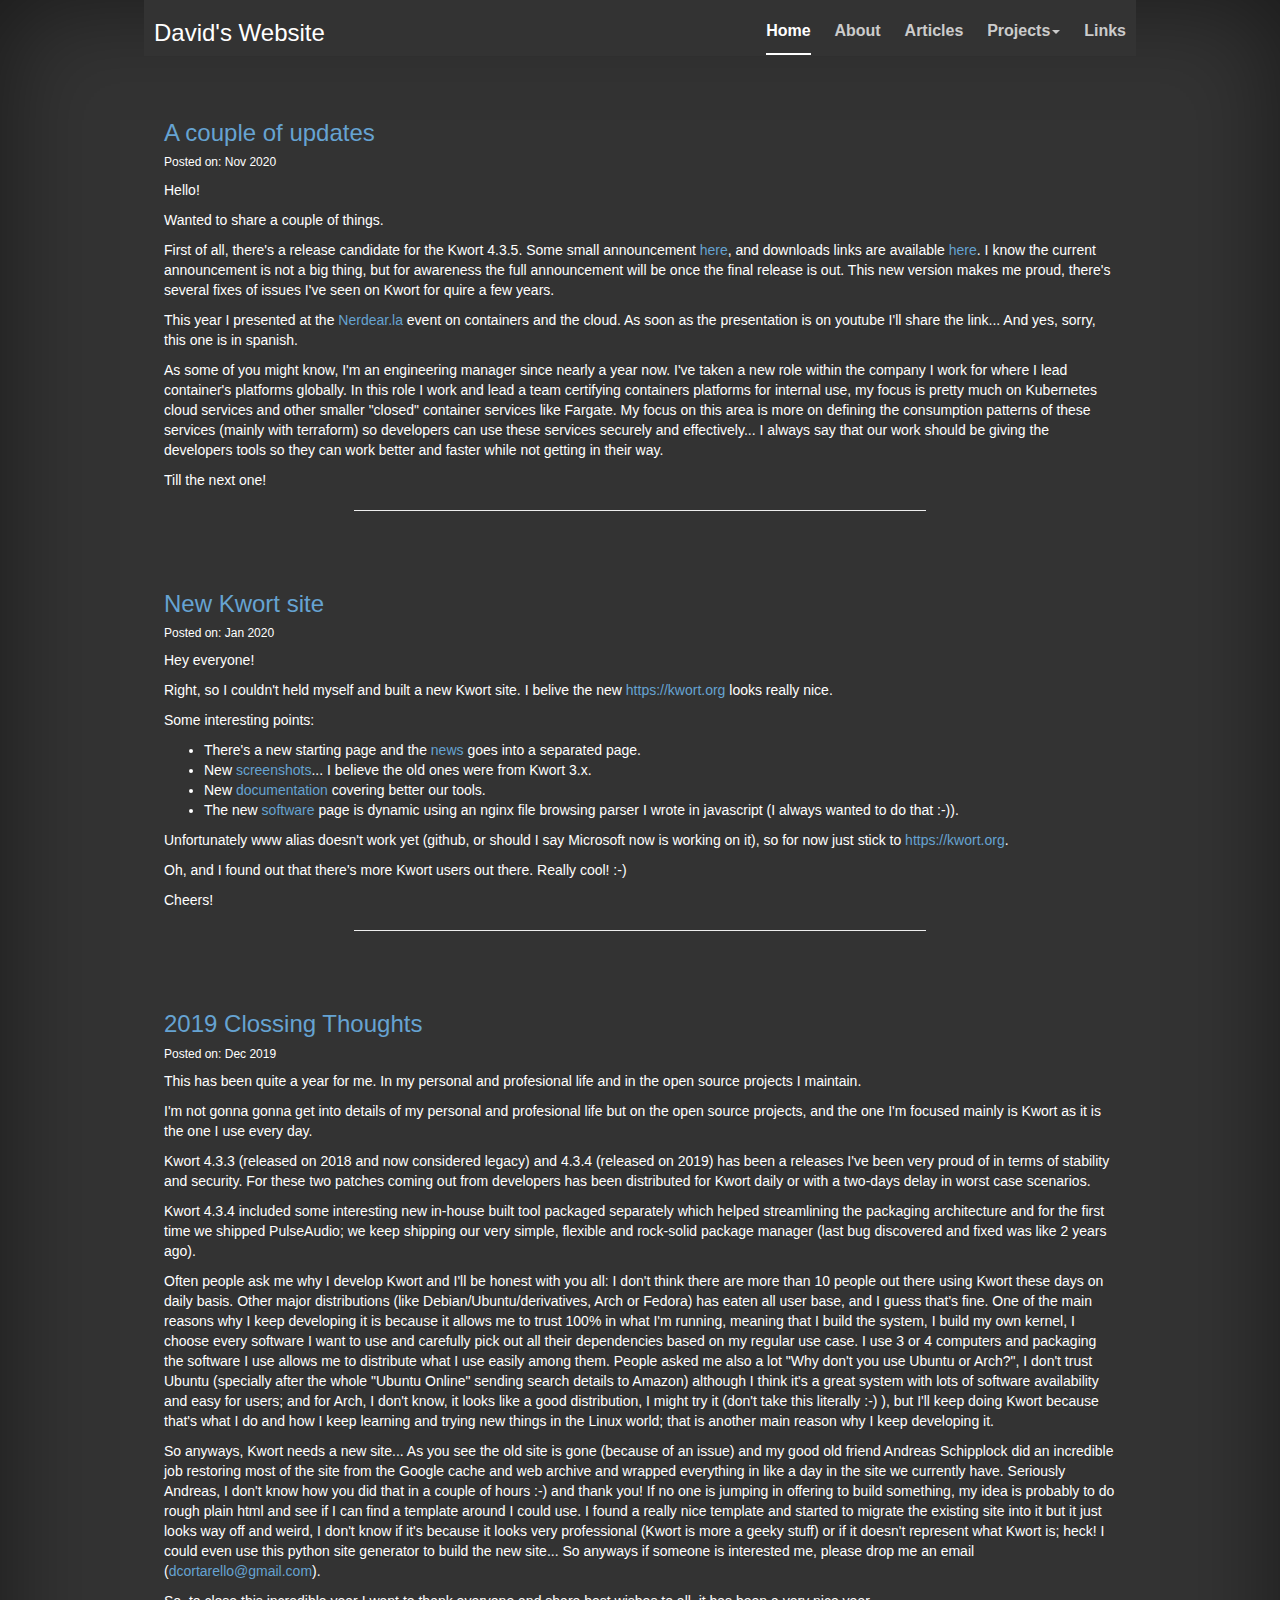
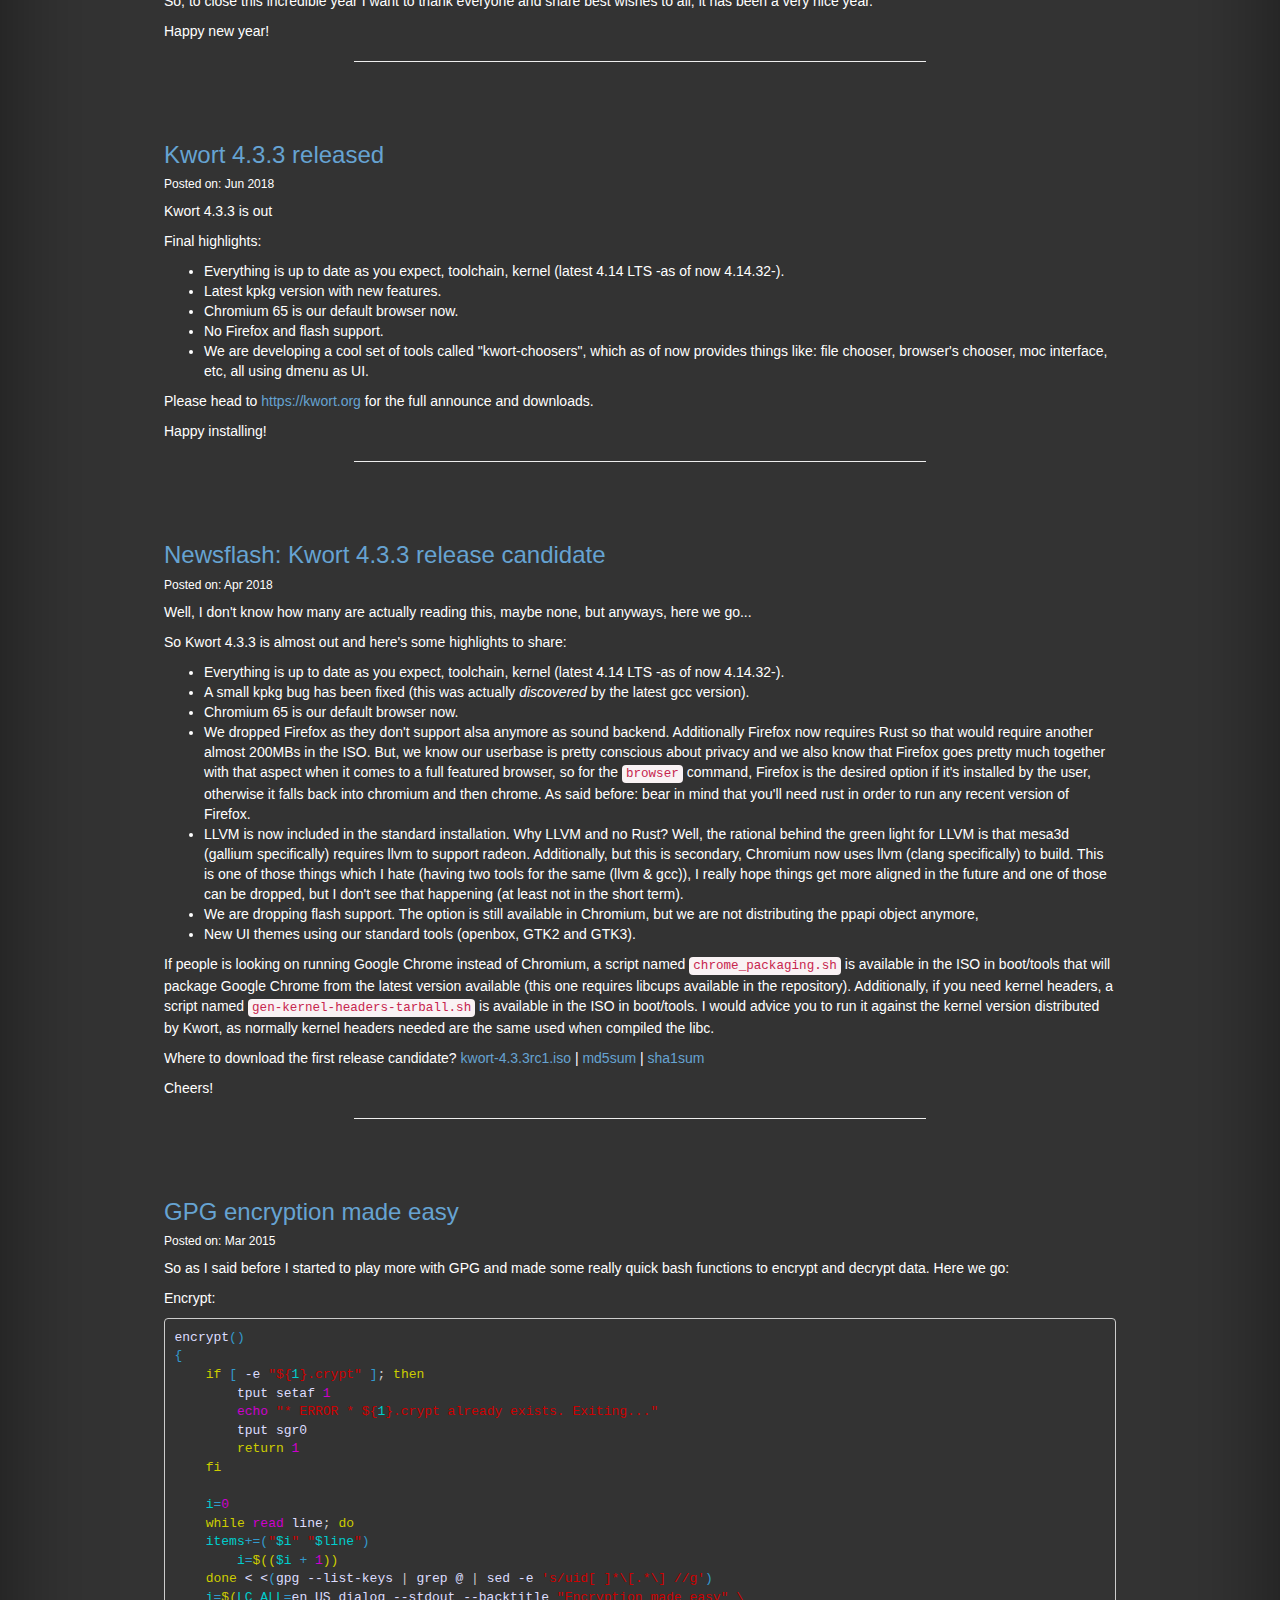
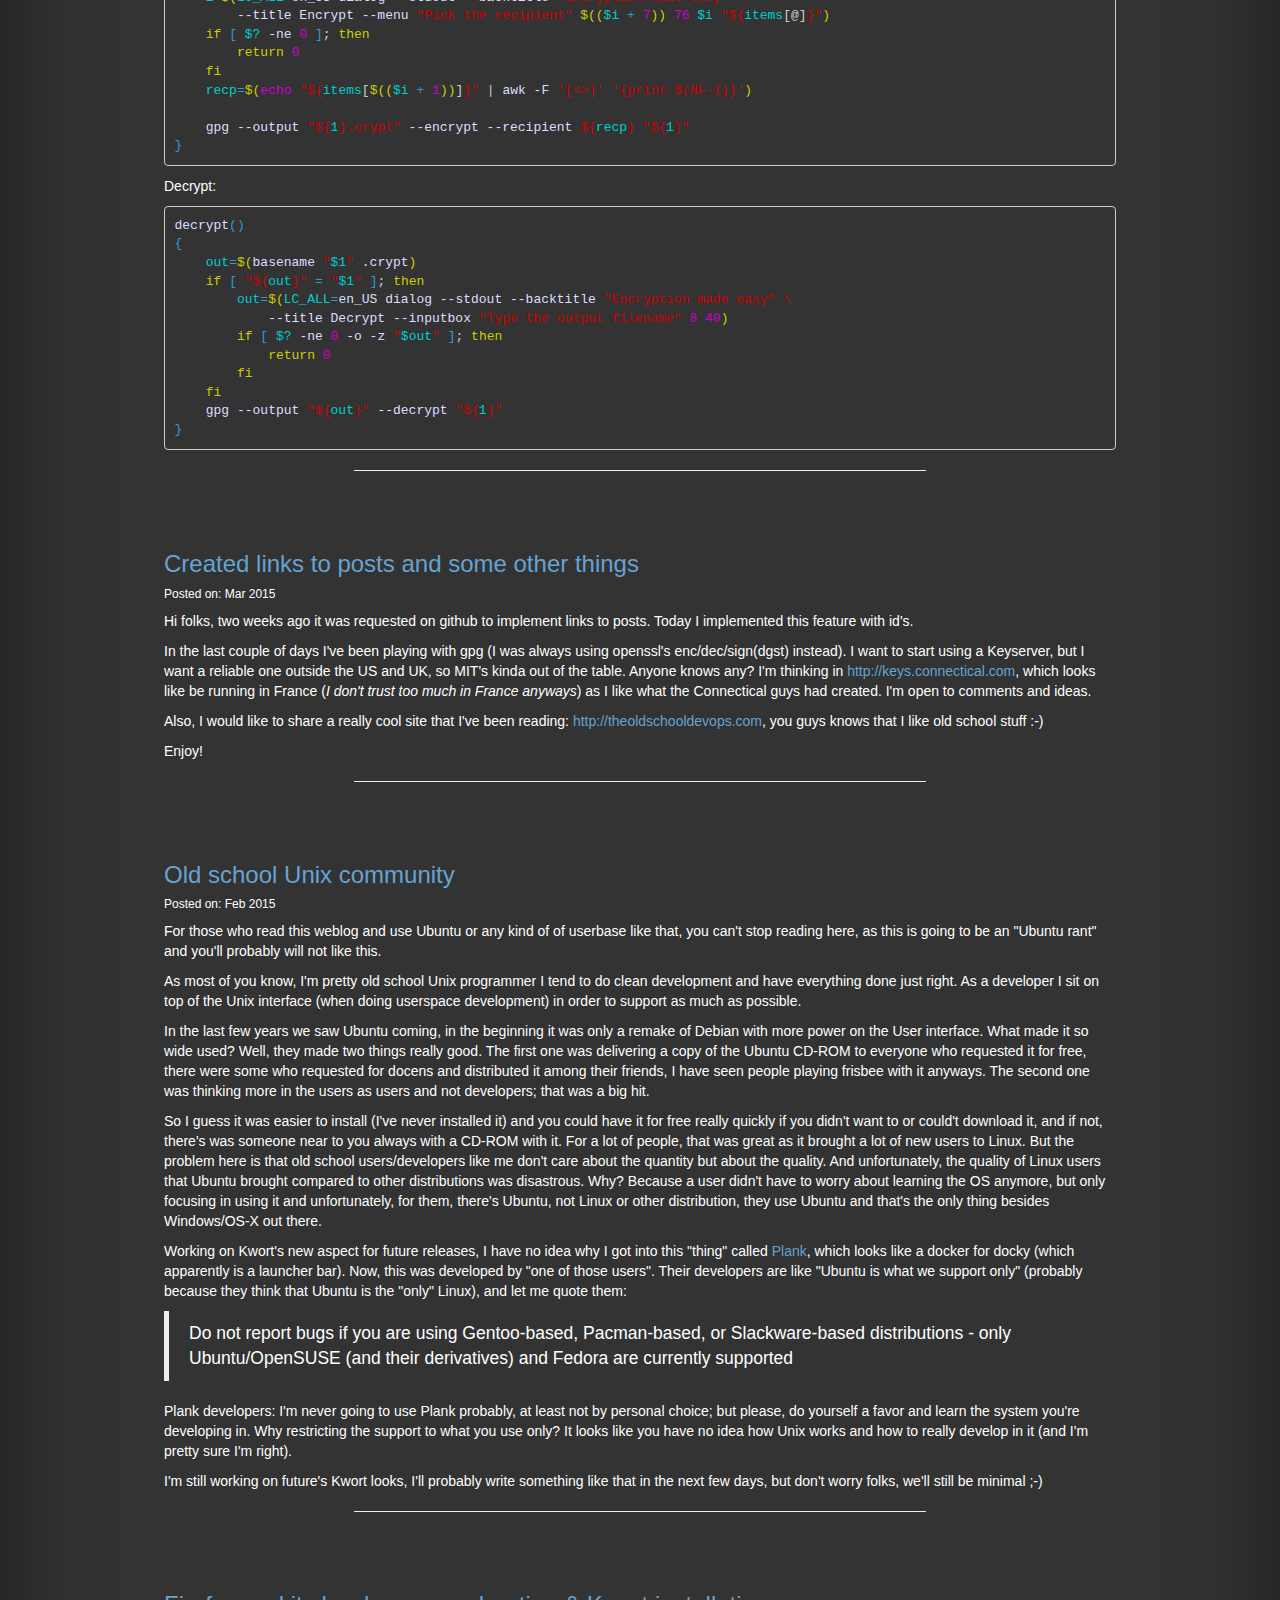
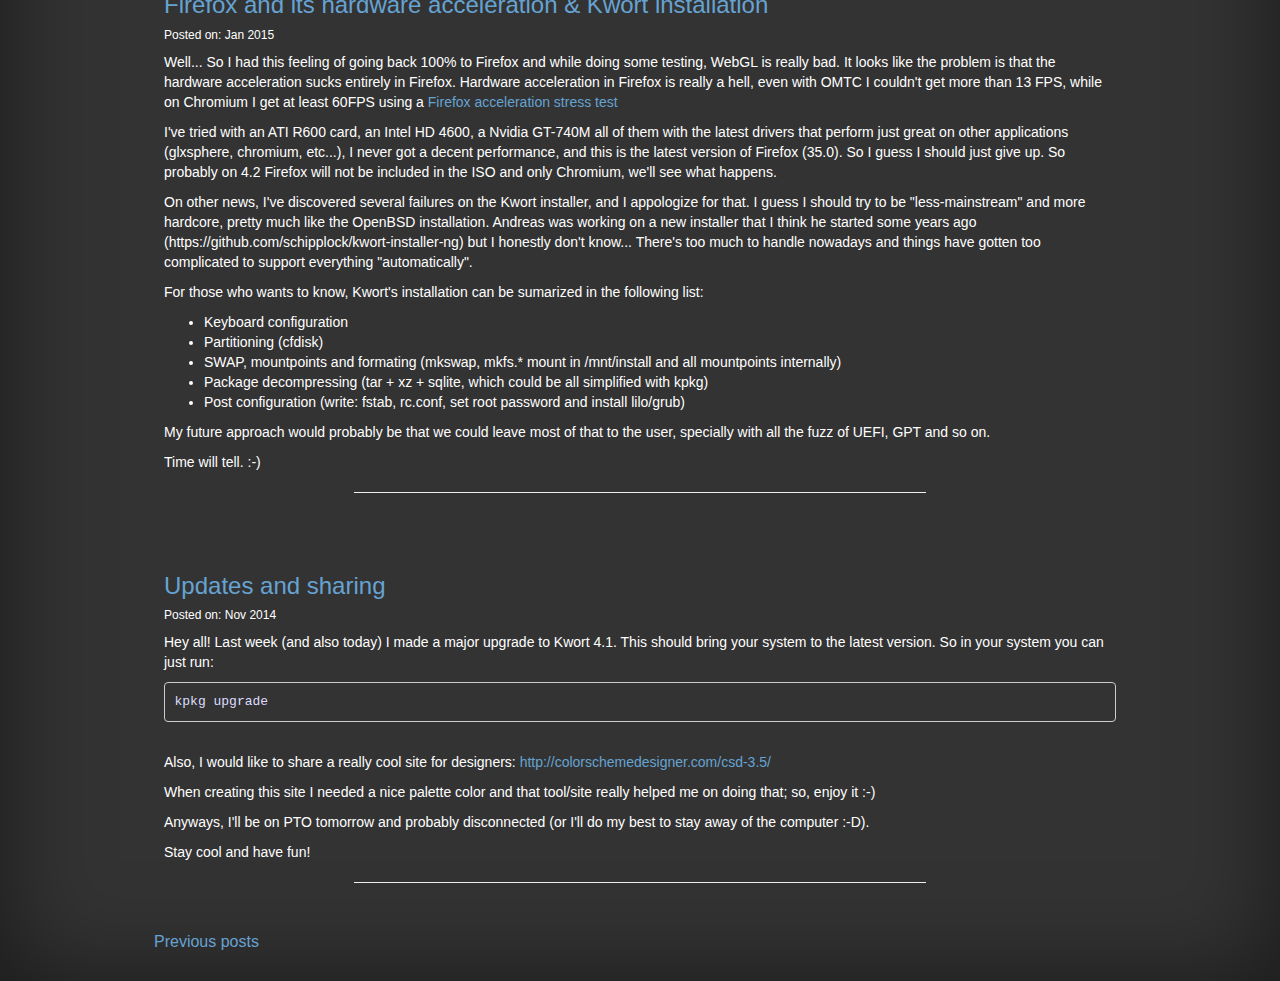
==== commit f3a46a5f: "New post" ====
--- a/index.html
+++ b/index.html
@@ -40,7 +40,20 @@
 
                     <div class="inner cover">
                         <br>
-                        <br><br><br><a id="New Kwort site"><br></a><a href="#New Kwort site"><h3>New Kwort site</h3></a><h6>Posted on: Jan 2020</h6><p>Hey everyone!</p>
+                        <br><br><br><a id="A couple of updates"><br></a><a href="#A couple of updates"><h3>A couple of updates</h3></a><h6>Posted on: Nov 2020</h6><p>Hello!</p>
+
+<p>Wanted to share a couple of things.</p>
+
+<p>First of all, there's a release candidate for the Kwort 4.3.5. Some small announcement <a href="https://kwort.org/news.html">here</a>, and downloads links are available <a href="https://kwort.org/news.html">here</a>. I know the current announcement is not a big thing, but for awareness the full announcement will be once the final release is out. This new version makes me proud, there's several fixes of issues I've seen on Kwort for quire a few years.</p>
+
+<p>This year I presented at the <a href="https://nerdear.la/en/">Nerdear.la</a> event on containers and the cloud. As soon as the presentation is on youtube I'll share the link... And yes, sorry, this one is in spanish.</p>
+
+<p>As some of you might know, I'm an engineering manager since nearly a year now. I've taken a new role within the company I work for where I lead container's platforms globally. In this role I work and lead a team certifying containers platforms for internal use, my focus is pretty much on Kubernetes cloud services and other smaller "closed" container services like Fargate. My focus on this area is more on defining the consumption patterns of these services (mainly with terraform) so developers can use these services securely and effectively... I always say that our work should be giving the developers tools so they can work better and faster while not getting in their way.</p>
+
+<p>Till the next one!</p>
+
+<hr width="60%">
+<br><a id="New Kwort site"><br></a><a href="#New Kwort site"><h3>New Kwort site</h3></a><h6>Posted on: Jan 2020</h6><p>Hey everyone!</p>
 
 <p>Right, so I couldn't held myself and built a new Kwort site. I belive the new <a href="https://kwort.org">https://kwort.org</a> looks really nice.</p>
 
@@ -72,7 +85,7 @@
 People asked me also a lot "Why don't you use Ubuntu or Arch?", I don't trust Ubuntu (specially after the whole "Ubuntu Online" sending search details to Amazon) although I think it's a great system with lots of software availability and easy for users; and for Arch, I don't know, it looks like a good distribution, I might try it (don't take this literally :-) ), but I'll keep doing Kwort because that's what I do and how I keep learning and trying new things in the Linux world; that is another main reason why I keep developing it.</p>
 
 <p>So anyways, Kwort needs a new site... As you see the old site is gone (because of an issue) and my good old friend Andreas Schipplock did an incredible job restoring most of the site from the Google cache and web archive and wrapped everything in like a day in the site we currently have. Seriously Andreas, I don't know how you did that in a couple of hours :-) and thank you!
-If no one is jumping in offering to build something, my idea is probably to do rough plain html and see if I can find a template around I could use. I found a really nice template and started to migrate the existing site into it but it just looks way off and weird, I don't know if it's because it looks very professional (Kwort is more a geeky stuff) or if it doesn't represent what Kwort is; heck! I could even use this python site generator to build the new site... So anyways if someone is interested me, please drop me an email (<a href="m&#97;&#105;&#108;t&#111;&#58;&#100;&#99;o&#x72;&#116;&#97;&#x72;&#x65;&#108;l&#x6f;&#x40;&#x67;&#109;&#97;&#x69;&#x6c;.&#99;&#x6f;&#x6d;">&#100;&#99;o&#x72;&#116;&#97;&#x72;&#x65;&#108;l&#x6f;&#x40;&#x67;&#109;&#97;&#x69;&#x6c;.&#99;&#x6f;&#x6d;</a>).</p>
+If no one is jumping in offering to build something, my idea is probably to do rough plain html and see if I can find a template around I could use. I found a really nice template and started to migrate the existing site into it but it just looks way off and weird, I don't know if it's because it looks very professional (Kwort is more a geeky stuff) or if it doesn't represent what Kwort is; heck! I could even use this python site generator to build the new site... So anyways if someone is interested me, please drop me an email (<a href="&#x6d;&#97;&#105;&#108;&#x74;&#x6f;&#58;&#x64;&#x63;&#x6f;&#114;&#x74;&#x61;&#x72;&#101;&#x6c;&#x6c;o&#64;&#103;&#109;&#97;&#x69;&#108;&#46;&#x63;&#111;&#x6d;">&#x64;&#x63;&#x6f;&#114;&#x74;&#x61;&#x72;&#101;&#x6c;&#x6c;o&#64;&#103;&#109;&#97;&#x69;&#108;&#46;&#x63;&#111;&#x6d;</a>).</p>
 
 <p>So, to close this incredible year I want to thank everyone and share best wishes to all, it has been a very nice year.</p>
 
@@ -233,32 +246,6 @@
 <p>Stay cool and have fun!</p>
 
 <hr width="60%">
-<br><a id="Finally a real weblog"><br></a><a href="#Finally a real weblog"><h3>Finally a real weblog</h3></a><h6>Posted on: Nov 2014</h6><p>Well, so after years chasing this "dream" (?) I finally I have a good website, self made, beautiful, with the things that I use and without a messy WYSIWYG editor which does what he wants. So as everybody knows, my editor is <a href="http://www.vim.org/">Vim</a>, and I'm using github's markdown as formating syntax to write this whole website.</p>
-
-<p>How I did this? Well, this site is now automatically generated by a 162 lines <a href="https://github.com/nomius/nomius.github.io/blob/master/generator.py">python script</a>. Cool isn't it? :-)</p>
-
-<p>You don't believe me? Take a look at the whole code and website (+content) at: <a href="https://github.com/nomius/nomius.github.io">https://github.com/nomius/nomius.github.io</a>.</p>
-
-<p>This website support links (doh!), it has an automated weblog created, it uses a clean syntax that you really enjoy writing in like markdown, it also support syntax highlight for programming, mobile support (?) as it use bootstrap under the hood and one of the nicest things, it has a really nice design.</p>
-
-<p>If you want to use this code to create your own site, please, go ahead, it's free software.</p>
-
-<p>Also, this is something I did last year, all my projects are now in <a href="http://www.github.com">GitHub</a>, and sure, this site as well is hosted on GitHub pages.
-Let me list them and give some explainations:</p>
-
-<ul>
-<li><p><a href="https://github.com/nomius/ntunnel">ntunnel</a>: Simple tunnel protocol with RSA keys, signed digests and blowfish cipher using the OpenSSL library and the tuntap device from the Linux kernel and its API.</p></li>
-<li><p><a href="https://github.com/nomius/kpkg">kpkg</a>: kpkg is the binary Kwort package manager. It allows you to install, remove and download and upgrade packages. This is one of Kwort's holy grail.</p></li>
-<li><p><a href="https://github.com/nomius/misctools">misctools</a>: Interesting miscellaneous scripts (service command for Kwort, a simple virtualization manager, a wireless network manager, a tool to work with certificates, etc...)</p></li>
-<li><p><a href="https://github.com/nomius/dmemory">dmemory</a>: Dynamic memory management C library (educative project). This is an *alloc functions' wrapper. the <a href="https://github.com/nomius/dmemory/blob/master/test.c">test file</a> and source code is pretty much self explainatory.</p></li>
-<li><p><a href="https://github.com/nomius/nqqueue">nqqueue</a>: NQqueue is a modular, threaded and plugeable queue for Qmail allowing the user to write their own filters for spam, virus, etc. This is one of the coolest projects I have worked on.</p></li>
-<li><p><a href="https://github.com/nomius/mttools">mttools</a>: A couple of years back, when I started playing around with text formating languages I came up with some basic tools to use the Troff -ms macros. This is a small project that includes a C and Shell troff parser.</p></li>
-<li><p><a href="https://github.com/nomius/nomius.github.io">nomius.github.io</a>: This site and weblog.</p></li>
-<li><p><a href="https://github.com/nomius/kwtools">kwtools</a>: Kwort tools is a set of scripts and applications used in Kwort &lt; 2.4.2, including package manager, user and network manager. This code is now really old and unmaintained but it has some really useful gtkdialog code that I used in the <a href="https://github.com/nomius/misctools">misctools</a>.</p></li>
-<li><p><a href="http://www.kwort.org">Kwort</a>: Kwort is a modern and fast Linux distribution that combines powerful and useful applications in order to create a simple system for advanced users who finds a strong and effective desktop. Kwort is based on CRUX, so it's robust, clean and easy to extend. Of course, not hosted at github. ;-)</p></li>
-</ul>
-
-<hr width="60%">
 
                     </div>
 
